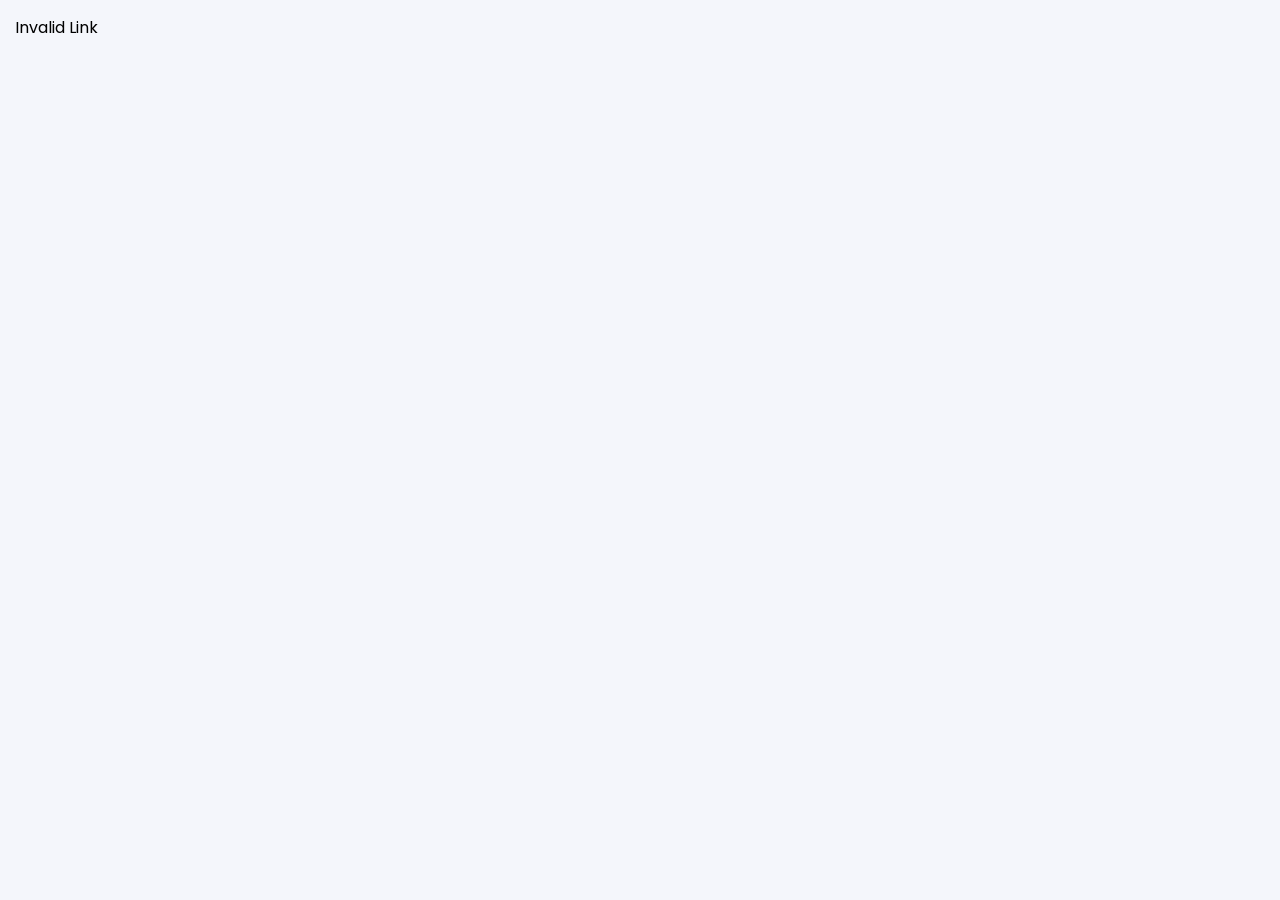
==== dashboard.html @ 228585d0 "Update dashboard.html" ====
<!DOCTYPE html>
<html>
<head>
  <title>Customer Dashboard</title>
  <link href="https://fonts.googleapis.com/css2?family=Poppins:wght@300;400;600&display=swap" rel="stylesheet">

<style>
body {
  font-family: 'Poppins', sans-serif;
  background: #f4f6fb;
  margin: 0;
  padding: 15px;
}

.header {
  display:flex;
  justify-content:space-between;
  align-items:center;
}

.logo img { height:50px; }
h2 { color:#6a11cb; }

/* SUMMARY */
.summary-grid {
  display:grid;
  grid-template-columns:repeat(auto-fit,minmax(150px,1fr));
  gap:10px;
  margin:20px 0;
}

.summary-card {
  padding:15px;
  border-radius:10px;
  color:white;
}

.pending { background:#e74c3c; }
.paid { background:#27ae60; }
.total { background:#6a11cb; }

/* PAY ALL */
.pay-all {
  background:#ff7675;
  color:white;
  padding:12px;
  border-radius:10px;
  text-align:center;
  font-weight:bold;
  cursor:pointer;
}

/* GRID */
.invoice-grid {
  display:grid;
  grid-template-columns:repeat(auto-fit,minmax(280px,1fr));
  gap:15px;
}

.card {
  background:white;
  padding:15px;
  border-radius:10px;
  box-shadow:0 3px 10px rgba(0,0,0,0.08);
}

/* STATUS */
.overdue {
  border:2px solid red;
  animation: blink 1s infinite;
}

@keyframes blink {
  50% { opacity:0.5; }
}

.due-soon { border:2px solid orange; }

.badge {
  padding:4px 10px;
  border-radius:20px;
  color:white;
  font-size:12px;
}

.badge.pending { background:#e74c3c; }
.badge.paid { background:#27ae60; }
.badge.overdue { background:red; }
.badge.due-soon { background:orange; color:black; }

/* BUTTON */
.btn-row { display:flex; gap:10px; }

.btn {
  flex:1;
  padding:10px;
  border:none;
  border-radius:8px;
  cursor:pointer;
}

.btn-pay { background:#27ae60; color:white; }
.btn-download { background:#6a11cb; color:white; }

/* PROGRESS */
.progress {
  background:#eee;
  height:8px;
  border-radius:10px;
  margin-top:5px;
}

.progress-bar {
  height:100%;
  background:linear-gradient(90deg,#00b894,#55efc4);
}

/* OVERDUE TEXT */
.overdue-text {
  color:red;
  font-size:12px;
  font-weight:bold;
}

/* LOADER */
#loader {
  position:fixed;
  top:0;left:0;
  width:100%;height:100%;
  display:flex;
  align-items:center;
  justify-content:center;
  background:white;
  z-index:9999;
}

.spinner {
  width:40px;
  height:40px;
  border:4px solid #ddd;
  border-top:4px solid #6a11cb;
  border-radius:50%;
  animation:spin 1s linear infinite;
}

@keyframes spin {
  100% { transform:rotate(360deg); }
}
</style>
</head>

<body>

<div id="loader">
  <div class="spinner"></div>
</div>

<div class="header">
  <div class="logo">
    <img src="assets/ransan_logo.png">
  </div>
  <h2>Dashboard</h2>
</div>

<div id="summary"></div>
<div id="invoices"></div>

<script>

const API_URL = "https://script.google.com/macros/s/AKfycbz3Izq2yrhPwSDfz1UEiLoZw2MXkhKad_ObGtKMwUM2izVW8AetCph91-z-C6VqcZld/exec";
const customerId = new URLSearchParams(location.search).get("customerId");

let isFirstLoad = true;
let allInvoices = [];

if(!customerId){
  document.body.innerHTML = "Invalid Link";
} else {
  loadData();
  setInterval(loadData,30000);
}

function loadData(){

  if(isFirstLoad){
    document.getElementById("loader").style.display="flex";
  }

const ENV = "test"; // or "live" for testing
//const ENV = "live"; // or "test" for testing  

fetch(API_URL + "?action=getall&env=" + ENV)
    
  .then(res=>res.json())
  .then(data=>{

    document.getElementById("loader").style.display="none";
    isFirstLoad=false;

    allInvoices = data.invoices || [];

    window.allCustomers = data.customers || [];
window.allInvoices = data.invoices || []; // (important for print)

    let invoices = allInvoices.filter(i=>i.customerId===customerId);

    let total=0, paid=0, pending=0;
    let html="";

    // SORT pending first
invoices.sort((a, b) => {

  function getPriority(inv) {

    const paid = (inv.payments || []).reduce((s,p)=>s+Number(p.amount||0),0);
    const total = Number(inv.total || 0);
    const bal = total - paid;

    if (bal <= 0) return 4; // Paid (last)

    const due = inv.dueDate ? new Date(inv.dueDate) : null;
    const today = new Date();

    if (due) {
      const diff = Math.ceil((due - today) / (1000*60*60*24));

      if (diff < 0) return 1;     // 🔴 Overdue
      if (diff <= 3) return 2;    // 🟠 Due Soon
    }

    return 3; // 🟡 Pending
  }

  return getPriority(a) - getPriority(b);
});

    invoices.forEach(inv=>{

      let p=(inv.payments||[]).reduce((s,x)=>s+Number(x.amount||0),0);
      let t=Number(inv.total||0);
      let bal=t-p;

      total+=t;
      paid+=p;
      if(bal>0) pending+=bal;

      // ✅ FIXED invoice number
      let invoiceNo = (
        inv.invoiceNumber ||
        inv.snapshot?.invoiceNumber ||
        inv["Invoice Number"] ||
        inv.number ||
        inv.id
      ).toString().toUpperCase();

      let progress = t ? Math.round((p/t)*100):0;

      let statusClass="", badge="pending", text="Pending", overdueText="";

      let due = inv.dueDate ? new Date(inv.dueDate):null;
      let today = new Date();

      if(bal<=0){
        badge="paid"; text="Paid";
      }
      else if(due){
        let diff=Math.ceil((due-today)/(1000*60*60*24));

        if(diff<0){
          statusClass="overdue";
          badge="overdue";
          text="Overdue";
          overdueText=`Overdue by ${Math.abs(diff)} days`;
        }
        else if(diff<=3){
          statusClass="due-soon";
          badge="due-soon";
          text="Due Soon";
        }
      }

      let upiLink=`upi://pay?pa=f051m00855@indianbk&pn=RanSan&am=${bal}&cu=INR`;

      html+=`
      <div class="card ${statusClass}">
        <div style="display:flex;justify-content:space-between;">
          <b>${
  inv.invoiceNumber ||
  inv.snapshot?.invoiceNumber ||
  inv["Invoice Number"] ||
  inv["invoice number"] ||
  inv.invoice_number ||
  inv.number ||
  "INV-" + (inv.id ? inv.id.slice(-4) : "0000")
}</b>
          <span class="badge ${badge}">${text}</span>
        </div>

        <div style="font-size:12px;">₹${p} / ₹${t}</div>

        <div class="progress">
          <div class="progress-bar" style="width:${progress}%"></div>
        </div>

        ${overdueText?`<div class="overdue-text">${overdueText}</div>`:""}

        ${bal>0?`<div style="color:red;font-weight:bold;">₹${bal}</div>`:`<div style="color:green;">Paid</div>`}

          <div class="btn-row">
            ${bal > 0 ? `
  <button class="btn btn-pay" onclick="payNow('${upiLink}', ${bal})">
                Pay Now
              </button>
            ` : ``}

            <button class="btn btn-download" onclick='openPrint(${JSON.stringify(inv)})'>
              Download
            </button>
          </div>
      </div>
      `;
    });

    let payAll = pending>0 ? `
      <div class="pay-all" onclick="payNow('upi://pay?pa=f051m00855@indianbk&pn=RanSan&am=${pending}&cu=INR',${pending})">
        Pay All ₹${pending}
      </div>`:"";

    document.getElementById("summary").innerHTML=`
      ${payAll}
      <div class="summary-grid">
        <div class="summary-card pending">To Pay ₹${pending}</div>
        <div class="summary-card paid">Paid ₹${paid}</div>
        <div class="summary-card total">Total ₹${total}</div>
      </div>
    `;

    document.getElementById("invoices").innerHTML=
      `<div class="invoice-grid">${html}</div>`;

  });
}

// PAY
function payNow(link,amount){

  if(/Android|iPhone/i.test(navigator.userAgent)){
    location.href=link;
  } else {
    let qr=`https://api.qrserver.com/v1/create-qr-code/?size=200x200&data=${encodeURIComponent(link)}`;
    let w=window.open('');
    w.document.write(`<h2>Scan & Pay ₹${amount}</h2><img src="${qr}">`);
  }
}
  
/* =========================
   DOWNLOAD PDF
========================= */

function openPrintById(invId) {

  const inv = (window.allInvoices || []).find(x => String(x.id) === String(invId));

  if (!inv) {
    alert("Invoice not found");
    console.log("Invoice ID:", invId);
    return;
  }

  openPrint(inv);
}
  
function openPrint(input) {

  let inv = null;

  // CASE 1: ID
  if (typeof input === "string") {

    if (!window.allInvoices) {
      alert("Invoices not loaded");
      return;
    }

    let invData = window.allInvoices.find(x => x.id === input);

    if (!invData) {
      alert("Invoice not found");
      return;
    }

    inv = Object.assign({}, invData, invData.snapshot || {});
  }

  // CASE 2: Object
  else if (typeof input === "object") {
    inv = Object.assign({}, input, input.snapshot || {});
  }

  if (!inv) {
    alert("Invalid invoice data");
    return;
  }

  // safety
  inv.items = inv.items || [];
  inv.payments = inv.payments || [];

  if (!inv) return;

let cust = {
  name: "-",
  phone: "-",
  email: "-"
};

// ✅ 1. Direct fields (most common)
if (inv.customerName || inv.customerPhone || inv.customerEmail) {
  cust = {
    name: inv.customerName || inv.customer_name || "-",
    phone: inv.customerPhone || inv.customer_phone || "-",
    email: inv.customerEmail || inv.customer_email || "-"
  };
}

// ✅ 2. Nested object (snapshot style)
if (inv.customer) {
  cust = {
    name: inv.customer.name || cust.name,
    phone: inv.customer.phone || cust.phone,
    email: inv.customer.email || cust.email
  };
}

// ✅ 3. From global customers (fallback)
if ((cust.name === "-" || cust.phone === "-") && window.allCustomers) {
  const c = window.allCustomers.find(x => x.id === inv.customerId);

  if (c) {
    cust = {
      name: c.name || cust.name,
      phone: c.phone || cust.phone,
      email: c.email || cust.email
    };
  }
}

// ✅ DEBUG (very important)
console.log("Customer Data:", cust);
console.log("Invoice Data:", inv);

let bizData = inv.business || {};

// Try to read from invoice itself (snapshot)
if (inv.customer) cust = inv.customer;
if (inv.business) bizData = inv.business;  

  // ✅ Merge with defaults so biz.upi always exists
  const biz = {
    name: 'Your Business Name',
    phone: '8148610567',
    email: 'sudhakarrn0711@gmail.com',
    address: '16/6, Star Illam, Ramarkrishna 1st Cross Street, Porur, Chennai-600116',
    gst: '33AAAAA0000A1Z5',
    website: 'www.ransangroups.com',
    logo: 'assets/ransan_logo.png',
    upi: 'sudhakarrn0711@okicici',
    corporateOffice: 'Corporate Office: No. 123, Anna Salai, Chennai, TN - 600002',
    branchOffice: "Branch Office: (update JSON)",
    ...bizData
  };

  const paid = (inv.payments || []).reduce((s, p) => s + (p.amount || 0), 0);
  const due = (inv.total || 0) - paid;

  // number to words
  function numberToWords(num) {
    const a = ['', 'One', 'Two', 'Three', 'Four', 'Five', 'Six', 'Seven', 'Eight', 'Nine', 'Ten',
      'Eleven', 'Twelve', 'Thirteen', 'Fourteen', 'Fifteen', 'Sixteen', 'Seventeen',
      'Eighteen', 'Nineteen'];
    const b = ['', '', 'Twenty', 'Thirty', 'Forty', 'Fifty', 'Sixty', 'Seventy', 'Eighty', 'Ninety'];
    if (num === 0) return 'Zero';
    if (num < 20) return a[num];
    if (num < 100) return b[Math.floor(num / 10)] + (num % 10 ? ' ' + a[num % 10] : '');
    if (num < 1000) return a[Math.floor(num / 100)] + ' Hundred ' + (num % 100 !== 0 ? numberToWords(num % 100) : '');
    if (num < 100000) return numberToWords(Math.floor(num / 1000)) + ' Thousand ' + (num % 1000 !== 0 ? numberToWords(num % 1000) : '');
    if (num < 10000000) return numberToWords(Math.floor(num / 100000)) + ' Lakh ' + (num % 100000 !== 0 ? numberToWords(num % 100000) : '');
    return numberToWords(Math.floor(num / 10000000)) + ' Crore ' + (num % 10000000 !== 0 ? numberToWords(num % 10000000) : '');
  }
  const amountInWords = numberToWords(inv.total || 0) + ' Only';

  // ✅ QR Code Section (only if pending due > 0)
  // ✅ QR Code Section (inside openPrint)
  let qrSection = '';
  if (due > 0 && biz.upi) {
    const upiLink = `upi://pay?pa=${biz.upi}&pn=${encodeURIComponent(biz.name)}&am=${due}&cu=INR&tn=Invoice Payment`;
    const qrCodeUrl = `https://api.qrserver.com/v1/create-qr-code/?size=100x100&data=${encodeURIComponent(upiLink)}`;

    console.log("✅ UPI Link:", upiLink);
    console.log("✅ QR URL:", qrCodeUrl);

    qrSection = `
    <div class="payment">
      <h3 style="color:#9a22f6;">Scan to Pay</h3>
      <img src="${qrCodeUrl}" id="qrCodeImg"
           alt="QR Code Payment"
           style="margin-top:10px; width:200px; height:200px; border:1px solid #ccc;" />
      <div style="margin-top:5px; font-size:13px; color:#333;">
        Pay via UPI: <b>${biz.upi}</b>
      </div>
    </div>
  `;
  }

  // ✅ Circle Stamp
  let watermark = '';
  if (due <= 0) {
    watermark = `<div class="stamp paid">PAID</div>`;
  } else if (paid > 0 && due > 0) {
    watermark = `<div class="stamp partial">PARTIALLY PAID</div>`;
  } else {
    watermark = `<div class="stamp unpaid">UNPAID</div>`;
  }

  // ✅ Product rows (FIXED: calculate amount = qty * rate)
  const rows = (inv.items || []).map((it, i) => {
    const desc = it.description || it.desc || it.details || "";

    const qty = Number(it.qty || it.quantity || 0);
    const rate = Number(it.rate || 0);

    // ✅ If amount exists use it, else calculate
    const amount =
      it.amount != null
        ? Number(it.amount)
        : qty * rate;

    return `
    <tr>
      <td style="border:1px solid #ccc;padding:6px;text-align:center">${i + 1}</td>
      <td style="border:1px solid #ccc;padding:6px">${it.serviceName || it.service || ''}</td>
      <td style="border:1px solid #ccc;padding:6px">${desc}</td>
      <td style="border:1px solid #ccc;padding:6px;text-align:center">${qty}</td>
      <td style="border:1px solid #ccc;padding:6px;text-align:right">
        ₹${rate.toLocaleString('en-IN')}
      </td>
      <td style="border:1px solid #ccc;padding:6px;text-align:right">
        ₹${amount.toLocaleString('en-IN')}
      </td>
    </tr>
  `;
  }).join('');

  // ✅ Build HTML
  const html = `
  <html>
  <head>
    <title>Invoice ${inv.invoiceNumber || inv.id}</title>
    <style>
      body { font-family: Arial, sans-serif; padding: 10px; color:#333; position: relative; }
      h1,h2,h3 { margin: 0; }
      table { width: 100%; border-collapse: collapse; margin-top: 15px; }
      .header { text-align: center; }
      .brand { font-size: 28px; font-weight: bold; background:#9a22f6; color:#fff; padding:6px 18px; border-radius:8px; display:inline-block; margin-top:8px; }
      .biz-info { text-align: left; }
      .biz-info h2 { font-size:20px; color:#6a11cb; margin-bottom:5px; }
      .biz-info div { margin-bottom:3px; font-size:14px; }
      hr { margin:15px 0; border:0; border-top:1px solid #ccc; }
      .two-col { display: flex; justify-content: space-between; margin-top: 20px; }
      .col { width: 48%; background:#f9f9ff; padding:10px; border-radius:6px; }
      .col h3 { color:#9a22f6; margin-bottom:8px; }
      .summary-table th { background:#6a11cb; color:#fff; text-align:left; }
      .summary-table td, .summary-table th { border:1px solid #ccc; padding:6px; }
      
      
      
      
      .payment { margin-top:20px; text-align:center; }
      .signature { margin-top: 3px; text-align: right; }
      .footer-note { margin-top:40px; text-align:center; font-size:13px; color:#555; }
      .invoice-container { position: relative; z-index: 1; }
      .stamp { position: absolute; top: 50%; left: 50%; transform: translate(-50%, -50%);
        border: 6px solid; border-radius: 50%; padding: 40px 60px;
        font-size: 32px; font-weight: bold; text-align: center; opacity: 0.15;
        pointer-events: none; z-index: 0; }
      .stamp.paid { border-color: green; color: green; }
      .stamp.partial { border-color: orange; color: orange; }
      .stamp.unpaid { border-color: red; color: red; }
      
      .totals-qr {
  display: flex;
  justify-content: space-between;
  align-items: flex-start;
  margin-top: 20px;
}

.qr-block {
  flex: 1;
  margin-right: 20px;
}

.qr-block img {
  display: block;
  margin: 10px auto;
  width: 120px;
  height: 120px;
  border: 1px solid #ccc;
}

.amount-words {
  margin-top: 10px;
  font-style: italic;
  color: #555;
  text-align: center;
}

.totals {
  width: 280px;
  border: 1px solid #ccc;
  border-radius: 6px;
}

.totals td {
  padding: 6px;
  border: 1px solid #ccc;
  text-align: right;
}
.totals .label {
  font-weight: bold;
  color: #6a11cb;
  text-align: left;
}
.totals .highlight {
  background: #f3e8ff;
  font-weight: bold;
}

/* ✅ Footer at bottom (letterhead style) */
.address-footer {
  position: fixed;
  bottom: 0;
  left: 0;
  width: 100%;
  font-size: 12px;
  text-align: center;
  color: #222;
  background: #f3e8ff;
  padding: 12px;
  line-height: 1.6;
  border-top: 1px solid #ddd;
}
.address-footer b {
  color: #6a11cb;
}
.address-footer div {
  margin: 2px 0;
}

.letterhead-header {
  position: fixed;
  top: 0;
  left: 0;
  width: 100%;
  display: flex;
  align-items: center;
  justify-content: center;
  border-bottom: 3px solid #6a11cb;  /* professional underline */
  padding: 10px 0;
  background: #fff;                  /* white so it doesn't overlap content */
  z-index: 10;
}

.company-logo {
  height: 60px;
  margin-right: 15px;
}

.company-name {
  font-size: 30px;
  font-weight: bold;
  color: #6a11cb;
  text-transform: uppercase;
  letter-spacing: 2px;
}

/* ✅ Push content down so it doesn’t overlap header */
body {
  margin-top: 120px; /* adjust to match header height */
}


    </style>
  </head>
  <body>
  <div class="invoice-container">
    ${watermark}

<!-- Letterhead Header -->
<div class="letterhead-header">
  <img src="${biz.logo}" alt="Company Logo" class="company-logo" />
  <div class="company-name">RanSan Groups</div>
</div>

    <div class="biz-info">
      <h2>${biz.name}</h2>
      <div><b>Phone:</b> ${biz.phone}</div>
      <div><b>Email:</b> ${biz.email}</div>
      <div><b>Address:</b> ${biz.address}</div>
      ${biz.gst ? `<div><b>GST:</b> ${biz.gst}</div>` : ''}
    </div>
    <hr/>

    <div class="two-col">
      <div class="col">
        <h3>Bill To:</h3>
        <div>Name: ${cust.name || '—'}</div>
        <div>Phone: ${cust.phone || '—'}</div>
        <div>Email: ${cust.email || '—'}</div>
      </div>
      <div class="col">
        <h3>Invoice Details:</h3>
        <div>Invoice No: ${inv.invoiceumber || inv.snapshot?.invoiceNumber || inv["Invoice Number"] || inv["invoice number"] || inv.id}</div>
        <div>Date: ${inv.date ? inv.date.slice(0, 10) : ''}</div>
        <div>Status: ${inv.status || ''}</div>
      </div>
    </div>

    <div class="section">
      <h3 style="color:#9a22f6;">Product Summary</h3>
      <table class="summary-table">
        <thead>
          <tr><th>S.No</th><th>Item</th><th>Description</th><th>Quantity</th><th>Rate</th><th>Amount</th></tr>
        </thead>
        <tbody>${rows}</tbody>
      </table>
    </div>

<!-- Totals + QR side by side -->
<div class="totals-qr">
  <div class="qr-block">
    <div class="amount-words">
      Amount in Words: <b>${amountInWords}</b>
    </div>
    ${qrSection}
  </div>
  <table class="totals">
    <tr><td class="label">Total</td><td class="highlight">₹${(inv.total || 0).toLocaleString('en-IN')}</td></tr>
    <tr><td class="label">Paid</td><td>₹${paid.toLocaleString('en-IN')}</td></tr>
    <tr><td class="label">Balance</td><td class="highlight">₹${due.toLocaleString('en-IN')}</td></tr>
  </table>
</div>


    

    

    <div class="signature">
      <div>For: ${biz.name}</div>
      <br/><br/>
      <div>Authorized Signatory</div>
    </div>

<!-- ✅ Letterhead footer -->
<div class="address-footer">
  <div><b>Corporate Office:</b> Shop No 1, Sivagami Nagar, Valanai Colony, Orlem, Malad-W, Mumbai-400064</div>
  <div><b>Branch Office:</b> 16/6. 2nd Floor, Start Illam, Ramakrishna 1st Cross Street, Porur, Chennai-600116</div>
  <div><b>Website:</b> www.ransangroups.com</div>
</div>
  </div>
  </body>
  </html>
  `;

  const printWin = window.open('', '_blank', 'width=800,height=900');
  printWin.document.write(html);
  printWin.document.close();

  // ✅ Ensure print opens reliably
  printWin.onload = () => {
    const qrImg = printWin.document.getElementById('qrCodeImg');
    let printed = false;

    function doPrint() {
      if (!printed) {
        printed = true;
        printWin.focus();
        printWin.print();
        printWin.close();
      }
    }

    if (qrImg) {
      qrImg.onload = () => doPrint();
      // ⏳ fallback: print anyway after 1s
      setTimeout(doPrint, 1000);
    } else {
      doPrint();
    }
  };
}
  


/* =========================
   PAY NOW FUNCTION
========================= */

function payNow(upiLink, amount) {

  const isMobile = /Android|iPhone|iPad|iPod/i.test(navigator.userAgent);

  if (isMobile) {
    // ✅ Mobile → open UPI apps
    setTimeout(() => {
      window.location.href = upiLink;
    }, 200);

  } else {
    // 💻 Desktop → show QR
    const qrUrl = "https://api.qrserver.com/v1/create-qr-code/?size=200x200&data=" + encodeURIComponent(upiLink);

    const win = window.open('', '_blank');

    win.document.write(`
      <html>
      <head>
        <title>Scan & Pay</title>
        <style>
          body { text-align:center; font-family:Arial; padding:20px; }
          img { margin-top:20px; }
        </style>
      </head>
      <body>

        <h2>📲 Scan & Pay</h2>
        <p>Amount: ₹${amount}</p>

        <img src="${qrUrl}" />

        <p>Scan using GPay / PhonePe / Paytm</p>

      </body>
      </html>
    `);
  }
}

</script>

</body>
</html>
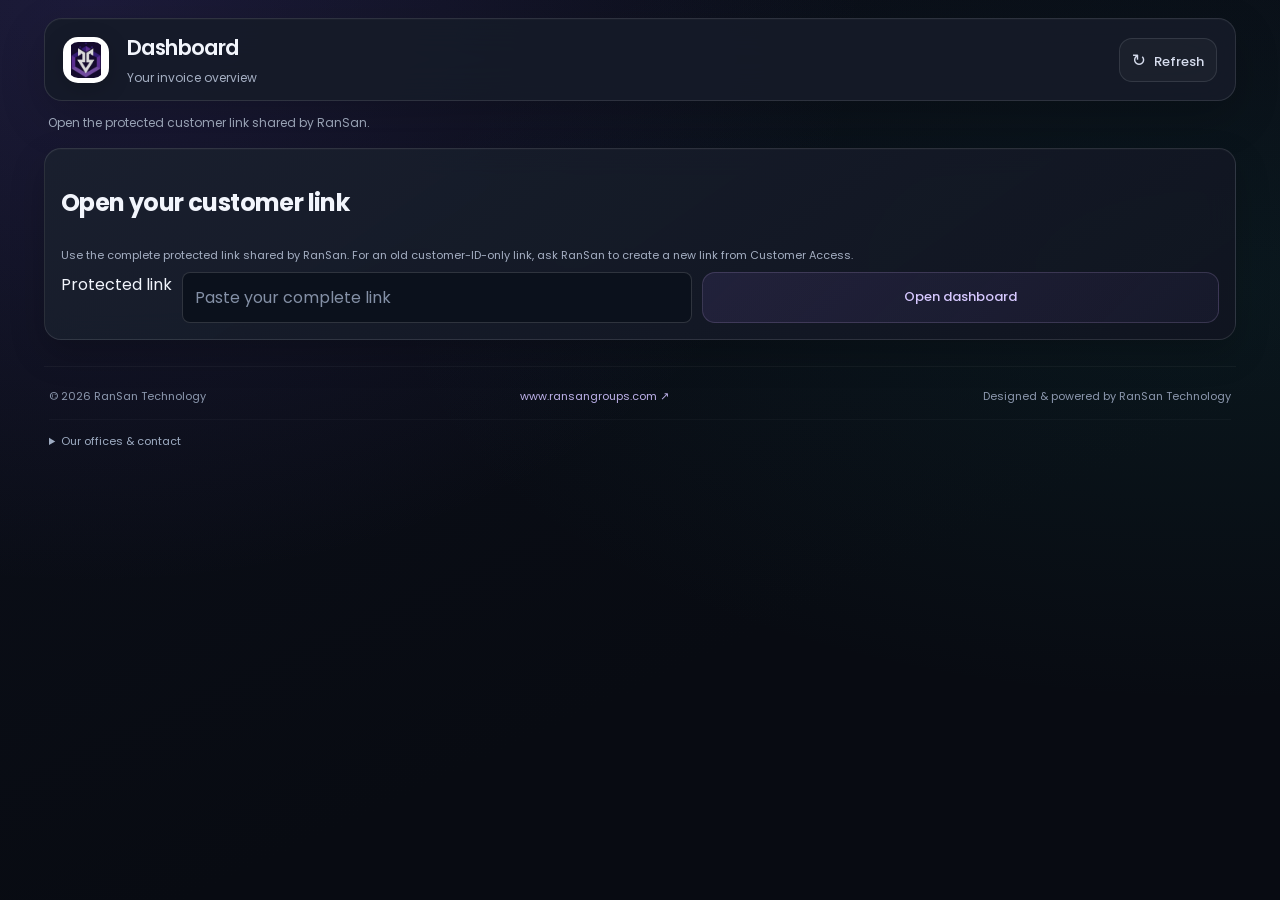
==== commit e76c9a20: "Add files via upload" ====
--- a/dashboard.html
+++ b/dashboard.html
@@ -1,10 +1,4 @@
-<!DOCTYPE html>
-<html>
-<head>
-  <title>Customer Dashboard</title>
-  <link href="https://fonts.googleapis.com/css2?family=Poppins:wght@300;400;600&display=swap" rel="stylesheet">
-
-<style>
+<!DOCTYPE html><html lang="en"><head><meta charset="utf-8"><meta name="viewport" content="width=device-width,initial-scale=1"><meta name="referrer" content="no-referrer"><title>RanSan Customer Dashboard</title><link href="https://fonts.googleapis.com/css2?family=Poppins:wght@300;400;600&display=swap" rel="stylesheet"><style>
 body {
   font-family: 'Poppins', sans-serif;
   background: #f4f6fb;
@@ -146,216 +140,357 @@
 @keyframes spin {
   100% { transform:rotate(360deg); }
 }
-</style>
-</head>
-
-<body>
-
-<div id="loader">
-  <div class="spinner"></div>
-</div>
-
-<div class="header">
-  <div class="logo">
-    <img src="assets/ransan_logo.png">
-  </div>
-  <h2>Dashboard</h2>
-</div>
-
-<div id="summary"></div>
-<div id="invoices"></div>
-
-<script>
-
-const API_URL = "https://script.google.com/macros/s/AKfycbz3Izq2yrhPwSDfz1UEiLoZw2MXkhKad_ObGtKMwUM2izVW8AetCph91-z-C6VqcZld/exec";
-const customerId = new URLSearchParams(location.search).get("customerId");
-
-let isFirstLoad = true;
-let allInvoices = [];
-
-if(!customerId){
-  document.body.innerHTML = "Invalid Link";
-} else {
-  loadData();
-  setInterval(loadData,30000);
-}
-
-function loadData(){
-
-  if(isFirstLoad){
-    document.getElementById("loader").style.display="flex";
-  }
-
-const ENV = "test"; // or "live" for testing
-//const ENV = "live"; // or "test" for testing  
-
-fetch(API_URL + "?action=getall&env=" + ENV)
-    
-  .then(res=>res.json())
-  .then(data=>{
-
-    document.getElementById("loader").style.display="none";
-    isFirstLoad=false;
-
-    allInvoices = data.invoices || [];
-
-    window.allCustomers = data.customers || [];
-window.allInvoices = data.invoices || []; // (important for print)
-
-    let invoices = allInvoices.filter(i=>i.customerId===customerId);
-
-    let total=0, paid=0, pending=0;
-    let html="";
-
-    // SORT pending first
-invoices.sort((a, b) => {
-
-  function getPriority(inv) {
-
-    const paid = (inv.payments || []).reduce((s,p)=>s+Number(p.amount||0),0);
-    const total = Number(inv.total || 0);
-    const bal = total - paid;
-
-    if (bal <= 0) return 4; // Paid (last)
-
-    const due = inv.dueDate ? new Date(inv.dueDate) : null;
-    const today = new Date();
-
-    if (due) {
-      const diff = Math.ceil((due - today) / (1000*60*60*24));
-
-      if (diff < 0) return 1;     // 🔴 Overdue
-      if (diff <= 3) return 2;    // 🟠 Due Soon
-    }
-
-    return 3; // 🟡 Pending
-  }
-
-  return getPriority(a) - getPriority(b);
-});
-
-    invoices.forEach(inv=>{
-
-      let p=(inv.payments||[]).reduce((s,x)=>s+Number(x.amount||0),0);
-      let t=Number(inv.total||0);
-      let bal=t-p;
-
-      total+=t;
-      paid+=p;
-      if(bal>0) pending+=bal;
-
-      // ✅ FIXED invoice number
-      let invoiceNo = (
-        inv.invoiceNumber ||
-        inv.snapshot?.invoiceNumber ||
-        inv["Invoice Number"] ||
-        inv.number ||
-        inv.id
-      ).toString().toUpperCase();
-
-      let progress = t ? Math.round((p/t)*100):0;
-
-      let statusClass="", badge="pending", text="Pending", overdueText="";
-
-      let due = inv.dueDate ? new Date(inv.dueDate):null;
-      let today = new Date();
-
-      if(bal<=0){
-        badge="paid"; text="Paid";
-      }
-      else if(due){
-        let diff=Math.ceil((due-today)/(1000*60*60*24));
-
-        if(diff<0){
-          statusClass="overdue";
-          badge="overdue";
-          text="Overdue";
-          overdueText=`Overdue by ${Math.abs(diff)} days`;
-        }
-        else if(diff<=3){
-          statusClass="due-soon";
-          badge="due-soon";
-          text="Due Soon";
-        }
-      }
-
-      let upiLink=`upi://pay?pa=f051m00855@indianbk&pn=RanSan&am=${bal}&cu=INR`;
-
-      html+=`
-      <div class="card ${statusClass}">
-        <div style="display:flex;justify-content:space-between;">
-          <b>${
-  inv.invoiceNumber ||
-  inv.snapshot?.invoiceNumber ||
-  inv["Invoice Number"] ||
-  inv["invoice number"] ||
-  inv.invoice_number ||
-  inv.number ||
-  "INV-" + (inv.id ? inv.id.slice(-4) : "0000")
-}</b>
-          <span class="badge ${badge}">${text}</span>
-        </div>
-
-        <div style="font-size:12px;">₹${p} / ₹${t}</div>
-
-        <div class="progress">
-          <div class="progress-bar" style="width:${progress}%"></div>
-        </div>
-
-        ${overdueText?`<div class="overdue-text">${overdueText}</div>`:""}
-
-        ${bal>0?`<div style="color:red;font-weight:bold;">₹${bal}</div>`:`<div style="color:green;">Paid</div>`}
-
-          <div class="btn-row">
-            ${bal > 0 ? `
-  <button class="btn btn-pay" onclick="payNow('${upiLink}', ${bal})">
-                Pay Now
-              </button>
-            ` : ``}
-
-            <button class="btn btn-download" onclick='openPrint(${JSON.stringify(inv)})'>
-              Download
-            </button>
-          </div>
-      </div>
-      `;
-    });
-
-    let payAll = pending>0 ? `
-      <div class="pay-all" onclick="payNow('upi://pay?pa=f051m00855@indianbk&pn=RanSan&am=${pending}&cu=INR',${pending})">
-        Pay All ₹${pending}
-      </div>`:"";
-
-    document.getElementById("summary").innerHTML=`
-      ${payAll}
-      <div class="summary-grid">
-        <div class="summary-card pending">To Pay ₹${pending}</div>
-        <div class="summary-card paid">Paid ₹${paid}</div>
-        <div class="summary-card total">Total ₹${total}</div>
-      </div>
-    `;
-
-    document.getElementById("invoices").innerHTML=
-      `<div class="invoice-grid">${html}</div>`;
-
-  });
-}
-
-// PAY
-function payNow(link,amount){
-
-  if(/Android|iPhone/i.test(navigator.userAgent)){
-    location.href=link;
-  } else {
-    let qr=`https://api.qrserver.com/v1/create-qr-code/?size=200x200&data=${encodeURIComponent(link)}`;
-    let w=window.open('');
-    w.document.write(`<h2>Scan & Pay ₹${amount}</h2><img src="${qr}">`);
-  }
-}
-  
-/* =========================
-   DOWNLOAD PDF
-========================= */
+
+*{box-sizing:border-box}[hidden]{display:none!important}body{max-width:1250px;margin:auto;min-height:100vh}.header{gap:14px;flex-wrap:wrap}.header h2{margin:0}.muted{font-size:12px;color:#627085;line-height:1.6}.summary-card strong{display:block;font-size:24px;margin-top:8px}.card-head{display:flex;justify-content:space-between;gap:10px;align-items:center}.badge{white-space:nowrap}.btn{font:inherit;font-size:13px;min-height:44px}.btn:focus-visible,input:focus-visible{outline:3px solid #6a11cb;outline-offset:3px}.pay-all{width:100%;margin-bottom:10px;flex:none}.balance-due{font-weight:600;color:#c62828}.balance-paid{color:#16803c}.card.overdue{animation:none;border-color:#e74c3c}.badge.overdue{animation:none;border:0}.badge.cancelled{background:#64748b}.badge.due-soon{border:0}.progress{overflow:hidden}.progress-bar{border-radius:10px}.card{display:flex;flex-direction:column}.btn-row{margin-top:auto;flex-wrap:wrap}.header-tools{display:flex;gap:8px}.header-tools .btn{flex:none;background:white;border:1px solid #ddd}#status{line-height:1.6;font-size:13px;color:#5b6577}#linkHelp{margin-bottom:20px}#linkForm{display:flex;gap:10px;flex-wrap:wrap}input{padding:12px;border:1px solid #cbd5e1;border-radius:8px;flex:1;min-width:180px;font:inherit}dialog{border:0;border-radius:14px;max-width:95vw;box-shadow:0 20px 80px #0005}dialog::backdrop{background:#15223899}#paymentDialog{text-align:center;width:390px}#printDialog{width:1000px;height:92dvh;padding:15px}#printFrame{width:100%;height:calc(100% - 60px);border:0;margin-top:12px}.dialog-tools{display:flex;justify-content:flex-end;gap:10px}footer{text-align:center;color:#627085;font-size:12px;padding:28px 10px}@media(max-width:600px){body{padding:12px}.summary-grid{grid-template-columns:repeat(3,minmax(0,1fr));gap:7px}.summary-card{padding:12px 8px;font-size:12px}.summary-card strong{font-size:17px;overflow-wrap:anywhere}.invoice-grid{grid-template-columns:minmax(0,1fr)}.logo img{height:46px}h2{font-size:20px}.header-tools{width:100%}}@media(prefers-reduced-motion:reduce){*{animation:none!important}}
+</style><style id="rs-dark-glass-theme">
+/* RanSan dark glass presentation. All application functions remain unchanged. */
+:root {
+  color-scheme: dark;
+  --rs-bg: #080b12;
+  --rs-panel: rgba(20, 25, 38, .88);
+  --rs-border: rgba(255, 255, 255, .11);
+  --rs-text: #f2f5fc;
+  --rs-muted: #a5afc3;
+  --rs-green: #79edbe;
+  --rs-red: #ff9da8;
+  --rs-gold: #f5d586;
+}
+html {
+  min-height: 100%;
+  background: var(--rs-bg);
+}
+body {
+  max-width: 1280px;
+  padding: 28px 24px 0;
+  color: var(--rs-text);
+  background: transparent;
+  font-family: 'Poppins', system-ui, sans-serif;
+  -webkit-font-smoothing: antialiased;
+}
+body::before {
+  content: '';
+  position: fixed;
+  inset: 0;
+  z-index: -1;
+  pointer-events: none;
+  background:
+    radial-gradient(ellipse at 7% 0%, rgba(99, 74, 191, .19), transparent 46%),
+    radial-gradient(ellipse at 95% 32%, rgba(27, 131, 128, .10), transparent 48%),
+    linear-gradient(155deg, #0c101b, #080b12 66%);
+}
+h2 { color: var(--rs-text); letter-spacing: -.6px; }
+.header {
+  padding: 19px 22px;
+  gap: 18px;
+  border: 1px solid var(--rs-border);
+  border-radius: 24px;
+  background: rgba(22, 27, 41, .90);
+  box-shadow: 0 16px 45px #0003, inset 0 1px 0 #ffffff05;
+  backdrop-filter: blur(20px);
+  -webkit-backdrop-filter: blur(20px);
+}
+.logo { flex-shrink: 0; }
+.logo img {
+  display: block;
+  height: 58px;
+  width: 58px;
+  padding: 5px;
+  object-fit: contain;
+  border-radius: 15px;
+  background: #fff;
+  box-shadow: 0 5px 22px #0003;
+}
+.header > div:nth-child(2) { flex: 1; }
+.header h2 { font-size: 24px; font-weight: 600; }
+.muted { color: var(--rs-muted); }
+#customerName { margin-top: 5px; }
+#status {
+  display: block;
+  padding: 0 4px;
+  margin: 17px 0 23px;
+  color: var(--rs-muted);
+  font-size: 12px;
+  overflow-wrap: anywhere;
+}
+#summary { display: flex; flex-direction: column; gap: 12px; margin-bottom: 27px; }
+.summary-grid {
+  order: -1;
+  grid-template-columns: repeat(3, minmax(0, 1fr));
+  gap: 16px;
+  margin: 0 0 3px;
+}
+.summary-card {
+  position: relative;
+  overflow: hidden;
+  isolation: isolate;
+  min-height: 150px;
+  padding: 24px;
+  border: 1px solid var(--rs-border);
+  border-radius: 22px;
+  background: var(--rs-panel);
+  box-shadow: 0 14px 32px #0002, inset 0 1px 0 #ffffff06;
+}
+.summary-card > div { color: #c5ccdb; font-size: 13px; padding-right: 44px; }
+.summary-card strong {
+  margin-top: 20px;
+  font-size: clamp(22px, 3vw, 34px);
+  font-weight: 600;
+  letter-spacing: -1px;
+  line-height: 1.3;
+  overflow-wrap: anywhere;
+  font-variant-numeric: tabular-nums;
+}
+.summary-card::after {
+  content: '₹';
+  position: absolute;
+  top: 20px;
+  right: 20px;
+  display: grid;
+  place-items: center;
+  width: 38px;
+  height: 38px;
+  border: 1px solid #ffffff12;
+  border-radius: 13px;
+  font-size: 19px;
+  background: #ffffff08;
+}
+.summary-card.pending { background: linear-gradient(125deg, #351c2ad9, #151a28 86%); border-color: #ff79882b; }
+.summary-card.pending strong, .summary-card.pending::after { color: var(--rs-red); }
+.summary-card.paid { background: linear-gradient(125deg, #12332cd9, #151a28 86%); border-color: #68dfb32b; }
+.summary-card.paid strong, .summary-card.paid::after { color: var(--rs-green); }
+.summary-card.total { background: linear-gradient(125deg, #2b2248d9, #151a28 86%); border-color: #b89bff2b; }
+.summary-card.total strong, .summary-card.total::after { color: #c5b4ff; }
+.btn {
+  min-height: 46px;
+  border-radius: 13px;
+  border: 1px solid var(--rs-border);
+  padding: 12px 16px;
+  font: 500 13px 'Poppins', system-ui, sans-serif;
+  color: var(--rs-text);
+  background: #ffffff09;
+  transition: background .18s ease, border-color .18s ease, box-shadow .18s ease;
+  touch-action: manipulation;
+}
+.btn:focus-visible, input:focus-visible {
+  outline: 3px solid #d3b7ff;
+  outline-offset: 4px;
+}
+.btn:disabled { opacity: .55; cursor: wait; }
+.header-tools .btn { background: #ffffff08; border-color: var(--rs-border); color: #d7ddee; }
+.header-tools .btn::before { content: '↻'; margin-right: 8px; font-size: 17px; }
+.btn-pay {
+  color: #09231b;
+  background: linear-gradient(135deg, #9af0ce, #58d6a5);
+  border-color: #a1f7d34d;
+  box-shadow: 0 5px 20px #55d7a51a;
+}
+.btn-pay::after { content: ' ↗'; font-size: 16px; }
+.btn-download {
+  color: #d6c8ff;
+  background: linear-gradient(135deg, #6b50a72a, #6b50a714);
+  border-color: #b19ad436;
+}
+.pay-all {
+  position: relative;
+  width: 100%;
+  margin: 0;
+  padding: 17px 22px;
+  text-align: left;
+  color: #c9f7e3;
+  border: 1px solid #75deaf3b;
+  border-radius: 17px;
+  background: linear-gradient(110deg, #1b4632b3, #14251fd9);
+  box-shadow: inset 0 1px 0 #ffffff08;
+  font-size: 14px;
+  overflow-wrap: anywhere;
+  padding-right: 52px;
+}
+.pay-all::after { content: '↗'; position: absolute; right: 22px; top: 14px; font-size: 23px; color: #91e9bd; }
+.invoice-grid { gap: 19px; grid-template-columns: repeat(auto-fit, minmax(300px, 1fr)); }
+.card {
+  position: relative;
+  padding: 23px;
+  border-radius: 23px;
+  border: 1px solid var(--rs-border);
+  background: linear-gradient(145deg, rgba(26, 32, 47, .94), rgba(16, 21, 32, .96));
+  box-shadow: 0 14px 35px #0003, inset 0 1px 0 #ffffff05;
+  backdrop-filter: blur(14px);
+  -webkit-backdrop-filter: blur(14px);
+  overflow: hidden;
+}
+.card-head { align-items: flex-start; gap: 12px; }
+.card-head b { font-size: 15px; line-height: 1.6; font-weight: 600; overflow-wrap: anywhere; min-width: 0; }
+.card > .muted { margin: 10px 0; }
+.card.overdue { border: 1px solid #ef7c8542; background: linear-gradient(145deg, #30202aeb, #121723 80%); animation: none; }
+.card.due-soon { border: 1px solid #e4be6342; background: linear-gradient(145deg, #2e281deb, #121723 80%); }
+.badge {
+  display: inline-flex;
+  align-items: center;
+  justify-content: center;
+  padding: 5px 10px;
+  border: 1px solid #ffffff18;
+  border-radius: 999px;
+  font-size: 10px;
+  font-weight: 600;
+  letter-spacing: .1px;
+  min-height: 27px;
+  line-height: 1.5;
+}
+.badge.paid { color: #8debc0; background: #34bd7c1c; border: 1px solid #59d49e30; }
+.badge.pending { color: #b9caff; background: #729bff1a; border: 1px solid #729bff33; }
+.badge.overdue { color: #ffabb7; background: #fa647b1c; border: 1px solid #fa647b36; animation: none; }
+.badge.due-soon { color: #f6d58f; background: #dfad441c; border: 1px solid #dfad4436; }
+.badge.cancelled { color: #b8c0ce; background: #9aa5b11a; border: 1px solid #9aa5b136; }
+.progress { height: 6px; background: #ffffff0c; border: 1px solid #ffffff05; margin: 13px 0 7px; }
+.progress-bar { background: linear-gradient(90deg, #479c91, #7ce6be); box-shadow: 0 0 12px #64dca530; }
+.balance-due, .balance-paid { font-size: 24px; letter-spacing: -.6px; font-weight: 600; margin: 14px 0 21px; }
+.balance-due { color: #f3d6dd; }
+.balance-paid { color: #8debc0; }
+.overdue-text { color: #ff9eae; font-weight: 500; font-size: 12px; margin: 9px 0 0; }
+.btn-row { gap: 10px; padding-top: 17px; border-top: 1px solid #ffffff0a; }
+input { background: #0b111c; border-color: #ffffff26; color: var(--rs-text); min-height: 46px; }
+input::placeholder { color: #8490a6; }
+#linkHelp h2 { color: var(--rs-text); }
+dialog {
+  padding: 23px;
+  color: var(--rs-text);
+  background: #141b29;
+  border: 1px solid #ffffff24;
+  border-radius: 23px;
+  box-shadow: 0 30px 100px #0009;
+  max-height: calc(100dvh - 24px);
+}
+dialog::backdrop { background: #040812cc; backdrop-filter: blur(8px); }
+.dialog-tools { gap: 9px; }
+#paymentBody h2 { margin: 22px 0 5px; }
+#paymentBody > p:not(.muted) { font-size: 27px; font-weight: 600; color: #9aebc7; }
+#paymentBody img { display: block; margin: 18px auto; max-width: 100%; height: auto; background: white; padding: 12px; border-radius: 17px; }
+#printFrame { border-radius: 10px; background: white; }
+#loader { background: #090d17f5; backdrop-filter: blur(12px); }
+.spinner { border-color: #ffffff16; border-top-color: #b69bf5; }
+footer { margin-top: 34px; border-top: 1px solid #ffffff0b; color: #8c98ae; font-size: 11px; padding: 23px 10px; }
+@media (hover: hover) {
+  .card:hover { border-color: #ffffff29; }
+  .btn-pay:hover { background: linear-gradient(135deg, #b3f7dd, #76e5b7); box-shadow: 0 6px 24px #55d7a530; }
+  .btn-download:hover { background: #a78bfa25; border-color: #b19ad466; }
+  .pay-all:hover { background: linear-gradient(110deg, #245a40cc, #1b332bd9); border-color: #75deaf66; }
+  .header-tools .btn:hover { background: #ffffff12; }
+}
+@media (max-width: 700px) {
+  body { padding: 16px 13px 0; }
+  .header { padding: 16px; border-radius: 20px; gap: 12px; }
+  .header h2 { font-size: 20px; }
+  .header-tools { width: auto; margin-left: auto; }
+  .header-tools .btn { font-size: 12px; padding: 10px; }
+  .header-tools .btn::before { display: none; }
+  .logo img { height: 46px; width: 46px; padding: 4px; border-radius: 12px; }
+  .summary-grid { gap: 9px; }
+  .summary-card { min-height: 131px; padding: 14px 10px; border-radius: 16px; }
+  .summary-card > div { font-size: 11px; padding-right: 0; padding-top: 34px; }
+  .summary-card::after { top: 11px; left: 10px; right: auto; width: 27px; height: 27px; font-size: 15px; border-radius: 9px; }
+  .summary-card strong { font-size: clamp(15px, 4vw, 23px); letter-spacing: -.5px; margin-top: 10px; }
+  .invoice-grid { grid-template-columns: minmax(0, 1fr); gap: 15px; }
+  .card { padding: 20px; border-radius: 20px; }
+  .pay-all { font-size: 13px; padding-left: 16px; }
+  #status { margin: 15px 1px 19px; font-size: 11px; }
+  #printDialog { padding: 12px; }
+}
+@media (max-width: 360px) {
+  .header-tools { width: 100%; }
+  .header-tools .btn { width: 100%; }
+  .summary-card strong { font-size: 14px; }
+  .btn-row { flex-direction: column; }
+}
+@supports not (backdrop-filter: blur(12px)) {
+  .header, .card, .summary-card { background-color: #171d2b; }
+}
+@media (prefers-reduced-motion: reduce) {
+  *, *::before, *::after { animation: none !important; transition: none !important; }
+}
+
+</style><style id="rs-compact-layout">
+/* Compact density: three columns desktop, two laptop/tablet, one mobile. */
+body{max-width:1240px;padding-top:18px}.header{padding:13px 18px;border-radius:18px}.header h2{font-size:21px}.logo img{width:46px;height:46px}.header-tools .btn{min-height:44px;padding:8px 12px}#status{margin:12px 0 16px}#summary{gap:9px;margin-bottom:20px}.summary-grid{gap:12px}.summary-card{min-height:104px;padding:17px 19px;border-radius:17px}.summary-card strong{font-size:27px;margin-top:11px;letter-spacing:-.6px}.summary-card::after{width:31px;height:31px;top:15px;right:15px;font-size:16px;border-radius:10px}.summary-card>div{font-size:12px}.pay-all{padding:11px 46px 11px 16px;min-height:44px;font-size:13px;border-radius:13px}.pay-all::after{font-size:20px;top:9px}.invoice-grid{grid-template-columns:repeat(3,minmax(0,1fr));gap:13px;align-items:start}.card{padding:16px;border-radius:17px;min-width:0}.card-head b{font-size:13px}.badge{font-size:10px;padding:4px 8px;min-height:25px}.card>.muted{margin:7px 0;font-size:11px}.business-label{color:#c4cddd!important}.progress{margin:9px 0 5px;height:5px}.balance-due,.balance-paid{font-size:22px;margin:10px 0 12px}.overdue-text{font-size:11px;margin:5px 0}.btn-row{padding-top:11px;gap:8px;margin-top:12px}.btn-row .btn{padding:10px 8px;font-size:11px;min-height:44px}.invoice-details{border-top:1px solid #ffffff0c;padding-top:10px;font-size:11px;color:#b6c3d5}.invoice-details summary{cursor:pointer;min-height:30px;line-height:1.8;color:#c9b7fc}.invoice-details[open] summary{margin-bottom:8px}.invoice-details h3{font-size:11px;margin:14px 0 4px;color:#dce6f3}.detail-row{display:flex;justify-content:space-between;align-items:start;gap:12px;padding:7px 0;border-bottom:1px solid #ffffff08;line-height:1.6;overflow-wrap:anywhere}.detail-row span{min-width:0}.detail-row strong{flex-shrink:0;font-size:10px}.rs-footer{margin-top:26px;padding:20px 5px;font-size:11px;line-height:1.8}.footer-brand{display:flex;justify-content:space-between;gap:14px;flex-wrap:wrap}.rs-footer a{color:#bdb1e9;text-decoration:none}.rs-footer a:hover{text-decoration:underline}.office-details{margin-top:12px;padding-top:12px;border-top:1px solid #ffffff08;text-align:left}.office-details summary{cursor:pointer;color:#9eacc2;min-height:30px}.office-details p{margin:6px 0}.office-details b{color:#c0cbdc}
+@media(min-width:701px) and (max-width:1050px){.invoice-grid{grid-template-columns:repeat(2,minmax(0,1fr))}}
+@media(max-width:700px){body{padding:12px 12px 0}.header{padding:12px;gap:10px}.header h2{font-size:18px}.logo img{width:42px;height:42px}.summary-grid{gap:7px}.summary-card{min-height:88px;padding:12px 9px}.summary-card::after{display:none}.summary-card>div{padding:0;font-size:10px}.summary-card strong{font-size:clamp(15px,4.3vw,23px);margin-top:10px}.invoice-grid{grid-template-columns:minmax(0,1fr)}.card{padding:15px}.btn-row .btn{font-size:12px}.footer-brand{flex-direction:column;align-items:center;gap:5px}.office-details{text-align:center}.pay-all{font-size:12px}#status{font-size:10px}}
+</style></head><body>
+<div id="loader" role="status" aria-label="Loading customer dashboard"><div class="spinner"></div></div>
+<header class="header"><div class="logo"><img src="[data-uri]" alt="RanSan Groups"></div><div><h2>Dashboard</h2><div id="customerName" class="muted">Your invoice overview</div></div><div class="header-tools"><button id="retry" type="button" class="btn">Refresh</button></div></header>
+<p id="status" role="status" aria-live="polite">Loading your dashboard…</p>
+<section id="linkHelp" class="card" hidden><h2>Open your customer link</h2><p class="muted">Use the complete protected link shared by RanSan. For an old customer-ID-only link, ask RanSan to create a new link from Customer Access.</p><form id="linkForm"><label for="protectedLink">Protected link</label><input id="protectedLink" autocomplete="off" type="text" placeholder="Paste your complete link" required><button class="btn btn-download" type="submit">Open dashboard</button></form></section>
+<main id="content" hidden><div id="summary"></div><div id="invoices"></div></main>
+<dialog id="paymentDialog"><div class="dialog-tools"><button class="btn" id="closePayment" type="button">Close</button></div><div id="paymentBody"></div></dialog>
+<dialog id="printDialog"><div class="dialog-tools"><button id="printNow" class="btn btn-download" type="button">Print / Save PDF</button><button id="closePrint" class="btn" type="button">Close</button></div><iframe id="printFrame" title="Invoice preview" sandbox="allow-same-origin allow-modals"></iframe></dialog>
+<footer class="rs-footer"><div class="footer-brand"><span>© 2026 RanSan Technology</span><a href="https://www.ransangroups.com" target="_blank" rel="noopener noreferrer">www.ransangroups.com ↗</a><span>Designed &amp; powered by RanSan Technology</span></div><details class="office-details"><summary>Our offices &amp; contact</summary><p><b>Corporate Office:</b> Shop No 1, Sivagami Nagar, Valanai Colony, Orlem, Malad-W, Mumbai-400064</p><p><b>Branch Office:</b> 16/6. 2nd Floor, Start Illam, Ramakrishna 1st Cross Street, Porur, Chennai-600116</p><a href="mailto:sudhakarrn0711@gmail.com">sudhakarrn0711@gmail.com</a> · <a href="tel:+918148610567">+91 81486 10567</a></details></footer>
+<script>/* Shared accounting model: browser, customer portal, Apps Script and offline tests. */
+var RanSanLedger = (function(){'use strict';
+const cents=v=>Math.round((Number(v)||0)*100),money=v=>v/100,day=v=>String(v||'').slice(0,10),same=(a,b)=>String(a)===String(b);
+function validDate(v){return /^\d{4}-\d{2}-\d{2}$/.test(v)&&Number.isFinite(Date.parse(v+'T12:00:00Z'))&&new Date(v+'T12:00:00Z').toISOString().slice(0,10)===v}
+function days(a,b){return Math.round((Date.parse(a+'T12:00:00Z')-Date.parse(b+'T12:00:00Z'))/86400000)}
+function events(data,filter={}){const rows=[];const matches=x=>(!filter.customerId||same(x.customerId,filter.customerId))&&(!filter.businessId||same(x.businessId,filter.businessId));for(const inv of data.invoices||[]){if(!matches(inv))continue;const base={customerId:inv.customerId,businessId:inv.businessId,invoiceId:inv.id};if(!/^(void|cancelled)$/i.test(inv.status||''))rows.push({...base,id:'invoice:'+inv.id,date:day(inv.date),kind:'Invoice',reference:inv.invoiceNumber||inv['invoice number']||inv.id,debit:cents(inv.total),credit:0});(inv.payments||[]).forEach((p,i)=>{if(p.sourceAdvanceId)return;rows.push({...base,id:'payment:'+inv.id+':'+(p.id||i),date:day(p.date||inv.date),kind:'Payment',reference:p.reference||p.utr||inv.invoiceNumber||inv.id,method:p.method||'Cash',debit:0,credit:cents(p.amount),estimatedDate:!p.date})})}for(const entry of data.ledger||[]){if(!matches(entry))continue;const debit=['debit','opening_debit'].includes(entry.kind);rows.push({...entry,date:day(entry.date),kind:entry.kind==='advance'?'Advance':entry.kind.startsWith('opening')?'Opening adjustment':'Adjustment',reference:entry.reference||entry.id,debit:debit?cents(entry.amount):0,credit:debit?0:cents(entry.amount)})}const valid=rows.filter(r=>validDate(r.date)).sort((a,b)=>a.date.localeCompare(b.date)||a.id.localeCompare(b.id));valid.invalidDates=rows.length-valid.length;return valid}
+function ledger(data,filter={}){const all=events(data,filter),from=filter.from||'',to=filter.to||'9999-12-31';let opening=0;for(const r of all)if(from&&r.date<from)opening+=r.debit-r.credit;let balance=opening,debits=0,credits=0;const rows=[];for(const r of all){if((from&&r.date<from)||r.date>to)continue;balance+=r.debit-r.credit;debits+=r.debit;credits+=r.credit;rows.push({...r,debit:money(r.debit),credit:money(r.credit),balance:money(balance)})}return {from:from,to:to,invalidDates:all.invalidDates||0,opening:money(opening),debits:money(debits),credits:money(credits),closing:money(balance),rows,estimatedDates:rows.filter(r=>r.estimatedDate).length}}
+function invoiceBalance(inv,asOf){if(!validDate(day(inv.date))||day(inv.date)>asOf||/^(void|cancelled)$/i.test(inv.status||''))return 0;const paid=(inv.payments||[]).filter(p=>day(p.date||inv.date)<=asOf).reduce((s,p)=>s+cents(p.amount),0);return money(Math.max(0,cents(inv.total)-paid))}
+function ageing(data,filter={}){const asOf=filter.to||new Date().toISOString().slice(0,10),totals={'Not due':0,'1–30':0,'31–60':0,'61–90':0,'90+':0,'No due date':0},rows=[];for(const inv of data.invoices||[]){if(filter.customerId&&!same(inv.customerId,filter.customerId)||filter.businessId&&!same(inv.businessId,filter.businessId))continue;const outstanding=invoiceBalance(inv,asOf);if(!outstanding)continue;const due=day(inv.dueDate||inv.due),late=validDate(due)?days(asOf,due):null;const bucket=late===null?'No due date':late<=0?'Not due':late<=30?'1–30':late<=60?'31–60':late<=90?'61–90':'90+';totals[bucket]+=cents(outstanding);rows.push({...inv,outstanding,due,daysOverdue:late,bucket})}for(const k in totals)totals[k]=money(totals[k]);return {rows:rows.sort((a,b)=>(b.daysOverdue||0)-(a.daysOverdue||0)),totals,total:money(rows.reduce((s,r)=>s+cents(r.outstanding),0))}}
+function settlements(data,filter={}){const to=filter.to||'9999-12-31',from=filter.from||'';return (data.invoices||[]).filter(inv=>(!filter.businessId||same(inv.businessId,filter.businessId))&&(!filter.customerId||same(inv.customerId,filter.customerId))&&day(inv.date)<=to&&(!from||day(inv.date)>=from)).map(inv=>{const entries=(data.settlements||[]).filter(s=>same(s.invoiceId,inv.id)&&day(s.date)<=to);const earned=cents(inv.commission),received=entries.filter(s=>s.kind==='received').reduce((s,x)=>s+cents(x.amount),0),reversed=entries.filter(s=>s.kind==='reversal').reduce((s,x)=>s+cents(x.amount),0);return {...inv,earned:money(earned),received:money(received),reversed:money(reversed),outstanding:money(earned-received-reversed)}})}
+function comparison(data,asOf){const d=new Date(asOf+'T12:00:00Z'),y=d.getUTCFullYear(),m=d.getUTCMonth(),n=d.getUTCDate(),pad=x=>String(x).padStart(2,'0');const from=`${y}-${pad(m+1)}-01`,p=new Date(Date.UTC(y,m-1,1,12)),last=new Date(Date.UTC(y,m,0,12)).getUTCDate(),prevFrom=`${p.getUTCFullYear()}-${pad(p.getUTCMonth()+1)}-01`,prevTo=`${p.getUTCFullYear()}-${pad(p.getUTCMonth()+1)}-${pad(Math.min(n,last))}`;return Object.values(data.businesses||{}).map(b=>{function metrics(start,end){const rows=events(data,{businessId:b.id}).filter(r=>r.date>=start&&r.date<=end);return {invoiced:money(rows.filter(r=>r.kind==='Invoice').reduce((s,r)=>s+r.debit,0)),collected:money(rows.filter(r=>['Payment','Advance'].includes(r.kind)).reduce((s,r)=>s+r.credit,0)),outstanding:ageing(data,{businessId:b.id,to:end}).total,commission:money((data.invoices||[]).filter(i=>same(i.businessId,b.id)&&day(i.date)>=start&&day(i.date)<=end).reduce((s,i)=>s+cents(i.commission),0))}}const current=metrics(from,asOf),previous=metrics(prevFrom,prevTo);return {...b,current,previous,change:previous.collected?Math.round((current.collected-previous.collected)/previous.collected*1000)/10:null,period:from+' to '+asOf,previousPeriod:prevFrom+' to '+prevTo}})}
+function duplicates(data){const groups={};function add(businessId,p,invoice){const ref=String(p.reference||p.utr||'').trim().toLowerCase();if(!ref)return;const key=[businessId,String(p.method||'').toLowerCase(),ref].join('|');if(groups[key]===null||groups[key]===undefined)groups[key]=[];groups[key].push({invoiceId:invoice?.id,invoice:invoice?.invoiceNumber||invoice?.id||'Customer advance',reference:ref,amount:Number(p.amount),date:day(p.date)})}for(const inv of data.invoices||[])for(const p of inv.payments||[])if(!p.sourceAdvanceId)add(inv.businessId,p,inv);for(const e of data.ledger||[])if(e.kind==='advance')add(e.businessId,e,null);return Object.values(groups).filter(g=>g.length>1)}
+
+return {cents,money,day,validDate,days,events,ledger,ageing,invoiceBalance,settlements,comparison,duplicates};})();
+if(typeof module!=='undefined'&&module.exports)module.exports=RanSanLedger;
+
+// Customer-scoped v8 API. Keep this URL aligned with your deployed Code.gs.
+const API_URL='https://script.google.com/macros/s/AKfycby1hTz5Xo5D2_zETcF8aDWQ3LMTVFWWCYX7HMViauORWBOgyzo94MP7s3jhW8PRJv7t/exec';
+const $=id=>document.getElementById(id),money=v=>new Intl.NumberFormat('en-IN',{style:'currency',currency:'INR'}).format(Number(v)||0);
+const storage={get(k){try{return sessionStorage.getItem(k)}catch(e){return null}},set(k,v){try{sessionStorage.setItem(k,v)}catch(e){}},remove(k){try{sessionStorage.removeItem(k)}catch(e){}}};
+function linkParts(url){const h=new URLSearchParams(url.hash.slice(1)),q=url.searchParams;return {token:h.get('token')||q.get('token'),env:h.get('env')||q.get('env')}}
+const parts=linkParts(new URL(location.href)),ENV=parts.env||storage.get('rs-classic-env')||'test';let portalToken=parts.token||storage.get('rs-classic-token:'+ENV),isFirstLoad=true,allInvoices=[],portalData=null,busy=false;
+if(parts.token){storage.set('rs-classic-token:'+ENV,portalToken);storage.set('rs-classic-env',ENV);try{history.replaceState(null,'',location.pathname)}catch(e){}}
+function today(){const d=new Date();return d.getFullYear()+'-'+String(d.getMonth()+1).padStart(2,'0')+'-'+String(d.getDate()).padStart(2,'0')}
+function invoiceNo(i){return String(i.invoiceNumber||i['invoice number']||i['Invoice Number']||i.number||i.id||'Invoice')}
+function balance(i){return RanSanLedger.invoiceBalance(i,today())}
+function classification(i){if(/void|cancel/i.test(i.status||''))return {badge:'cancelled',text:'Cancelled',priority:5};if(balance(i)<=0)return {badge:'paid',text:'Paid',priority:4};const d=String(i.dueDate||i.due||'').slice(0,10);if(RanSanLedger.validDate(d)){const diff=Math.round((Date.parse(d+'T12:00:00Z')-Date.parse(today()+'T12:00:00Z'))/86400000);if(diff<0)return {badge:'overdue',text:'Overdue',note:'Overdue by '+(-diff)+' days',priority:1};if(diff<=3)return {badge:'due-soon',text:diff===0?'Due Today':'Due Soon',priority:2}}return {badge:'pending',text:'Pending',priority:3}}
+function node(tag,text,cls){const n=document.createElement(tag);if(text!==undefined)n.textContent=text;if(cls)n.className=cls;return n}
+function button(text,fn,cls){const b=node('button',text,'btn '+(cls||''));b.type='button';b.onclick=fn;return b}
+// Legacy dashboard collection UPI, used only when a business has no configured UPI.
+// Set this to '' to require a UPI address on every business record.
+const LEGACY_COLLECTION_UPI = 'f051m00855@indianbk';
+function business(i){const b=(portalData.businesses||[]).find(b=>String(b.id)===String(i.businessId))||{};return {...b,id:b.id||i.businessId,upi:String(b.upi||'').trim()||LEGACY_COLLECTION_UPI}}
+function invoiceDetails(inv){
+ const panel=node('details',undefined,'invoice-details');panel.append(node('summary','Items & payment history'));
+ const items=node('div',undefined,'detail-items');
+ for(const it of inv.items||[]){const row=node('div',undefined,'detail-row');const qty=Number(it.qty||it.quantity)||0,rate=Number(it.rate)||0;row.append(node('span',(it.serviceName||it.service||'Service')+(it.desc?' · '+it.desc:'')),node('strong',qty+' × '+money(rate)));items.append(row)}
+ if(!(inv.items||[]).length)items.append(node('p','No item details available.','muted'));panel.append(items,node('h3','Payment history'));
+ for(const p of inv.payments||[]){const row=node('div',undefined,'detail-row');row.append(node('span',[String(p.date||'Date not recorded').slice(0,10),p.method||'Payment',p.reference||p.utr].filter(Boolean).join(' · ')),node('strong',money(p.amount)));panel.append(row)}
+ if(!(inv.payments||[]).length)panel.append(node('p','No payments recorded yet.','muted'));return panel;
+}
+function upi(b,amount,reference){return 'upi://pay?'+new URLSearchParams({pa:b.upi,pn:b.name||'RanSan',am:amount.toFixed(2),cu:'INR',tn:reference||'Invoice Payment'}).toString()}
+function renderDashboard(data){
+ portalData=data;allInvoices=data.invoices||[];window.allInvoices=allInvoices;window.allCustomers=data.customers||[data.customer];
+ $('customerName').textContent=data.customer.name||'Customer';$('content').hidden=false;$('linkHelp').hidden=true;
+ const invoices=allInvoices.slice().sort((a,b)=>classification(a).priority-classification(b).priority);let total=0,paid=0,pending=0;const groups=new Map(),grid=node('div',undefined,'invoice-grid');
+ for(const inv of invoices){const status=classification(inv),t=Number(inv.total)||0,bal=balance(inv),p=Math.max(0,t-bal),biz=business(inv);if(status.badge!=='cancelled'){total+=t;paid+=p;pending+=bal}
+ const card=node('article',undefined,'card '+(status.badge==='overdue'||status.badge==='due-soon'?status.badge:'')),head=node('div',undefined,'card-head');head.append(node('b',invoiceNo(inv)),node('span',status.text,'badge '+status.badge));card.append(head,node('p',biz.name||'RanSan','muted business-label'),node('div','Paid '+money(p)+' / Total '+money(t),'muted'));
+ const progress=node('div',undefined,'progress'),bar=node('div',undefined,'progress-bar');bar.style.width=Math.max(0,Math.min(100,t?p/t*100:0))+'%';progress.append(bar);card.append(progress);
+ card.append(node('p','Invoice: '+String(inv.date||'').slice(0,10)+' · Due: '+String(inv.dueDate||inv.due||'Not set').slice(0,10),'muted'));if(status.note)card.append(node('p',status.note,'overdue-text'));
+ card.append(node('p',status.badge==='cancelled'?'Cancelled':bal>0?money(bal)+' due':'Paid',bal>0?'balance-due':'balance-paid'));
+ card.append(invoiceDetails(inv));const actions=node('div',undefined,'btn-row');if(bal>0&&biz.upi){actions.append(button('Pay Now',()=>payNow(upi(biz,bal,invoiceNo(inv)),bal),'btn-pay'));const key=String(biz.id);if(!groups.has(key))groups.set(key,{biz,amount:0});groups.get(key).amount+=bal}else if(bal>0)card.append(node('p','Contact RanSan for payment details.','muted'));
+ actions.append(button('Download / PDF',()=>openPrintById(inv.id),'btn-download'));card.append(actions);grid.append(card)}
+ $('invoices').replaceChildren(grid);if(!invoices.length)$('invoices').append(node('p','No invoices available.','card'));
+ const summary=node('div',undefined,'summary-grid');for(const [label,value,cls]of [['To Pay',pending,'pending'],['Paid',paid,'paid'],['Total',total,'total']]){const card=node('div',undefined,'summary-card '+cls);card.append(node('div',label),node('strong',money(value)));summary.append(card)}$('summary').replaceChildren();for(const {biz,amount} of groups.values()){const label=groups.size===1?'Pay All '+money(amount):'Pay '+(biz.name||'business')+' · '+money(amount);$('summary').append(button(label,()=>payNow(upi(biz,amount,'Invoice payments'),amount),'pay-all'))}$('summary').append(summary);
+ $('status').textContent='Updated '+new Date().toLocaleTimeString()+' · Link expires '+new Date(data.expires).toLocaleDateString();
+}
+async function loadData(){if(busy)return;if(!portalToken){$('loader').hidden=true;$('status').textContent='Open the protected customer link shared by RanSan.';$('linkHelp').hidden=false;return}if(!['test','live'].includes(ENV)){$('loader').hidden=true;$('status').textContent='Invalid environment in link.';return}busy=true;$('retry').disabled=true;const controller=new AbortController(),timer=setTimeout(()=>controller.abort(),30000);
+ try{const res=await fetch(API_URL+'?action=portaldata&env='+ENV,{method:'POST',body:JSON.stringify({portalToken}),credentials:'omit',signal:controller.signal});let data;try{data=await res.json()}catch(e){throw Error('Backend did not return JSON. Check the Apps Script deployment.')}if(!res.ok||data.error||data.success===false)throw Error(data.error||'Unable to load dashboard.');if(!data.customer||!Array.isArray(data.invoices)||!Array.isArray(data.businesses))throw Error('Deploy the corrected v8 backend and create a new customer link.');renderDashboard(data);isFirstLoad=false}
+ catch(e){$('status').textContent=(e.name==='AbortError'?'Connection timed out. Please retry.':e.message)+(portalData?' · Showing previously loaded data.':'');if(/expired|revoked/i.test(e.message)){portalToken=null;storage.remove('rs-classic-token:'+ENV);portalData=null;allInvoices=[];window.allInvoices=[];window.allCustomers=[];$('content').hidden=true;$('summary').replaceChildren();$('invoices').replaceChildren();$('printDialog').close();$('printFrame').srcdoc='';$('linkHelp').hidden=false}}
+ finally{clearTimeout(timer);busy=false;$('loader').hidden=true;$('retry').disabled=false}
+}
+function payNow(link,amount){if(!/^upi:\/\/pay\?/.test(link)||!(Number(amount)>0))return;if(/Android|iPhone|iPad|iPod/i.test(navigator.userAgent)){location.href=link;return}const box=$('paymentBody');box.replaceChildren(node('h2','Scan & Pay'),node('p',money(amount)));const img=node('img');img.alt='UPI payment QR code';img.width=220;img.height=220;img.src='https://api.qrserver.com/v1/create-qr-code/?size=220x220&data='+encodeURIComponent(link);box.append(img,node('p','Scan using your UPI app. Payment confirmation appears after RanSan records it.','muted'));$('paymentDialog').showModal()}
+function escapeHTML(v){return String(v==null?'':v).replace(/[&<>"']/g,c=>({'&':'&amp;','<':'&lt;','>':'&gt;','"':'&quot;',"'":'&#39;'}[c]))}
+function safePrintFields(value){if(typeof value==='string')return escapeHTML(value);if(Array.isArray(value))return value.map(safePrintFields);if(value&&typeof value==='object')return Object.fromEntries(Object.entries(value).map(([k,v])=>[k,safePrintFields(v)]));return value}
+function preparePrint(input){const id=typeof input==='object'&&input?input.id:input,source=allInvoices.find(x=>String(x.id)===String(id));if(!source){alert('Invoice not found');return null}const inv=JSON.parse(JSON.stringify(source));inv.business=business(source);inv.customer=portalData.customer;inv.items=inv.items||[];inv.total=Number(inv.total)||0;inv.payments=(inv.payments||[]).map(p=>({...p,amount:Number(p.amount)||0}));return inv}
+$('retry').onclick=loadData;$('closePayment').onclick=()=>$('paymentDialog').close();$('closePrint').onclick=()=>$('printDialog').close();$('printNow').onclick=()=>{const w=$('printFrame').contentWindow;w.focus();w.print()};
+$('linkForm').onsubmit=e=>{e.preventDefault();try{const p=linkParts(new URL($('protectedLink').value.trim(),location.href));if(!p.token)throw Error('This is an old customer-ID link. Ask RanSan for a new protected link.');if(p.env&&!['test','live'].includes(p.env))throw Error('Invalid environment.');const url=new URL(location.href);url.search='';url.hash=new URLSearchParams({token:p.token,env:p.env||'test'}).toString();location.replace(url.href)}catch(err){$('status').textContent=err.message}};
+loadData();setInterval(()=>{if(portalToken&&!document.hidden)loadData()},30000);
 
 function openPrintById(invId) {
 
@@ -372,36 +507,8 @@
   
 function openPrint(input) {
 
-  let inv = null;
-
-  // CASE 1: ID
-  if (typeof input === "string") {
-
-    if (!window.allInvoices) {
-      alert("Invoices not loaded");
-      return;
-    }
-
-    let invData = window.allInvoices.find(x => x.id === input);
-
-    if (!invData) {
-      alert("Invoice not found");
-      return;
-    }
-
-    inv = Object.assign({}, invData, invData.snapshot || {});
-  }
-
-  // CASE 2: Object
-  else if (typeof input === "object") {
-    inv = Object.assign({}, input, input.snapshot || {});
-  }
-
-  if (!inv) {
-    alert("Invalid invoice data");
-    return;
-  }
-
+  let inv = preparePrint(input);
+  if (!inv) return;
   // safety
   inv.items = inv.items || [];
   inv.payments = inv.payments || [];
@@ -446,8 +553,7 @@
 }
 
 // ✅ DEBUG (very important)
-console.log("Customer Data:", cust);
-console.log("Invoice Data:", inv);
+
 
 let bizData = inv.business || {};
 
@@ -456,22 +562,12 @@
 if (inv.business) bizData = inv.business;  
 
   // ✅ Merge with defaults so biz.upi always exists
-  const biz = {
-    name: 'Your Business Name',
-    phone: '8148610567',
-    email: 'sudhakarrn0711@gmail.com',
-    address: '16/6, Star Illam, Ramarkrishna 1st Cross Street, Porur, Chennai-600116',
-    gst: '33AAAAA0000A1Z5',
-    website: 'www.ransangroups.com',
-    logo: 'assets/ransan_logo.png',
-    upi: 'sudhakarrn0711@okicici',
-    corporateOffice: 'Corporate Office: No. 123, Anna Salai, Chennai, TN - 600002',
-    branchOffice: "Branch Office: (update JSON)",
-    ...bizData
-  };
-
-  const paid = (inv.payments || []).reduce((s, p) => s + (p.amount || 0), 0);
-  const due = (inv.total || 0) - paid;
+  const biz = {name: 'RanSan', phone:'', email:'', address:'', gst:'', website:'www.ransangroups.com', logo:'[data-uri]', upi:'', ...bizData};
+  if (!/^(https?:\/\/|assets\/)/i.test(biz.logo || '')) biz.logo = '[data-uri]';
+  inv = safePrintFields(inv); cust = safePrintFields(cust);
+  for (const k of Object.keys(biz)) biz[k] = safePrintFields(biz[k]);
+  const paid = (inv.payments || []).reduce((s, p) => s + Number(p.amount || 0), 0);
+  const due = Math.max(0, Math.round(((inv.total || 0) - paid) * 100) / 100);
 
   // number to words
   function numberToWords(num) {
@@ -487,7 +583,7 @@
     if (num < 10000000) return numberToWords(Math.floor(num / 100000)) + ' Lakh ' + (num % 100000 !== 0 ? numberToWords(num % 100000) : '');
     return numberToWords(Math.floor(num / 10000000)) + ' Crore ' + (num % 10000000 !== 0 ? numberToWords(num % 10000000) : '');
   }
-  const amountInWords = numberToWords(inv.total || 0) + ' Only';
+  const amountInWords = numberToWords(Math.floor(inv.total || 0)) + ' Rupees' + (Math.round((inv.total % 1) * 100) ? ' and ' + numberToWords(Math.round((inv.total % 1) * 100)) + ' Paise' : '') + ' Only';
 
   // ✅ QR Code Section (only if pending due > 0)
   // ✅ QR Code Section (inside openPrint)
@@ -557,7 +653,7 @@
   <head>
     <title>Invoice ${inv.invoiceNumber || inv.id}</title>
     <style>
-      body { font-family: Arial, sans-serif; padding: 10px; color:#333; position: relative; }
+      thead{display:table-header-group} tr{break-inside:avoid} @page{size:A4;margin:12mm} body { font-family: Arial, sans-serif; padding: 10px; color:#333; position: relative; }
       h1,h2,h3 { margin: 0; }
       table { width: 100%; border-collapse: collapse; margin-top: 15px; }
       .header { text-align: center; }
@@ -637,7 +733,7 @@
 
 /* ✅ Footer at bottom (letterhead style) */
 .address-footer {
-  position: fixed;
+  position: static;
   bottom: 0;
   left: 0;
   width: 100%;
@@ -657,7 +753,7 @@
 }
 
 .letterhead-header {
-  position: fixed;
+  position: static;
   top: 0;
   left: 0;
   width: 100%;
@@ -685,7 +781,7 @@
 
 /* ✅ Push content down so it doesn’t overlap header */
 body {
-  margin-top: 120px; /* adjust to match header height */
+  margin-top: 0; /* adjust to match header height */
 }
 
 
@@ -719,7 +815,7 @@
       </div>
       <div class="col">
         <h3>Invoice Details:</h3>
-        <div>Invoice No: ${inv.invoiceumber || inv.snapshot?.invoiceNumber || inv["Invoice Number"] || inv["invoice number"] || inv.id}</div>
+        <div>Invoice No: ${inv.invoiceNumber || inv.snapshot?.invoiceNumber || inv["Invoice Number"] || inv["invoice number"] || inv.id}</div>
         <div>Date: ${inv.date ? inv.date.slice(0, 10) : ''}</div>
         <div>Status: ${inv.status || ''}</div>
       </div>
@@ -772,81 +868,7 @@
   </html>
   `;
 
-  const printWin = window.open('', '_blank', 'width=800,height=900');
-  printWin.document.write(html);
-  printWin.document.close();
-
-  // ✅ Ensure print opens reliably
-  printWin.onload = () => {
-    const qrImg = printWin.document.getElementById('qrCodeImg');
-    let printed = false;
-
-    function doPrint() {
-      if (!printed) {
-        printed = true;
-        printWin.focus();
-        printWin.print();
-        printWin.close();
-      }
-    }
-
-    if (qrImg) {
-      qrImg.onload = () => doPrint();
-      // ⏳ fallback: print anyway after 1s
-      setTimeout(doPrint, 1000);
-    } else {
-      doPrint();
-    }
-  };
-}
-  
-
-
-/* =========================
-   PAY NOW FUNCTION
-========================= */
-
-function payNow(upiLink, amount) {
-
-  const isMobile = /Android|iPhone|iPad|iPod/i.test(navigator.userAgent);
-
-  if (isMobile) {
-    // ✅ Mobile → open UPI apps
-    setTimeout(() => {
-      window.location.href = upiLink;
-    }, 200);
-
-  } else {
-    // 💻 Desktop → show QR
-    const qrUrl = "https://api.qrserver.com/v1/create-qr-code/?size=200x200&data=" + encodeURIComponent(upiLink);
-
-    const win = window.open('', '_blank');
-
-    win.document.write(`
-      <html>
-      <head>
-        <title>Scan & Pay</title>
-        <style>
-          body { text-align:center; font-family:Arial; padding:20px; }
-          img { margin-top:20px; }
-        </style>
-      </head>
-      <body>
-
-        <h2>📲 Scan & Pay</h2>
-        <p>Amount: ₹${amount}</p>
-
-        <img src="${qrUrl}" />
-
-        <p>Scan using GPay / PhonePe / Paytm</p>
-
-      </body>
-      </html>
-    `);
-  }
-}
-
-</script>
-
-</body>
-</html>
+  $('printFrame').srcdoc = html;
+  $('printDialog').showModal();
+}
+</script></body></html>
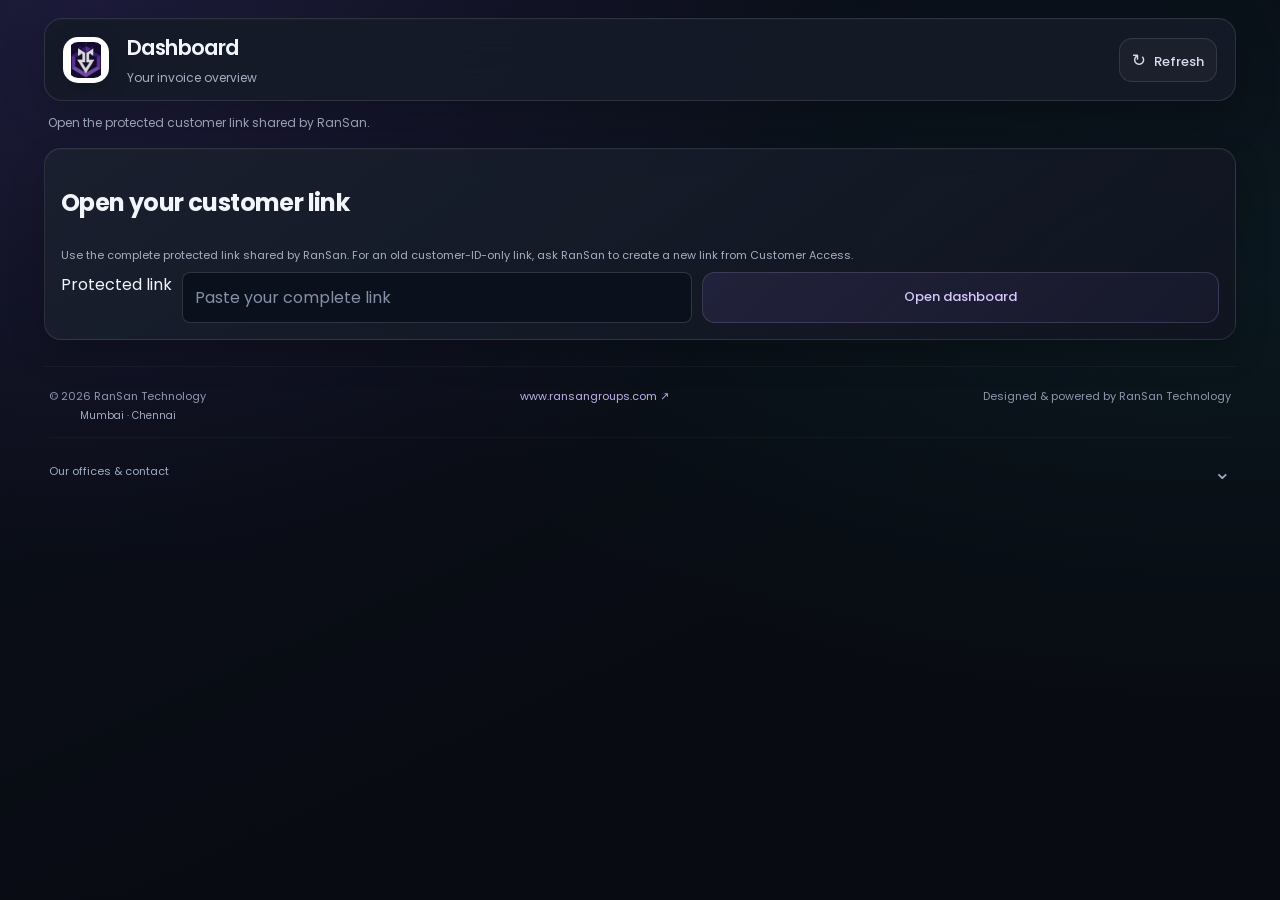
==== commit 72ffe0c9: "Add files via upload" ====
--- a/dashboard.html
+++ b/dashboard.html
@@ -413,15 +413,17 @@
 body{max-width:1240px;padding-top:18px}.header{padding:13px 18px;border-radius:18px}.header h2{font-size:21px}.logo img{width:46px;height:46px}.header-tools .btn{min-height:44px;padding:8px 12px}#status{margin:12px 0 16px}#summary{gap:9px;margin-bottom:20px}.summary-grid{gap:12px}.summary-card{min-height:104px;padding:17px 19px;border-radius:17px}.summary-card strong{font-size:27px;margin-top:11px;letter-spacing:-.6px}.summary-card::after{width:31px;height:31px;top:15px;right:15px;font-size:16px;border-radius:10px}.summary-card>div{font-size:12px}.pay-all{padding:11px 46px 11px 16px;min-height:44px;font-size:13px;border-radius:13px}.pay-all::after{font-size:20px;top:9px}.invoice-grid{grid-template-columns:repeat(3,minmax(0,1fr));gap:13px;align-items:start}.card{padding:16px;border-radius:17px;min-width:0}.card-head b{font-size:13px}.badge{font-size:10px;padding:4px 8px;min-height:25px}.card>.muted{margin:7px 0;font-size:11px}.business-label{color:#c4cddd!important}.progress{margin:9px 0 5px;height:5px}.balance-due,.balance-paid{font-size:22px;margin:10px 0 12px}.overdue-text{font-size:11px;margin:5px 0}.btn-row{padding-top:11px;gap:8px;margin-top:12px}.btn-row .btn{padding:10px 8px;font-size:11px;min-height:44px}.invoice-details{border-top:1px solid #ffffff0c;padding-top:10px;font-size:11px;color:#b6c3d5}.invoice-details summary{cursor:pointer;min-height:30px;line-height:1.8;color:#c9b7fc}.invoice-details[open] summary{margin-bottom:8px}.invoice-details h3{font-size:11px;margin:14px 0 4px;color:#dce6f3}.detail-row{display:flex;justify-content:space-between;align-items:start;gap:12px;padding:7px 0;border-bottom:1px solid #ffffff08;line-height:1.6;overflow-wrap:anywhere}.detail-row span{min-width:0}.detail-row strong{flex-shrink:0;font-size:10px}.rs-footer{margin-top:26px;padding:20px 5px;font-size:11px;line-height:1.8}.footer-brand{display:flex;justify-content:space-between;gap:14px;flex-wrap:wrap}.rs-footer a{color:#bdb1e9;text-decoration:none}.rs-footer a:hover{text-decoration:underline}.office-details{margin-top:12px;padding-top:12px;border-top:1px solid #ffffff08;text-align:left}.office-details summary{cursor:pointer;color:#9eacc2;min-height:30px}.office-details p{margin:6px 0}.office-details b{color:#c0cbdc}
 @media(min-width:701px) and (max-width:1050px){.invoice-grid{grid-template-columns:repeat(2,minmax(0,1fr))}}
 @media(max-width:700px){body{padding:12px 12px 0}.header{padding:12px;gap:10px}.header h2{font-size:18px}.logo img{width:42px;height:42px}.summary-grid{gap:7px}.summary-card{min-height:88px;padding:12px 9px}.summary-card::after{display:none}.summary-card>div{padding:0;font-size:10px}.summary-card strong{font-size:clamp(15px,4.3vw,23px);margin-top:10px}.invoice-grid{grid-template-columns:minmax(0,1fr)}.card{padding:15px}.btn-row .btn{font-size:12px}.footer-brand{flex-direction:column;align-items:center;gap:5px}.office-details{text-align:center}.pay-all{font-size:12px}#status{font-size:10px}}
+</style><style id="rs-dashboard-tools-style">
+.dashboard-tools{margin:21px 0 15px;padding:17px;border:1px solid #ffffff10;border-radius:17px;background:#151c2999}.toolbar-top{display:flex;align-items:center;justify-content:space-between;gap:12px}.toolbar-top h2{font-size:17px;margin:0}.toolbar-top p{margin:4px 0}.toolbar-top .btn{flex:none}.invoice-filters{display:flex;gap:8px;flex-wrap:wrap;margin:15px 0}.filter-pill{font:500 12px 'Poppins',system-ui;min-height:44px;padding:9px 15px;background:#ffffff06;border:1px solid #ffffff16;border-radius:999px;color:#b8c5d8;cursor:pointer}.filter-pill[aria-pressed=true]{color:#e3d8ff;border-color:#b699f56b;background:#9870ee25}#filter-overdue[aria-pressed=true]{background:#ed6c8122;color:#ffb2c0;border-color:#ed6c8155}#filter-paid[aria-pressed=true]{background:#68d5a322;color:#91ecc2;border-color:#68d5a355}.invoice-search{display:flex;gap:9px}.invoice-search input{min-width:0;width:100%;font-size:12px}.invoice-search .btn{flex:none}.filter-pill:focus-visible,.support-link:focus-visible,summary:focus-visible{outline:3px solid #d0b7ff;outline-offset:3px}.sr-only{position:absolute;width:1px;height:1px;padding:0;margin:-1px;overflow:hidden;clip:rect(0,0,0,0);white-space:nowrap;border:0}#lastLoaded{font-size:10px;margin:10px 0 0;color:#8e9fb8}.invoice-breakdown{display:grid;grid-template-columns:repeat(3,minmax(0,1fr));gap:6px;margin:0 0 12px;padding:10px 0;border-top:1px solid #ffffff0b}.invoice-breakdown>div{min-width:0}.invoice-breakdown dt{font-size:10px;color:#93a3b9}.invoice-breakdown dd{margin:5px 0 0;font-size:12px;color:#e0e8f5;overflow-wrap:anywhere;font-weight:600}.invoice-breakdown>div:last-child dd{color:#f0d08d}.payment-help{display:flex;justify-content:space-between;gap:6px;flex-wrap:wrap;border-top:1px solid #ffffff08;margin-top:12px;padding-top:5px}.support-link{display:inline-flex;align-items:center;min-height:44px;font-size:10px;line-height:1.5;color:#adc7ec;text-decoration:none}.support-link:hover{text-decoration:underline}.receipt-button{width:100%;margin-top:8px;min-height:44px;text-align:left;font-size:11px;color:#bde8da;background:#29624e22;border-color:#68d5a329}.empty-invoices{padding:25px;border:1px dashed #ffffff25;border-radius:14px;color:#adbed4;font-size:13px}.footer-locations{display:block;color:#a0acc1;font-size:10px}.office-details summary{display:flex;align-items:center;justify-content:space-between;min-height:44px;list-style:none;gap:18px}.office-details summary::-webkit-details-marker{display:none}.office-chevron{font-size:21px;transition:transform .15s}.office-details[open] .office-chevron{transform:rotate(180deg)}#statementDialog{width:min(1000px,95vw)}.statement-controls{display:flex;align-items:end;gap:10px;flex-wrap:wrap}.statement-controls label{font-size:12px;color:#aabbd0}.statement-controls input{display:block;margin-top:6px;font-size:13px}.statement-controls .btn{flex:none}.statement-preview{overflow-x:auto;max-height:52vh}.statement-preview table{width:100%;min-width:620px;border-collapse:collapse;font-size:12px;margin-top:16px}.statement-preview th,.statement-preview td{padding:10px;text-align:left;border-bottom:1px solid #ffffff15}.statement-preview th{background:#222d40}.statement-preview p{font-size:12px;line-height:1.8}.statement-preview .totals{padding:12px;background:#ffffff08;border-radius:10px}.statement-error{color:#ffabb7;font-size:12px}.statement-preview .note{color:#a3b6ce;font-size:11px}@media(max-width:700px){.dashboard-tools{padding:13px}.toolbar-top{align-items:flex-start;flex-wrap:wrap}.toolbar-top .btn{font-size:11px;padding:10px}.filter-pill{font-size:11px;padding:9px 11px}.invoice-filters{gap:6px}.invoice-breakdown dd{font-size:13px}.statement-controls>*{flex:1 1 135px}.statement-controls input{width:100%;min-width:0}.office-details summary{justify-content:center}.invoice-search .btn{padding:10px;font-size:12px}}@media(prefers-reduced-motion:reduce){.office-chevron{transition:none}}
 </style></head><body>
 <div id="loader" role="status" aria-label="Loading customer dashboard"><div class="spinner"></div></div>
 <header class="header"><div class="logo"><img src="[data-uri]" alt="RanSan Groups"></div><div><h2>Dashboard</h2><div id="customerName" class="muted">Your invoice overview</div></div><div class="header-tools"><button id="retry" type="button" class="btn">Refresh</button></div></header>
 <p id="status" role="status" aria-live="polite">Loading your dashboard…</p>
 <section id="linkHelp" class="card" hidden><h2>Open your customer link</h2><p class="muted">Use the complete protected link shared by RanSan. For an old customer-ID-only link, ask RanSan to create a new link from Customer Access.</p><form id="linkForm"><label for="protectedLink">Protected link</label><input id="protectedLink" autocomplete="off" type="text" placeholder="Paste your complete link" required><button class="btn btn-download" type="submit">Open dashboard</button></form></section>
-<main id="content" hidden><div id="summary"></div><div id="invoices"></div></main>
-<dialog id="paymentDialog"><div class="dialog-tools"><button class="btn" id="closePayment" type="button">Close</button></div><div id="paymentBody"></div></dialog>
+<main id="content" hidden><div id="summary"></div><section class="dashboard-tools" aria-label="Invoice tools"><div class="toolbar-top"><div><h2>Your invoices</h2><p id="invoiceResults" class="muted" aria-live="polite"></p></div><button id="openStatement" class="btn btn-download" type="button">Customer statement</button></div><div class="invoice-filters" role="group" aria-label="Invoice status"><button id="filter-all" type="button" class="filter-pill" aria-pressed="true">All (0)</button><button id="filter-outstanding" type="button" class="filter-pill" aria-pressed="false">Outstanding (0)</button><button id="filter-overdue" type="button" class="filter-pill" aria-pressed="false">Overdue (0)</button><button id="filter-paid" type="button" class="filter-pill" aria-pressed="false">Paid (0)</button></div><div class="invoice-search"><label class="sr-only" for="invoiceSearch">Search invoice number, service or business</label><input id="invoiceSearch" type="search" autocomplete="off" placeholder="Search invoice number, service or business…"><button id="clearSearch" class="btn" type="button">Clear</button></div><p id="lastLoaded" class="muted"></p></section><p id="invoiceNoResults" class="empty-invoices" hidden>No invoices match these filters. Try another status or clear your search.</p><div id="invoices"></div></main>
+<dialog id="statementDialog" aria-labelledby="statementTitle"><div class="dialog-tools"><button id="closeStatement" class="btn" type="button">Close</button></div><h2 id="statementTitle">Customer statement</h2><p class="muted">Invoices, payments, advances and adjustments from your protected customer ledger.</p><div class="statement-controls"><label>From<input id="statementFrom" type="date" required></label><label>Through<input id="statementTo" type="date" required></label><button id="statementApply" class="btn" type="button">Apply</button><button id="statementPdf" class="btn btn-download" type="button">Print / Save PDF</button><button id="statementCsv" class="btn" type="button">Download CSV</button></div><p id="statementError" class="statement-error" role="status"></p><div id="statementPreview" class="statement-preview"></div></dialog><dialog id="paymentDialog"><div class="dialog-tools"><button class="btn" id="closePayment" type="button">Close</button></div><div id="paymentBody"></div></dialog>
 <dialog id="printDialog"><div class="dialog-tools"><button id="printNow" class="btn btn-download" type="button">Print / Save PDF</button><button id="closePrint" class="btn" type="button">Close</button></div><iframe id="printFrame" title="Invoice preview" sandbox="allow-same-origin allow-modals"></iframe></dialog>
-<footer class="rs-footer"><div class="footer-brand"><span>© 2026 RanSan Technology</span><a href="https://www.ransangroups.com" target="_blank" rel="noopener noreferrer">www.ransangroups.com ↗</a><span>Designed &amp; powered by RanSan Technology</span></div><details class="office-details"><summary>Our offices &amp; contact</summary><p><b>Corporate Office:</b> Shop No 1, Sivagami Nagar, Valanai Colony, Orlem, Malad-W, Mumbai-400064</p><p><b>Branch Office:</b> 16/6. 2nd Floor, Start Illam, Ramakrishna 1st Cross Street, Porur, Chennai-600116</p><a href="mailto:sudhakarrn0711@gmail.com">sudhakarrn0711@gmail.com</a> · <a href="tel:+918148610567">+91 81486 10567</a></details></footer>
+<footer class="rs-footer"><div class="footer-brand"><span>© 2026 RanSan Technology <span class="footer-locations">Mumbai · Chennai</span></span><a href="https://www.ransangroups.com" target="_blank" rel="noopener noreferrer">www.ransangroups.com ↗</a><span>Designed &amp; powered by RanSan Technology</span></div><details class="office-details"><summary>Our offices &amp; contact <span aria-hidden="true" class="office-chevron">⌄</span></summary><p><b>Corporate Office:</b> Shop No 1, Sivagami Nagar, Valanai Colony, Orlem, Malad-W, Mumbai-400064</p><p><b>Branch Office:</b> 16/6. 2nd Floor, Start Illam, Ramakrishna 1st Cross Street, Porur, Chennai-600116</p><a href="mailto:sudhakarrn0711@gmail.com">sudhakarrn0711@gmail.com</a> · <a href="tel:+918148610567">+91 81486 10567</a></details></footer>
 <script>/* Shared accounting model: browser, customer portal, Apps Script and offline tests. */
 var RanSanLedger = (function(){'use strict';
 const cents=v=>Math.round((Number(v)||0)*100),money=v=>v/100,day=v=>String(v||'').slice(0,10),same=(a,b)=>String(a)===String(b);
@@ -871,4 +873,57 @@
   $('printFrame').srcdoc = html;
   $('printDialog').showModal();
 }
+
+/* Customer dashboard enhancements; all data stays within the protected portal response. */
+const SUPPORT_PHONE = '918148610567';
+let activeInvoiceFilter = 'all', lastSuccessfulUpdate = null;
+const originalRenderDashboard = renderDashboard;
+const originalLoadData = loadData;
+const originalInvoiceDetails = invoiceDetails;
+function supportLink(inv){return 'https://wa.me/'+SUPPORT_PHONE+'?text='+encodeURIComponent('Hello RanSan, I need help with invoice '+invoiceNo(inv)+'. I have already paid / would like payment assistance. Please verify the payment reference I will provide.');}
+function contactAction(label,url){const a=node('a',label,'support-link');a.href=url;a.target='_blank';a.rel='noopener noreferrer';return a;}
+function matchesInvoiceFilter(inv,filter){const state=classification(inv);if(filter==='all')return true;if(filter==='outstanding')return balance(inv)>0&&state.badge!=='cancelled';if(filter==='overdue')return state.badge==='overdue';if(filter==='paid')return state.badge==='paid';return false;}
+function invoiceSearchText(inv){return [invoiceNo(inv),business(inv).name,...(inv.items||[]).flatMap(it=>[it.serviceName,it.service,it.desc,it.description,it.details])].filter(Boolean).join(' ').toLowerCase();}
+function sortedInvoices(){return allInvoices.slice().sort((a,b)=>classification(a).priority-classification(b).priority);}
+function applyInvoiceFilters(){
+ const query=$('invoiceSearch').value.trim().toLowerCase(),invoices=sortedInvoices(),cards=$('invoices').children[0]?.children||[];let visible=0;
+ invoices.forEach((inv,index)=>{const show=matchesInvoiceFilter(inv,activeInvoiceFilter)&&invoiceSearchText(inv).includes(query);if(cards[index])cards[index].hidden=!show;if(show)visible++});
+ for(const filter of ['all','outstanding','overdue','paid']){const count=invoices.filter(i=>matchesInvoiceFilter(i,filter)&&invoiceSearchText(i).includes(query)).length,button=$('filter-'+filter);button.textContent=({all:'All',outstanding:'Outstanding',overdue:'Overdue',paid:'Paid'}[filter])+' ('+count+')';button.setAttribute('aria-pressed',String(filter===activeInvoiceFilter));}
+ $('invoiceResults').textContent=visible+' of '+invoices.length+' invoices shown';$('invoiceNoResults').hidden=visible>0;
+}
+invoiceDetails=function(inv){const panel=originalInvoiceDetails(inv);(inv.payments||[]).forEach((payment,index)=>{if(Number(payment.amount)>0)panel.append(button((payment.sourceAdvanceId?'Allocation confirmation':'Payment receipt')+' · '+money(payment.amount),()=>downloadReceipt(inv.id,index),'receipt-button'))});return panel;};
+renderDashboard=function(data){
+ const openInvoiceIds=new Set();const previous=sortedInvoices(),oldCards=$('invoices').children[0]?.children||[];previous.forEach((i,index)=>{if(oldCards[index]?.querySelector('details')?.open)openInvoiceIds.add(String(i.id))});
+ originalRenderDashboard(data);lastSuccessfulUpdate=new Date();
+ const invoices=sortedInvoices(),cards=$('invoices').children[0]?.children||[];
+ invoices.forEach((inv,index)=>{const card=cards[index];if(!card)return;
+ const metrics=node('dl',undefined,'invoice-breakdown');const total=Number(inv.total)||0,due=balance(inv),received=(inv.payments||[]).reduce((sum,p)=>sum+(Number(p.amount)||0),0);
+ for(const [label,value]of [['Total',total],['Paid',received],['Balance',due]]){const item=node('div');item.append(node('dt',label),node('dd',money(value)));metrics.append(item)}
+ const details=card.querySelector('.invoice-details');if(details){card.insertBefore(metrics,details);details.open=openInvoiceIds.has(String(inv.id))}else card.append(metrics);
+ const help=node('div',undefined,'payment-help');help.append(contactAction('Already paid? Contact RanSan',supportLink(inv)),contactAction('Call support','tel:+'+SUPPORT_PHONE));card.append(help);
+ });
+ applyInvoiceFilters();$('lastLoaded').textContent='Last successful update: '+lastSuccessfulUpdate.toLocaleString();
+};
+loadData=async function(){if(busy)return;const refreshing=!!portalData;if(portalToken){$('retry').textContent=refreshing?'Refreshing…':'Loading…';$('content').setAttribute('aria-busy','true');if(refreshing)$('status').textContent='Refreshing… Your current invoices remain visible.';}
+ try{await originalLoadData()}finally{$('retry').textContent='Refresh';$('content').setAttribute('aria-busy','false');if(lastSuccessfulUpdate&&!portalData){$('lastLoaded').textContent=''}if(lastSuccessfulUpdate&&portalData&&!$('status').textContent.startsWith('Updated'))$('status').textContent+=' Last successful update: '+lastSuccessfulUpdate.toLocaleTimeString();if(!portalData){$('statementDialog').close();$('statementPreview').replaceChildren()}}
+};
+function printDocument(title,body){return '<!doctype html><html><head><meta charset="utf-8"><title>'+escapeHTML(title)+'</title><style>@page{size:A4;margin:14mm}body{font:13px Arial,sans-serif;color:#182336;padding:12px}h1{font-size:23px}h2{font-size:17px}table{width:100%;border-collapse:collapse;margin:16px 0}th,td{padding:9px;border-bottom:1px solid #dde2ea;text-align:left}thead{display:table-header-group}tr{break-inside:avoid}footer{border-top:1px solid #ddd;margin-top:26px;padding-top:12px;font-size:10px;line-height:1.7}.totals{font-weight:bold;padding:12px;background:#f0f3f8}.note{font-size:11px;color:#526174}</style></head><body><h1>RanSan Groups</h1><h2>'+escapeHTML(title)+'</h2><p>Customer: '+escapeHTML(portalData.customer.name)+'</p>'+body+'<footer><b>Corporate Office:</b> Shop No 1, Sivagami Nagar, Valanai Colony, Orlem, Malad-W, Mumbai-400064<br><b>Branch Office:</b> 16/6. 2nd Floor, Start Illam, Ramakrishna 1st Cross Street, Porur, Chennai-600116<br>www.ransangroups.com · +91 81486 10567 · sudhakarrn0711@gmail.com</footer></body></html>';}
+function showDocument(title,body){if(!portalData)return;$('printFrame').srcdoc=printDocument(title,body);$('printDialog').showModal();}
+function downloadReceipt(id,index){if(!portalData)return;const inv=allInvoices.find(i=>String(i.id)===String(id)),p=inv?.payments?.[index];if(!p||!(Number(p.amount)>0))return;
+ const title=p.sourceAdvanceId?'Advance allocation confirmation':'Payment receipt',reference=p.reference||p.utr||'Not recorded',businessName=business(inv).name||'RanSan';
+ const rows=[['Invoice',invoiceNo(inv)],['Business',businessName],['Payment date',p.date?String(p.date).slice(0,10):'Not recorded'],['Amount',money(p.amount)],['Method',p.method||'Not recorded'],['Reference / UTR',reference],['Receipt identifier',p.id||String(inv.id)+'-payment-'+(index+1)]];
+ showDocument(title,'<table><tbody>'+rows.map(([k,v])=>'<tr><th>'+escapeHTML(k)+'</th><td>'+escapeHTML(v)+'</td></tr>').join('')+'</tbody></table><p class="note">'+(p.sourceAdvanceId?'This confirms allocation of an existing customer advance; it is not a new cash receipt.':'This receipt reflects a payment recorded by RanSan. It is not independent bank verification.')+'</p>');
+}
+function statementReport(){if(!portalData)throw Error('Load your customer dashboard first.');const from=$('statementFrom').value,to=$('statementTo').value;if(!RanSanLedger.validDate(from)||!RanSanLedger.validDate(to)||from>to)throw Error('Select a valid date range with From on or before Through.');return RanSanLedger.ledger(portalData,{customerId:portalData.customer.id,from,to});}
+function statementBody(report){const rows=[['Opening balance',report.from,'',0,0,report.opening],...report.rows.map(r=>[r.kind,r.date,r.reference,r.debit,r.credit,r.balance])];return '<p>Period: '+escapeHTML(report.from)+' to '+escapeHTML(report.to)+'</p><p class="totals">Opening '+escapeHTML(money(report.opening))+' · Debits '+escapeHTML(money(report.debits))+' · Credits '+escapeHTML(money(report.credits))+' · Closing '+escapeHTML(money(report.closing))+'</p><table><thead><tr><th>Type</th><th>Date</th><th>Reference</th><th>Debit</th><th>Credit</th><th>Balance</th></tr></thead><tbody>'+rows.map(r=>'<tr>'+r.map((v,i)=>'<td>'+escapeHTML(i>=3?money(v):v)+'</td>').join('')+'</tr>').join('')+'</tbody></table><p class="note">'+(report.estimatedDates?'Some legacy payment dates use the invoice date and require review. ':'')+(report.invalidDates?report.invalidDates+' entries with invalid dates were excluded; contact RanSan for review. ':'')+'Positive closing balance: payable to RanSan. Negative closing balance: customer credit. Advances and allocations follow the shared customer ledger.</p>';}
+function previewStatement(){try{const report=statementReport();$('statementError').textContent='';$('statementPreview').innerHTML=statementBody(report);return report}catch(e){$('statementError').textContent=e.message;$('statementPreview').replaceChildren();return null}}
+$('openStatement').onclick=()=>{if(!portalData)return;$('statementDialog').showModal();previewStatement()};$('closeStatement').onclick=()=>$('statementDialog').close();$('statementApply').onclick=previewStatement;$('statementPdf').onclick=()=>{const report=previewStatement();if(report)showDocument('Customer statement',statementBody(report))};
+function csvCell(value){const s=String(value??'');return '"'+(/^[\s]*[=+@-]/.test(s)&&typeof value!=='number'?"'"+s:s).replace(/"/g,'""')+'"';}
+$('statementCsv').onclick=()=>{const r=previewStatement();if(!r)return;const rows=[['Type','Date','Reference','Debit','Credit','Balance'],['Opening balance',r.from,'',0,0,r.opening],...r.rows.map(x=>[x.kind,x.date,x.reference,x.debit,x.credit,x.balance]),['Closing balance',r.to,'',r.debits,r.credits,r.closing]];const blob=new Blob(['\ufeff'+rows.map(row=>row.map(csvCell).join(',')).join('\r\n')],{type:'text/csv;charset=utf-8'}),url=URL.createObjectURL(blob),a=document.createElement('a');a.href=url;a.download='RanSan-statement-'+r.from+'-to-'+r.to+'.csv';document.body.append(a);a.click();a.remove();setTimeout(()=>URL.revokeObjectURL(url),1000)};
+for(const filter of ['all','outstanding','overdue','paid'])$('filter-'+filter).onclick=()=>{activeInvoiceFilter=filter;applyInvoiceFilters()};$('invoiceSearch').oninput=applyInvoiceFilters;
+$('clearSearch').onclick=()=>{$('invoiceSearch').value='';applyInvoiceFilters();$('invoiceSearch').focus()};
+$('statementTo').value=today();$('statementFrom').value=today().slice(0,7)+'01';
+// Rebind Refresh after wrapping the existing loader. The periodic callback uses loadData dynamically.
+$('retry').onclick=loadData;
+
 </script></body></html>
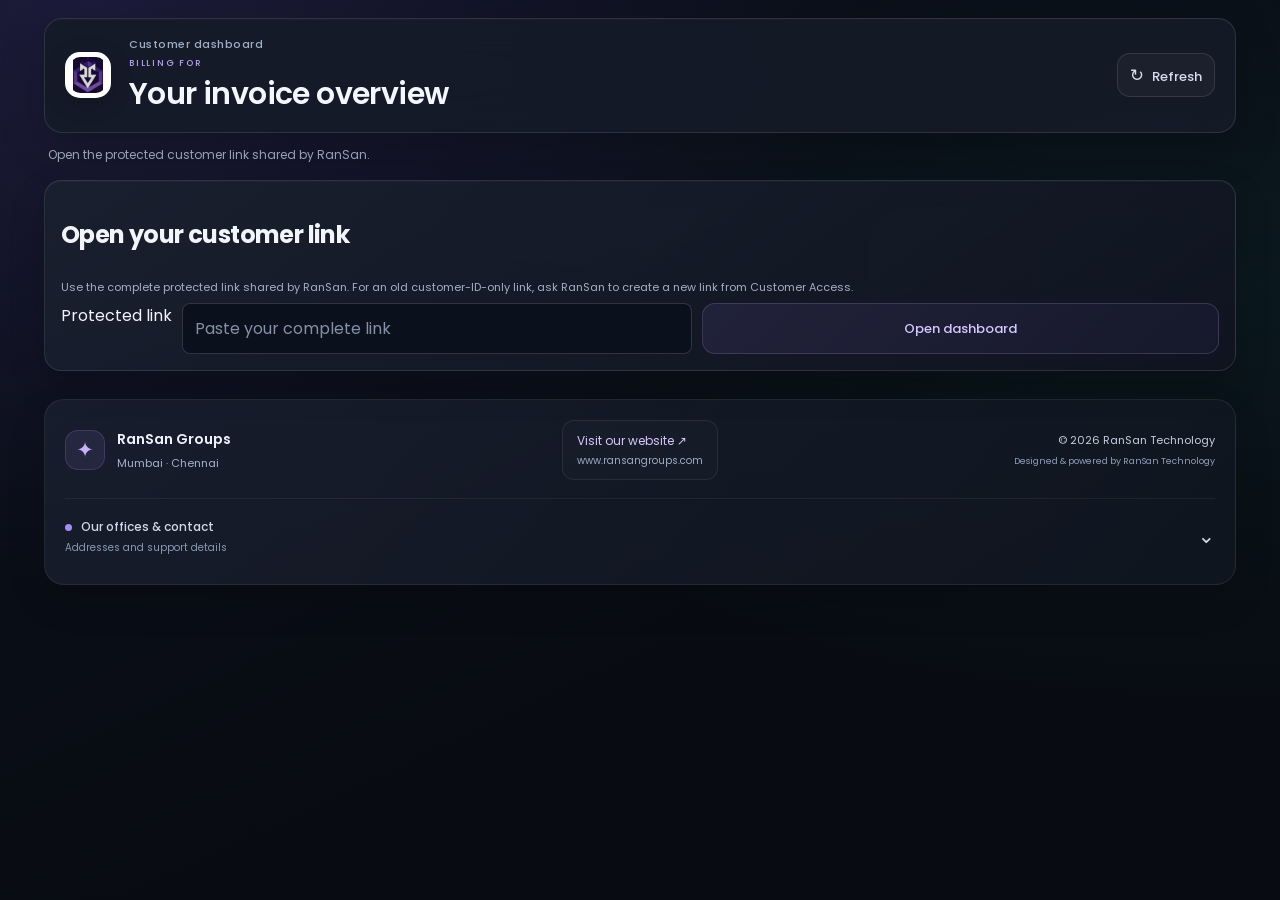
==== commit 091218f1: "Add files via upload" ====
--- a/dashboard.html
+++ b/dashboard.html
@@ -415,15 +415,24 @@
 @media(max-width:700px){body{padding:12px 12px 0}.header{padding:12px;gap:10px}.header h2{font-size:18px}.logo img{width:42px;height:42px}.summary-grid{gap:7px}.summary-card{min-height:88px;padding:12px 9px}.summary-card::after{display:none}.summary-card>div{padding:0;font-size:10px}.summary-card strong{font-size:clamp(15px,4.3vw,23px);margin-top:10px}.invoice-grid{grid-template-columns:minmax(0,1fr)}.card{padding:15px}.btn-row .btn{font-size:12px}.footer-brand{flex-direction:column;align-items:center;gap:5px}.office-details{text-align:center}.pay-all{font-size:12px}#status{font-size:10px}}
 </style><style id="rs-dashboard-tools-style">
 .dashboard-tools{margin:21px 0 15px;padding:17px;border:1px solid #ffffff10;border-radius:17px;background:#151c2999}.toolbar-top{display:flex;align-items:center;justify-content:space-between;gap:12px}.toolbar-top h2{font-size:17px;margin:0}.toolbar-top p{margin:4px 0}.toolbar-top .btn{flex:none}.invoice-filters{display:flex;gap:8px;flex-wrap:wrap;margin:15px 0}.filter-pill{font:500 12px 'Poppins',system-ui;min-height:44px;padding:9px 15px;background:#ffffff06;border:1px solid #ffffff16;border-radius:999px;color:#b8c5d8;cursor:pointer}.filter-pill[aria-pressed=true]{color:#e3d8ff;border-color:#b699f56b;background:#9870ee25}#filter-overdue[aria-pressed=true]{background:#ed6c8122;color:#ffb2c0;border-color:#ed6c8155}#filter-paid[aria-pressed=true]{background:#68d5a322;color:#91ecc2;border-color:#68d5a355}.invoice-search{display:flex;gap:9px}.invoice-search input{min-width:0;width:100%;font-size:12px}.invoice-search .btn{flex:none}.filter-pill:focus-visible,.support-link:focus-visible,summary:focus-visible{outline:3px solid #d0b7ff;outline-offset:3px}.sr-only{position:absolute;width:1px;height:1px;padding:0;margin:-1px;overflow:hidden;clip:rect(0,0,0,0);white-space:nowrap;border:0}#lastLoaded{font-size:10px;margin:10px 0 0;color:#8e9fb8}.invoice-breakdown{display:grid;grid-template-columns:repeat(3,minmax(0,1fr));gap:6px;margin:0 0 12px;padding:10px 0;border-top:1px solid #ffffff0b}.invoice-breakdown>div{min-width:0}.invoice-breakdown dt{font-size:10px;color:#93a3b9}.invoice-breakdown dd{margin:5px 0 0;font-size:12px;color:#e0e8f5;overflow-wrap:anywhere;font-weight:600}.invoice-breakdown>div:last-child dd{color:#f0d08d}.payment-help{display:flex;justify-content:space-between;gap:6px;flex-wrap:wrap;border-top:1px solid #ffffff08;margin-top:12px;padding-top:5px}.support-link{display:inline-flex;align-items:center;min-height:44px;font-size:10px;line-height:1.5;color:#adc7ec;text-decoration:none}.support-link:hover{text-decoration:underline}.receipt-button{width:100%;margin-top:8px;min-height:44px;text-align:left;font-size:11px;color:#bde8da;background:#29624e22;border-color:#68d5a329}.empty-invoices{padding:25px;border:1px dashed #ffffff25;border-radius:14px;color:#adbed4;font-size:13px}.footer-locations{display:block;color:#a0acc1;font-size:10px}.office-details summary{display:flex;align-items:center;justify-content:space-between;min-height:44px;list-style:none;gap:18px}.office-details summary::-webkit-details-marker{display:none}.office-chevron{font-size:21px;transition:transform .15s}.office-details[open] .office-chevron{transform:rotate(180deg)}#statementDialog{width:min(1000px,95vw)}.statement-controls{display:flex;align-items:end;gap:10px;flex-wrap:wrap}.statement-controls label{font-size:12px;color:#aabbd0}.statement-controls input{display:block;margin-top:6px;font-size:13px}.statement-controls .btn{flex:none}.statement-preview{overflow-x:auto;max-height:52vh}.statement-preview table{width:100%;min-width:620px;border-collapse:collapse;font-size:12px;margin-top:16px}.statement-preview th,.statement-preview td{padding:10px;text-align:left;border-bottom:1px solid #ffffff15}.statement-preview th{background:#222d40}.statement-preview p{font-size:12px;line-height:1.8}.statement-preview .totals{padding:12px;background:#ffffff08;border-radius:10px}.statement-error{color:#ffabb7;font-size:12px}.statement-preview .note{color:#a3b6ce;font-size:11px}@media(max-width:700px){.dashboard-tools{padding:13px}.toolbar-top{align-items:flex-start;flex-wrap:wrap}.toolbar-top .btn{font-size:11px;padding:10px}.filter-pill{font-size:11px;padding:9px 11px}.invoice-filters{gap:6px}.invoice-breakdown dd{font-size:13px}.statement-controls>*{flex:1 1 135px}.statement-controls input{width:100%;min-width:0}.office-details summary{justify-content:center}.invoice-search .btn{padding:10px;font-size:12px}}@media(prefers-reduced-motion:reduce){.office-chevron{transition:none}}
+</style><style id="rs-polished-customer-ui">
+/* Customer identity and balanced payment colours. */
+.header>div:nth-child(2){min-width:0}.header h2{font-size:11px;font-weight:500;letter-spacing:.5px;color:#9faec5;margin:0 0 4px}#customerName{font-size:clamp(20px,2.5vw,30px);font-weight:600;line-height:1.35;letter-spacing:-.6px;color:#f5f7ff;overflow-wrap:anywhere;margin:0;padding:0}#customerName::before{content:'BILLING FOR';display:block;font-size:9px;font-weight:500;letter-spacing:1.8px;color:#b6a2ee;margin-bottom:5px}.header{align-items:center;padding:17px 20px}.header-tools{align-self:center}.invoice-breakdown{gap:7px;border-top:0;padding:0;margin:0 0 13px}.invoice-breakdown>div{padding:10px 8px;border-radius:11px;border:1px solid #a891f324;background:linear-gradient(135deg,#65509623,#1c1f3026)}.invoice-breakdown dt{font-size:9px;color:#c1b1e9;text-transform:uppercase;letter-spacing:.6px}.invoice-breakdown dd{color:#d8c8ff;font-size:12px;margin-top:6px}.invoice-breakdown>div:nth-child(2){border-color:#5edaab28;background:linear-gradient(135deg,#27996f22,#152b2526)}.invoice-breakdown>div:nth-child(2) dt{color:#94c6b3}.invoice-breakdown>div:nth-child(2) dd{color:#8ce7bc}.invoice-breakdown>div:last-child{border-color:#f28ba12b;background:linear-gradient(135deg,#a6445d22,#2a182326)}.invoice-breakdown>div:last-child dt{color:#d9a8b4}.invoice-breakdown>div:last-child dd{color:#ffabbc}.card:has(.badge.paid) .invoice-breakdown>div:last-child{border-color:#5edaab28;background:#27996f15}.card:has(.badge.paid) .invoice-breakdown>div:last-child dd{color:#8ce7bc}.mobile-upi-link{display:flex;text-align:center;align-items:center;justify-content:center;text-decoration:none;margin:16px 0 10px;min-height:48px}
+/* Footer with an intentionally quiet, full-width glass surface. */
+.rs-footer{padding:20px;margin-top:28px;border:1px solid #ffffff12;border-radius:20px;background:linear-gradient(130deg,#1c2333b3,#101620ed);box-shadow:0 15px 38px #0002;text-align:left}.footer-brand{display:grid;grid-template-columns:1fr 1fr 1fr;align-items:center;gap:20px}.footer-identity{display:flex;gap:12px;align-items:center}.footer-emblem{display:grid;place-items:center;width:40px;height:40px;border-radius:13px;background:#a68cf51a;color:#c7b1ff;border:1px solid #ac90ef30;font-size:21px;flex-shrink:0}.footer-identity strong{font-size:14px;color:#edf1fc;font-weight:600}.footer-locations{color:#a5b2c9;font-size:11px;margin-top:2px}.footer-website{justify-self:center;display:block;border:1px solid #ffffff13;border-radius:12px;padding:9px 14px;background:#ffffff04;color:#d4c7fa!important;min-height:44px;font-size:12px}.footer-website small{display:block;font-size:10px;color:#9bacc3}.footer-credit{text-align:right;color:#c4cede;font-size:11px}.footer-credit small{display:block;font-size:9px;color:#8e9fb8;margin-top:3px}.office-details{border-top:1px solid #ffffff0e;margin-top:18px;padding-top:10px;text-align:left}.office-details summary{justify-content:space-between;min-height:55px;font-size:12px;font-weight:500;color:#d0d9e8}.office-details summary small{display:block;font-size:10px;color:#879ab4;font-weight:400;margin-top:2px}.office-dot{display:inline-block;width:7px;height:7px;background:#a68cf5;border-radius:50%;margin-right:9px}.office-grid{display:grid;grid-template-columns:1fr 1fr 1.1fr;gap:12px;padding-top:9px}.office-card{border:1px solid #ffffff0d;border-radius:14px;background:#ffffff03;padding:16px;min-width:0}.office-title{display:flex;gap:10px;align-items:center}.office-icon{display:grid;place-items:center;width:34px;height:34px;background:#7d94ff12;border-radius:11px;font-size:20px;color:#aabefa;flex-shrink:0}.office-tag{font-size:8px;letter-spacing:1.1px;color:#93a5c1}.office-card h3{font-size:13px;color:#dde6f5;margin:3px 0 0;font-weight:500}.office-card address{font-style:normal;font-size:11px;line-height:1.9;color:#9fadc3;margin-top:12px}.office-support a{display:flex;align-items:center;font-size:10px;color:#bbd0ea;min-height:44px;overflow-wrap:anywhere}.office-support h3{margin-bottom:5px}
+/* Statement typography, accounting alignment and useful contrast. */
+#statementDialog{padding:22px;background:linear-gradient(135deg,#1b2435,#0e1522);border-color:#ffffff24}#statementTitle{font-size:22px;color:#f1f5fc;margin:9px 0 5px}.statement-controls{padding:14px;border:1px solid #ffffff10;border-radius:14px;background:#080e1b55;margin:18px 0 10px}.statement-controls label{font-size:10px;text-transform:uppercase;letter-spacing:.7px;color:#9eafc6}.statement-controls input{margin-top:7px;min-height:44px;background:#0c1422;color:#edf3ff;border-color:#ffffff1f}.statement-controls .btn{font-size:11px;min-height:44px}.statement-preview{max-height:54vh;border:1px solid #ffffff12;border-radius:14px;background:#0d1522}.statement-period{padding:13px 16px!important;margin:0;border-bottom:1px solid #ffffff0d;color:#97a9c3;font-size:11px!important}.statement-period strong{color:#d7e2f3;font-weight:500;margin-left:10px}.statement-kpis{display:grid;grid-template-columns:repeat(4,minmax(0,1fr));gap:9px;padding:13px}.statement-kpi{border:1px solid #ffffff10;border-radius:11px;padding:12px;background:#ffffff04;min-width:0}.statement-kpi span{display:block;color:#9baec7;font-size:9px;text-transform:uppercase;letter-spacing:.7px}.statement-kpi strong{display:block;margin-top:7px;font-size:15px;font-weight:600;color:#c4b5f4;font-variant-numeric:tabular-nums;overflow-wrap:anywhere}.statement-kpi:nth-child(2) strong{color:#f4adbb}.statement-kpi:nth-child(3) strong{color:#8ce7bc}.statement-kpi:last-child strong{color:#e8d08d}.statement-preview table{margin:0;min-width:690px;font-size:11px}.statement-preview thead{position:sticky;top:0;z-index:1}.statement-preview th{padding:12px;background:#202c40;color:#c9d6e9;font-size:9px;font-weight:500;text-transform:uppercase;letter-spacing:.5px;white-space:nowrap;border-bottom:1px solid #ffffff1c}.statement-preview td{padding:12px;color:#c2cee1;border-bottom:1px solid #ffffff09;vertical-align:top;line-height:1.6}.statement-preview tbody tr:nth-child(even){background:#ffffff04}.statement-preview tbody tr:hover{background:#a293dd0b}.statement-preview tbody tr:first-child{background:#b091f30c}.statement-preview td:nth-child(2){white-space:nowrap;color:#95a8c3}.statement-preview td:nth-child(3){overflow-wrap:anywhere;max-width:200px}.statement-preview td:nth-child(n+4),.statement-preview th:nth-child(n+4){text-align:right;font-variant-numeric:tabular-nums;white-space:nowrap}.statement-preview td:nth-child(4){color:#efa8b7}.statement-preview td:nth-child(5){color:#8ad5b1}.statement-preview td:nth-child(6){color:#e1d2a7;font-weight:500}.statement-preview .note{padding:12px 15px;margin:0;background:#ffffff04;color:#8ca1bd;font-size:10px;border-top:1px solid #ffffff08}
+@media(max-width:900px){.office-grid{grid-template-columns:1fr 1fr}.office-support{grid-column:1/-1}.office-support a{display:inline-flex;margin-right:15px}.footer-brand{grid-template-columns:1fr 1fr}.footer-credit{grid-column:1/-1;text-align:left;border-top:1px solid #ffffff08;padding-top:10px}.footer-website{justify-self:end}}
+@media(max-width:700px){.header{padding:14px;align-items:flex-start}.header-tools{width:auto;align-self:center}#customerName{font-size:22px;letter-spacing:-.4px}.header h2{font-size:10px}#customerName::before{font-size:8px;letter-spacing:1.3px}.header>div:nth-child(2){flex-basis:calc(100% - 62px)}.header-tools{width:100%;margin:0}.header-tools .btn{width:100%}.invoice-breakdown dd{font-size:13px}.rs-footer{padding:16px;margin-top:22px}.footer-brand{display:flex;flex-direction:column;align-items:stretch;gap:14px}.footer-website{align-self:stretch;text-align:left}.footer-credit{text-align:left}.office-grid{grid-template-columns:1fr}.office-support{grid-column:auto}.office-support a{display:flex;margin:0}.office-card{padding:14px}.office-details summary{justify-content:space-between}.office-card address{font-size:12px}.office-tag{font-size:9px}.office-card h3{font-size:14px}#statementDialog{padding:14px;width:calc(100vw - 16px);max-width:calc(100vw - 16px);max-height:calc(100dvh - 16px)}#statementTitle{font-size:20px}.statement-controls{padding:11px;gap:10px}.statement-controls>label{flex:1 1 calc(50% - 10px);min-width:0}.statement-controls .btn{flex:1 1 135px;padding:11px 9px}.statement-preview{max-height:45vh}.statement-kpis{grid-template-columns:repeat(2,minmax(0,1fr));gap:7px;padding:10px}.statement-kpi{padding:10px}.statement-kpi strong{font-size:15px}.statement-period{padding:11px!important}.statement-period strong{display:block;margin:4px 0 0}.statement-preview table{min-width:640px}.statement-preview td{padding:11px;font-size:11px}.statement-preview::before{content:'Swipe horizontally to see all columns →';display:block;color:#9eacc6;font-size:10px;padding:9px 11px;border-bottom:1px solid #ffffff0c}.dialog-tools .btn{min-height:44px}#paymentDialog{width:calc(100vw - 24px);max-width:420px;padding:19px}#paymentBody>p:not(.muted){font-size:29px}}
 </style></head><body>
 <div id="loader" role="status" aria-label="Loading customer dashboard"><div class="spinner"></div></div>
-<header class="header"><div class="logo"><img src="[data-uri]" alt="RanSan Groups"></div><div><h2>Dashboard</h2><div id="customerName" class="muted">Your invoice overview</div></div><div class="header-tools"><button id="retry" type="button" class="btn">Refresh</button></div></header>
+<header class="header"><div class="logo"><img src="[data-uri]" alt="RanSan Groups"></div><div><h2>Customer dashboard</h2><div id="customerName" class="muted">Your invoice overview</div></div><div class="header-tools"><button id="retry" type="button" class="btn">Refresh</button></div></header>
 <p id="status" role="status" aria-live="polite">Loading your dashboard…</p>
 <section id="linkHelp" class="card" hidden><h2>Open your customer link</h2><p class="muted">Use the complete protected link shared by RanSan. For an old customer-ID-only link, ask RanSan to create a new link from Customer Access.</p><form id="linkForm"><label for="protectedLink">Protected link</label><input id="protectedLink" autocomplete="off" type="text" placeholder="Paste your complete link" required><button class="btn btn-download" type="submit">Open dashboard</button></form></section>
 <main id="content" hidden><div id="summary"></div><section class="dashboard-tools" aria-label="Invoice tools"><div class="toolbar-top"><div><h2>Your invoices</h2><p id="invoiceResults" class="muted" aria-live="polite"></p></div><button id="openStatement" class="btn btn-download" type="button">Customer statement</button></div><div class="invoice-filters" role="group" aria-label="Invoice status"><button id="filter-all" type="button" class="filter-pill" aria-pressed="true">All (0)</button><button id="filter-outstanding" type="button" class="filter-pill" aria-pressed="false">Outstanding (0)</button><button id="filter-overdue" type="button" class="filter-pill" aria-pressed="false">Overdue (0)</button><button id="filter-paid" type="button" class="filter-pill" aria-pressed="false">Paid (0)</button></div><div class="invoice-search"><label class="sr-only" for="invoiceSearch">Search invoice number, service or business</label><input id="invoiceSearch" type="search" autocomplete="off" placeholder="Search invoice number, service or business…"><button id="clearSearch" class="btn" type="button">Clear</button></div><p id="lastLoaded" class="muted"></p></section><p id="invoiceNoResults" class="empty-invoices" hidden>No invoices match these filters. Try another status or clear your search.</p><div id="invoices"></div></main>
 <dialog id="statementDialog" aria-labelledby="statementTitle"><div class="dialog-tools"><button id="closeStatement" class="btn" type="button">Close</button></div><h2 id="statementTitle">Customer statement</h2><p class="muted">Invoices, payments, advances and adjustments from your protected customer ledger.</p><div class="statement-controls"><label>From<input id="statementFrom" type="date" required></label><label>Through<input id="statementTo" type="date" required></label><button id="statementApply" class="btn" type="button">Apply</button><button id="statementPdf" class="btn btn-download" type="button">Print / Save PDF</button><button id="statementCsv" class="btn" type="button">Download CSV</button></div><p id="statementError" class="statement-error" role="status"></p><div id="statementPreview" class="statement-preview"></div></dialog><dialog id="paymentDialog"><div class="dialog-tools"><button class="btn" id="closePayment" type="button">Close</button></div><div id="paymentBody"></div></dialog>
 <dialog id="printDialog"><div class="dialog-tools"><button id="printNow" class="btn btn-download" type="button">Print / Save PDF</button><button id="closePrint" class="btn" type="button">Close</button></div><iframe id="printFrame" title="Invoice preview" sandbox="allow-same-origin allow-modals"></iframe></dialog>
-<footer class="rs-footer"><div class="footer-brand"><span>© 2026 RanSan Technology <span class="footer-locations">Mumbai · Chennai</span></span><a href="https://www.ransangroups.com" target="_blank" rel="noopener noreferrer">www.ransangroups.com ↗</a><span>Designed &amp; powered by RanSan Technology</span></div><details class="office-details"><summary>Our offices &amp; contact <span aria-hidden="true" class="office-chevron">⌄</span></summary><p><b>Corporate Office:</b> Shop No 1, Sivagami Nagar, Valanai Colony, Orlem, Malad-W, Mumbai-400064</p><p><b>Branch Office:</b> 16/6. 2nd Floor, Start Illam, Ramakrishna 1st Cross Street, Porur, Chennai-600116</p><a href="mailto:sudhakarrn0711@gmail.com">sudhakarrn0711@gmail.com</a> · <a href="tel:+918148610567">+91 81486 10567</a></details></footer>
+<footer class="rs-footer"><div class="footer-brand"><div class="footer-identity"><span class="footer-emblem" aria-hidden="true">✦</span><div><strong>RanSan Groups</strong><span class="footer-locations">Mumbai <span aria-hidden="true">·</span> Chennai</span></div></div><a class="footer-website" href="https://www.ransangroups.com" target="_blank" rel="noopener noreferrer">Visit our website <span aria-hidden="true">↗</span><small>www.ransangroups.com</small></a><div class="footer-credit">© 2026 RanSan Technology<small>Designed &amp; powered by RanSan Technology</small></div></div><details class="office-details"><summary><span><span class="office-dot" aria-hidden="true"></span>Our offices &amp; contact<small>Addresses and support details</small></span><span aria-hidden="true" class="office-chevron">⌄</span></summary><div class="office-grid"><section class="office-card"><div class="office-title"><span class="office-icon" aria-hidden="true">⌖</span><div><span class="office-tag">CORPORATE OFFICE</span><h3>Mumbai</h3></div></div><address>Shop No 1, Sivagami Nagar, Valanai Colony, Orlem, Malad-W, Mumbai-400064</address></section><section class="office-card"><div class="office-title"><span class="office-icon" aria-hidden="true">⌖</span><div><span class="office-tag">BRANCH OFFICE</span><h3>Chennai</h3></div></div><address>16/6. 2nd Floor, Start Illam, Ramakrishna 1st Cross Street, Porur, Chennai-600116</address></section><section class="office-card office-support"><span class="office-tag">CUSTOMER SUPPORT</span><h3>How can we help?</h3><a href="tel:+918148610567">Call +91 81486 10567 ↗</a><a href="mailto:sudhakarrn0711@gmail.com">sudhakarrn0711@gmail.com ↗</a><a href="https://wa.me/918148610567" target="_blank" rel="noopener noreferrer">Chat on WhatsApp ↗</a></section></div></details></footer>
 <script>/* Shared accounting model: browser, customer portal, Apps Script and offline tests. */
 var RanSanLedger = (function(){'use strict';
 const cents=v=>Math.round((Number(v)||0)*100),money=v=>v/100,day=v=>String(v||'').slice(0,10),same=(a,b)=>String(a)===String(b);
@@ -486,7 +495,18 @@
  catch(e){$('status').textContent=(e.name==='AbortError'?'Connection timed out. Please retry.':e.message)+(portalData?' · Showing previously loaded data.':'');if(/expired|revoked/i.test(e.message)){portalToken=null;storage.remove('rs-classic-token:'+ENV);portalData=null;allInvoices=[];window.allInvoices=[];window.allCustomers=[];$('content').hidden=true;$('summary').replaceChildren();$('invoices').replaceChildren();$('printDialog').close();$('printFrame').srcdoc='';$('linkHelp').hidden=false}}
  finally{clearTimeout(timer);busy=false;$('loader').hidden=true;$('retry').disabled=false}
 }
-function payNow(link,amount){if(!/^upi:\/\/pay\?/.test(link)||!(Number(amount)>0))return;if(/Android|iPhone|iPad|iPod/i.test(navigator.userAgent)){location.href=link;return}const box=$('paymentBody');box.replaceChildren(node('h2','Scan & Pay'),node('p',money(amount)));const img=node('img');img.alt='UPI payment QR code';img.width=220;img.height=220;img.src='https://api.qrserver.com/v1/create-qr-code/?size=220x220&data='+encodeURIComponent(link);box.append(img,node('p','Scan using your UPI app. Payment confirmation appears after RanSan records it.','muted'));$('paymentDialog').showModal()}
+function payNow(link,amount){
+ if(!/^upi:\/\/pay\?/.test(link)||!(Number(amount)>0))return;
+ const isMobile=/Android|iPhone|iPad|iPod/i.test(navigator.userAgent)||(/Macintosh/i.test(navigator.userAgent)&&navigator.maxTouchPoints>1);
+ const box=$('paymentBody');box.replaceChildren(node('h2',isMobile?'Pay with your UPI app':'Scan & Pay'),node('p',money(amount)));
+ const params=new URL(link).searchParams;box.append(node('p','Paying '+(params.get('pn')||'RanSan')+' · '+(params.get('pa')||''),'muted'));
+ if(isMobile){const retry=node('a','Open UPI app ↗','btn btn-pay mobile-upi-link');retry.href=link;box.append(retry,node('p','If no app opens, tap Open UPI app in your normal browser, or scan the QR code from another device.','muted'))}
+ const img=node('img');img.alt='Scan to pay via UPI';img.width=220;img.height=220;img.src='https://api.qrserver.com/v1/create-qr-code/?size=220x220&data='+encodeURIComponent(link);img.onerror=()=>{img.hidden=true;box.append(node('p','QR code could not load. Use the UPI address shown above.','muted'))};box.append(img,node('p','Payment appears here after RanSan records it. Opening a UPI app does not confirm payment.','muted'));
+ $('paymentDialog').showModal();
+ // Launch synchronously from the original tap so the browser retains the user gesture.
+ if(isMobile)location.href=link;
+}
+
 function escapeHTML(v){return String(v==null?'':v).replace(/[&<>"']/g,c=>({'&':'&amp;','<':'&lt;','>':'&gt;','"':'&quot;',"'":'&#39;'}[c]))}
 function safePrintFields(value){if(typeof value==='string')return escapeHTML(value);if(Array.isArray(value))return value.map(safePrintFields);if(value&&typeof value==='object')return Object.fromEntries(Object.entries(value).map(([k,v])=>[k,safePrintFields(v)]));return value}
 function preparePrint(input){const id=typeof input==='object'&&input?input.id:input,source=allInvoices.find(x=>String(x.id)===String(id));if(!source){alert('Invoice not found');return null}const inv=JSON.parse(JSON.stringify(source));inv.business=business(source);inv.customer=portalData.customer;inv.items=inv.items||[];inv.total=Number(inv.total)||0;inv.payments=(inv.payments||[]).map(p=>({...p,amount:Number(p.amount)||0}));return inv}
@@ -907,7 +927,7 @@
 loadData=async function(){if(busy)return;const refreshing=!!portalData;if(portalToken){$('retry').textContent=refreshing?'Refreshing…':'Loading…';$('content').setAttribute('aria-busy','true');if(refreshing)$('status').textContent='Refreshing… Your current invoices remain visible.';}
  try{await originalLoadData()}finally{$('retry').textContent='Refresh';$('content').setAttribute('aria-busy','false');if(lastSuccessfulUpdate&&!portalData){$('lastLoaded').textContent=''}if(lastSuccessfulUpdate&&portalData&&!$('status').textContent.startsWith('Updated'))$('status').textContent+=' Last successful update: '+lastSuccessfulUpdate.toLocaleTimeString();if(!portalData){$('statementDialog').close();$('statementPreview').replaceChildren()}}
 };
-function printDocument(title,body){return '<!doctype html><html><head><meta charset="utf-8"><title>'+escapeHTML(title)+'</title><style>@page{size:A4;margin:14mm}body{font:13px Arial,sans-serif;color:#182336;padding:12px}h1{font-size:23px}h2{font-size:17px}table{width:100%;border-collapse:collapse;margin:16px 0}th,td{padding:9px;border-bottom:1px solid #dde2ea;text-align:left}thead{display:table-header-group}tr{break-inside:avoid}footer{border-top:1px solid #ddd;margin-top:26px;padding-top:12px;font-size:10px;line-height:1.7}.totals{font-weight:bold;padding:12px;background:#f0f3f8}.note{font-size:11px;color:#526174}</style></head><body><h1>RanSan Groups</h1><h2>'+escapeHTML(title)+'</h2><p>Customer: '+escapeHTML(portalData.customer.name)+'</p>'+body+'<footer><b>Corporate Office:</b> Shop No 1, Sivagami Nagar, Valanai Colony, Orlem, Malad-W, Mumbai-400064<br><b>Branch Office:</b> 16/6. 2nd Floor, Start Illam, Ramakrishna 1st Cross Street, Porur, Chennai-600116<br>www.ransangroups.com · +91 81486 10567 · sudhakarrn0711@gmail.com</footer></body></html>';}
+function printDocument(title,body){return '<!doctype html><html><head><meta charset="utf-8"><title>'+escapeHTML(title)+'</title><style>@page{size:A4;margin:14mm}body{font:13px Arial,sans-serif;color:#182336;padding:12px}h1{font-size:23px}h2{font-size:17px}table{width:100%;border-collapse:collapse;margin:16px 0}th,td{padding:9px;border-bottom:1px solid #dde2ea;text-align:left}thead{display:table-header-group}tr{break-inside:avoid}footer{border-top:1px solid #ddd;margin-top:26px;padding-top:12px;font-size:10px;line-height:1.7}.totals{font-weight:bold;padding:12px;background:#f0f3f8}.note{font-size:11px;color:#526174}.statement-kpis{display:table;width:100%;border:1px solid #ddd}.statement-kpi{display:table-cell;padding:10px}.statement-kpi span,.statement-kpi strong{display:block;margin-bottom:5px}.statement-period strong{margin-left:10px}td:nth-child(n+4),th:nth-child(n+4){text-align:right;font-variant-numeric:tabular-nums}</style></head><body><h1>RanSan Groups</h1><h2>'+escapeHTML(title)+'</h2><p>Customer: '+escapeHTML(portalData.customer.name)+'</p>'+body+'<footer><b>Corporate Office:</b> Shop No 1, Sivagami Nagar, Valanai Colony, Orlem, Malad-W, Mumbai-400064<br><b>Branch Office:</b> 16/6. 2nd Floor, Start Illam, Ramakrishna 1st Cross Street, Porur, Chennai-600116<br>www.ransangroups.com · +91 81486 10567 · sudhakarrn0711@gmail.com</footer></body></html>';}
 function showDocument(title,body){if(!portalData)return;$('printFrame').srcdoc=printDocument(title,body);$('printDialog').showModal();}
 function downloadReceipt(id,index){if(!portalData)return;const inv=allInvoices.find(i=>String(i.id)===String(id)),p=inv?.payments?.[index];if(!p||!(Number(p.amount)>0))return;
  const title=p.sourceAdvanceId?'Advance allocation confirmation':'Payment receipt',reference=p.reference||p.utr||'Not recorded',businessName=business(inv).name||'RanSan';
@@ -915,7 +935,7 @@
  showDocument(title,'<table><tbody>'+rows.map(([k,v])=>'<tr><th>'+escapeHTML(k)+'</th><td>'+escapeHTML(v)+'</td></tr>').join('')+'</tbody></table><p class="note">'+(p.sourceAdvanceId?'This confirms allocation of an existing customer advance; it is not a new cash receipt.':'This receipt reflects a payment recorded by RanSan. It is not independent bank verification.')+'</p>');
 }
 function statementReport(){if(!portalData)throw Error('Load your customer dashboard first.');const from=$('statementFrom').value,to=$('statementTo').value;if(!RanSanLedger.validDate(from)||!RanSanLedger.validDate(to)||from>to)throw Error('Select a valid date range with From on or before Through.');return RanSanLedger.ledger(portalData,{customerId:portalData.customer.id,from,to});}
-function statementBody(report){const rows=[['Opening balance',report.from,'',0,0,report.opening],...report.rows.map(r=>[r.kind,r.date,r.reference,r.debit,r.credit,r.balance])];return '<p>Period: '+escapeHTML(report.from)+' to '+escapeHTML(report.to)+'</p><p class="totals">Opening '+escapeHTML(money(report.opening))+' · Debits '+escapeHTML(money(report.debits))+' · Credits '+escapeHTML(money(report.credits))+' · Closing '+escapeHTML(money(report.closing))+'</p><table><thead><tr><th>Type</th><th>Date</th><th>Reference</th><th>Debit</th><th>Credit</th><th>Balance</th></tr></thead><tbody>'+rows.map(r=>'<tr>'+r.map((v,i)=>'<td>'+escapeHTML(i>=3?money(v):v)+'</td>').join('')+'</tr>').join('')+'</tbody></table><p class="note">'+(report.estimatedDates?'Some legacy payment dates use the invoice date and require review. ':'')+(report.invalidDates?report.invalidDates+' entries with invalid dates were excluded; contact RanSan for review. ':'')+'Positive closing balance: payable to RanSan. Negative closing balance: customer credit. Advances and allocations follow the shared customer ledger.</p>';}
+function statementBody(report){const rows=[['Opening balance',report.from,'',0,0,report.opening],...report.rows.map(r=>[r.kind,r.date,r.reference,r.debit,r.credit,r.balance])];return '<p class="statement-period">Statement period <strong>'+escapeHTML(report.from)+' → '+escapeHTML(report.to)+'</strong></p><div class="statement-kpis">'+[['Opening',report.opening],['Debits',report.debits],['Credits',report.credits],['Closing',report.closing]].map(([label,value])=>'<div class="statement-kpi"><span>'+label+'</span><strong>'+escapeHTML(money(value))+'</strong></div>').join('')+'</div><table><thead><tr><th>Type</th><th>Date</th><th>Reference</th><th>Debit</th><th>Credit</th><th>Balance</th></tr></thead><tbody>'+rows.map(r=>'<tr>'+r.map((v,i)=>'<td>'+escapeHTML(i>=3?money(v):v)+'</td>').join('')+'</tr>').join('')+'</tbody></table><p class="note">'+(report.estimatedDates?'Some legacy payment dates use the invoice date and require review. ':'')+(report.invalidDates?report.invalidDates+' entries with invalid dates were excluded; contact RanSan for review. ':'')+'Positive closing balance: payable to RanSan. Negative closing balance: customer credit. Advances and allocations follow the shared customer ledger.</p>';}
 function previewStatement(){try{const report=statementReport();$('statementError').textContent='';$('statementPreview').innerHTML=statementBody(report);return report}catch(e){$('statementError').textContent=e.message;$('statementPreview').replaceChildren();return null}}
 $('openStatement').onclick=()=>{if(!portalData)return;$('statementDialog').showModal();previewStatement()};$('closeStatement').onclick=()=>$('statementDialog').close();$('statementApply').onclick=previewStatement;$('statementPdf').onclick=()=>{const report=previewStatement();if(report)showDocument('Customer statement',statementBody(report))};
 function csvCell(value){const s=String(value??'');return '"'+(/^[\s]*[=+@-]/.test(s)&&typeof value!=='number'?"'"+s:s).replace(/"/g,'""')+'"';}
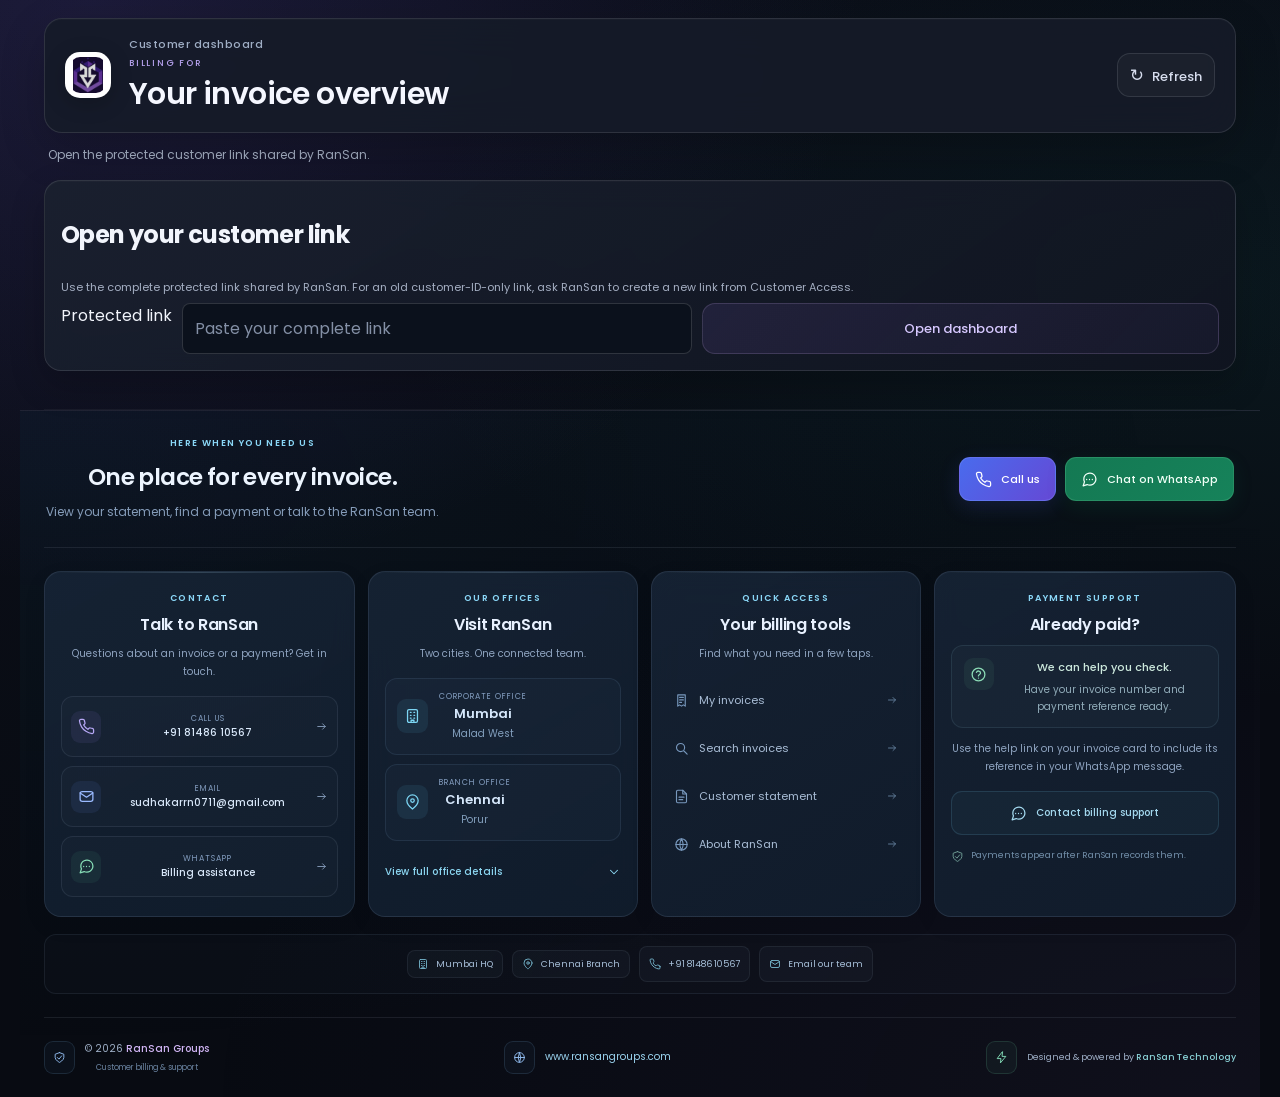
==== commit 770314a3: "Add files via upload" ====
--- a/dashboard.html
+++ b/dashboard.html
@@ -424,6 +424,59 @@
 #statementDialog{padding:22px;background:linear-gradient(135deg,#1b2435,#0e1522);border-color:#ffffff24}#statementTitle{font-size:22px;color:#f1f5fc;margin:9px 0 5px}.statement-controls{padding:14px;border:1px solid #ffffff10;border-radius:14px;background:#080e1b55;margin:18px 0 10px}.statement-controls label{font-size:10px;text-transform:uppercase;letter-spacing:.7px;color:#9eafc6}.statement-controls input{margin-top:7px;min-height:44px;background:#0c1422;color:#edf3ff;border-color:#ffffff1f}.statement-controls .btn{font-size:11px;min-height:44px}.statement-preview{max-height:54vh;border:1px solid #ffffff12;border-radius:14px;background:#0d1522}.statement-period{padding:13px 16px!important;margin:0;border-bottom:1px solid #ffffff0d;color:#97a9c3;font-size:11px!important}.statement-period strong{color:#d7e2f3;font-weight:500;margin-left:10px}.statement-kpis{display:grid;grid-template-columns:repeat(4,minmax(0,1fr));gap:9px;padding:13px}.statement-kpi{border:1px solid #ffffff10;border-radius:11px;padding:12px;background:#ffffff04;min-width:0}.statement-kpi span{display:block;color:#9baec7;font-size:9px;text-transform:uppercase;letter-spacing:.7px}.statement-kpi strong{display:block;margin-top:7px;font-size:15px;font-weight:600;color:#c4b5f4;font-variant-numeric:tabular-nums;overflow-wrap:anywhere}.statement-kpi:nth-child(2) strong{color:#f4adbb}.statement-kpi:nth-child(3) strong{color:#8ce7bc}.statement-kpi:last-child strong{color:#e8d08d}.statement-preview table{margin:0;min-width:690px;font-size:11px}.statement-preview thead{position:sticky;top:0;z-index:1}.statement-preview th{padding:12px;background:#202c40;color:#c9d6e9;font-size:9px;font-weight:500;text-transform:uppercase;letter-spacing:.5px;white-space:nowrap;border-bottom:1px solid #ffffff1c}.statement-preview td{padding:12px;color:#c2cee1;border-bottom:1px solid #ffffff09;vertical-align:top;line-height:1.6}.statement-preview tbody tr:nth-child(even){background:#ffffff04}.statement-preview tbody tr:hover{background:#a293dd0b}.statement-preview tbody tr:first-child{background:#b091f30c}.statement-preview td:nth-child(2){white-space:nowrap;color:#95a8c3}.statement-preview td:nth-child(3){overflow-wrap:anywhere;max-width:200px}.statement-preview td:nth-child(n+4),.statement-preview th:nth-child(n+4){text-align:right;font-variant-numeric:tabular-nums;white-space:nowrap}.statement-preview td:nth-child(4){color:#efa8b7}.statement-preview td:nth-child(5){color:#8ad5b1}.statement-preview td:nth-child(6){color:#e1d2a7;font-weight:500}.statement-preview .note{padding:12px 15px;margin:0;background:#ffffff04;color:#8ca1bd;font-size:10px;border-top:1px solid #ffffff08}
 @media(max-width:900px){.office-grid{grid-template-columns:1fr 1fr}.office-support{grid-column:1/-1}.office-support a{display:inline-flex;margin-right:15px}.footer-brand{grid-template-columns:1fr 1fr}.footer-credit{grid-column:1/-1;text-align:left;border-top:1px solid #ffffff08;padding-top:10px}.footer-website{justify-self:end}}
 @media(max-width:700px){.header{padding:14px;align-items:flex-start}.header-tools{width:auto;align-self:center}#customerName{font-size:22px;letter-spacing:-.4px}.header h2{font-size:10px}#customerName::before{font-size:8px;letter-spacing:1.3px}.header>div:nth-child(2){flex-basis:calc(100% - 62px)}.header-tools{width:100%;margin:0}.header-tools .btn{width:100%}.invoice-breakdown dd{font-size:13px}.rs-footer{padding:16px;margin-top:22px}.footer-brand{display:flex;flex-direction:column;align-items:stretch;gap:14px}.footer-website{align-self:stretch;text-align:left}.footer-credit{text-align:left}.office-grid{grid-template-columns:1fr}.office-support{grid-column:auto}.office-support a{display:flex;margin:0}.office-card{padding:14px}.office-details summary{justify-content:space-between}.office-card address{font-size:12px}.office-tag{font-size:9px}.office-card h3{font-size:14px}#statementDialog{padding:14px;width:calc(100vw - 16px);max-width:calc(100vw - 16px);max-height:calc(100dvh - 16px)}#statementTitle{font-size:20px}.statement-controls{padding:11px;gap:10px}.statement-controls>label{flex:1 1 calc(50% - 10px);min-width:0}.statement-controls .btn{flex:1 1 135px;padding:11px 9px}.statement-preview{max-height:45vh}.statement-kpis{grid-template-columns:repeat(2,minmax(0,1fr));gap:7px;padding:10px}.statement-kpi{padding:10px}.statement-kpi strong{font-size:15px}.statement-period{padding:11px!important}.statement-period strong{display:block;margin:4px 0 0}.statement-preview table{min-width:640px}.statement-preview td{padding:11px;font-size:11px}.statement-preview::before{content:'Swipe horizontally to see all columns →';display:block;color:#9eacc6;font-size:10px;padding:9px 11px;border-bottom:1px solid #ffffff0c}.dialog-tools .btn{min-height:44px}#paymentDialog{width:calc(100vw - 24px);max-width:420px;padding:19px}#paymentBody>p:not(.muted){font-size:29px}}
+</style><style id="rs-customer-labels-colours">
+/* Customer-oriented colour accents; existing behaviour and geometry retained. */
+.footer-identity strong{color:#c7a5ff;text-shadow:0 0 24px #ae7df52b}.footer-emblem{background:linear-gradient(145deg,#9a69e92a,#7447bf16);border-color:#ba90fd42;color:#d2b0ff;box-shadow:0 3px 20px #9f6eea12}.footer-locations{color:#a99ec4}.footer-website{background:linear-gradient(125deg,#6583c523,#4d6ca014);border-color:#8bacf332;color:#a9cfff!important;box-shadow:inset 0 1px 0 #a6cfff09}.footer-website small{color:#8eaacb}.footer-website:hover{background:#7298e329;text-decoration:none!important;border-color:#8bacf35c}.footer-credit{color:#d7ba89}.footer-credit small{color:#aa9c85}.rs-footer{background:linear-gradient(125deg,#241c36b8,#131e2cd9 60%,#10231ed9);border-color:#c09eec1c}.office-details{border-top-color:#b599e61f}.office-details>summary{background:linear-gradient(110deg,#9972d91c,#527eab12);padding:12px 14px;border:1px solid #b99be327;border-radius:13px;color:#d1b8f5;min-height:60px}.office-details>summary small{color:#9f91b4}.office-dot{background:#c19af3;box-shadow:0 0 11px #b994f34a}.office-chevron{color:#c1a4ef}.office-grid{gap:12px;padding-top:13px}.office-card{background:linear-gradient(140deg,#9567d319,#4026530b);border-color:#b68fdf26}.office-card .office-tag{color:#b8a1d1}.office-card h3{color:#d5b7f5}.office-card address{color:#b7a8c8}.office-card .office-icon{color:#c9a7f3;background:#a174d41c;border:1px solid #b18bd224}.office-card:nth-child(2){background:linear-gradient(140deg,#537fc51b,#1c31420b);border-color:#89b4ec27}.office-card:nth-child(2) .office-tag{color:#8eaed2}.office-card:nth-child(2) h3{color:#a4cdf4}.office-card:nth-child(2) address{color:#9fb8d0}.office-card:nth-child(2) .office-icon{background:#5f9ac81b;border-color:#82addc25;color:#9bc5ed}.office-card.office-support{background:linear-gradient(140deg,#4ca78218,#1531240b);border-color:#75c7a127}.office-support .office-tag{color:#8bbfa9}.office-support h3{color:#a0dec0}.office-support a{color:#9dd1bc}.office-support a:hover{color:#c3f5de}.statement-kpi:nth-child(2){background:#a6445d13;border-color:#f28ba123}.statement-kpi:nth-child(3){background:#27996f13;border-color:#5edaab23}.statement-preview th:nth-child(4){background:#382330;color:#f5b7c8}.statement-preview th:nth-child(5){background:#19372d;color:#a6e8c8}.statement-preview th:nth-child(6){background:#37301e;color:#e8d397}.statement-preview .note{border-left:3px solid #8c75b7;background:#7963980b}.statement-kpi span{line-height:1.6;min-height:15px}.statement-preview td:nth-child(3){word-break:normal;overflow-wrap:anywhere}@media(max-width:700px){.footer-identity strong{font-size:15px}.office-details>summary{padding:12px}.office-card address{font-size:12px}.statement-kpi span{font-size:9px}.footer-credit{padding:12px;border:1px solid #bda16b24;border-radius:11px;background:#c5a56308}}
+</style><style id="rs-reference-footer-style">/* Footer inspired by the supplied reference; self-contained SVG icon system. */
+.rf-footer{--rf-cyan:#8bd8f8;--rf-purple:#b9a6ff;--rf-green:#91dfbc;--rf-line:#d5e4ff16;margin-top:38px;padding:26px 0 0;color:#a6b6ce;isolation:isolate;position:relative;font-size:12px;line-height:1.65}
+.rf-footer::before{content:'';position:absolute;inset:0 -24px;background:radial-gradient(ellipse at 3% 10%,#11536c18,transparent 65%),radial-gradient(ellipse at 96% 100%,#61428716,transparent 60%);z-index:-1;pointer-events:none;border-top:1px solid var(--rf-line)}
+.rf-footer .rf-svg{width:17px;height:17px;flex-shrink:0;display:block}
+.rf-top{display:flex;align-items:center;justify-content:space-between;gap:24px;padding:0 2px 25px;border-bottom:1px solid var(--rf-line);margin-bottom:23px}
+.rf-eyebrow{display:block;color:var(--rf-cyan);font-size:9px;font-weight:600;letter-spacing:1.4px;margin-bottom:8px}
+.rf-top h2{font-size:23px;font-weight:600;letter-spacing:-.6px;color:#edf5ff;margin:0 0 5px}
+.rf-top p{margin:0;color:#859cb9;font-size:12px}
+.rf-top-actions{display:flex;gap:9px;flex-wrap:wrap;flex-shrink:0}
+.rf-footer a{text-decoration:none}.rf-footer button{font-family:inherit;cursor:pointer}
+.rf-action{display:inline-flex;justify-content:center;align-items:center;gap:9px;min-height:44px;padding:11px 15px;border-radius:11px;font-size:11px;font-weight:500;border:1px solid #ffffff20;background:#ffffff06;color:#dceaff}
+.rf-call{background:linear-gradient(130deg,#496bed,#6549d5);border-color:#8097ff55;color:#fff;box-shadow:0 6px 20px #4a5de22b}
+.rf-whatsapp{background:linear-gradient(130deg,#147953,#16825a);border-color:#65c99540;color:#f0fff7;box-shadow:0 6px 20px #13805220}
+.rf-grid{display:grid;grid-template-columns:1.15fr 1fr 1fr 1.12fr;gap:13px;align-items:stretch}
+.rf-card{position:relative;min-width:0;padding:19px 16px;border:1px solid #a6bfdf1f;border-radius:17px;background:linear-gradient(150deg,#172537d9,#111d2de8);box-shadow:inset 0 1px 0 #ffffff03,0 8px 25px #0001;backdrop-filter:blur(12px);-webkit-backdrop-filter:blur(12px)}
+.rf-card::before{content:'';position:absolute;left:18px;right:18px;top:0;height:1px;background:linear-gradient(90deg,transparent,#a7d6ef30,transparent)}
+.rf-card h3{font-size:16px;letter-spacing:-.3px;font-weight:600;color:#e8f1ff;margin:0 0 9px;line-height:1.4}
+.rf-card-copy{font-size:10px;line-height:1.8;color:#8eA3bf;margin:0 0 15px}
+.rf-contact{display:flex;align-items:center;gap:9px;min-height:61px;padding:10px 9px;margin-top:9px;background:#ffffff04;border:1px solid #bad4f118;border-radius:12px;color:#c7d5e9}
+.rf-contact>span:nth-child(2){min-width:0;flex:1}.rf-contact small,.rf-office-mini small{display:block;color:#819bbd;font-size:8px;letter-spacing:1px;line-height:1.7}
+.rf-contact strong{display:block;font-size:10px;font-weight:500;color:#d9e8fa;overflow-wrap:anywhere;line-height:1.6}
+.rf-contact>.rf-svg:last-child{width:13px;height:13px;color:#7f96b3}
+.rf-iconbox{display:grid;place-items:center;border-radius:9px;width:30px;height:32px;flex-shrink:0;background:#9b86ff17;color:#b7a8f5}
+.rf-blue .rf-iconbox{background:#708fff17;color:#9abaff}.rf-green .rf-iconbox{background:#52c89515;color:#86dcb6}
+.rf-office-mini{display:flex;align-items:center;gap:11px;padding:11px;background:#85bcf207;border:1px solid #99c0e71b;border-radius:12px;margin-bottom:9px}
+.rf-office-mini>.rf-svg{width:31px;height:34px;padding:7px;background:#66c2e518;border-radius:9px;color:#7cd6f4}
+.rf-office-mini strong{display:block;color:#d5e7fb;font-size:13px;font-weight:600;line-height:1.5}.rf-office-mini em{font-style:normal;font-size:10px;color:#829ebc}
+.rf-addresses summary{list-style:none;cursor:pointer;display:flex;align-items:center;justify-content:space-between;gap:5px;min-height:44px;color:#8cd7f2;font-size:10px;font-weight:500}
+.rf-addresses summary::-webkit-details-marker{display:none}.rf-addresses summary .rf-svg{width:14px;height:14px;transition:transform .18s}.rf-addresses[open] summary .rf-svg{transform:rotate(180deg)}
+.rf-addresses address{font-style:normal;padding:10px 0;border-top:1px solid #ffffff0b;color:#90a8c4;font-size:10px;line-height:1.8}.rf-addresses address strong{display:block;color:#bdd6ed;font-size:10px;margin-bottom:3px}
+.rf-explore-card nav{display:flex;flex-direction:column;gap:4px;margin-top:9px}
+.rf-explore-card nav a,.rf-explore-card nav button{display:flex;align-items:center;width:100%;gap:10px;padding:11px 6px;border:0;border-radius:9px;min-height:44px;background:transparent;color:#a9bdd6;font-size:11px;text-align:left}
+.rf-explore-card nav :is(a,button)>.rf-svg:first-child{color:#7898bd;width:15px;height:15px}.rf-explore-card nav :is(a,button)>.rf-svg:last-child{margin-left:auto;width:12px;height:12px;color:#66829f}
+.rf-support-note{display:flex;align-items:flex-start;gap:9px;border:1px solid #86b6cc20;background:#83b7c309;border-radius:12px;padding:12px;margin-bottom:12px}
+.rf-support-note .rf-iconbox{background:#6ac69513;color:#8cdbb6}.rf-support-note strong{display:block;font-size:11px;color:#cce8dc;font-weight:500}.rf-support-note p{font-size:10px;margin:5px 0 0;color:#91acb9;line-height:1.7}
+.rf-support-action{width:100%;padding:10px 8px;font-size:10px;color:#a4d9ef;background:#4ba5c00d;border-color:#80cced24}
+.rf-support-fine{display:flex;align-items:flex-start;gap:7px;margin-top:13px;font-size:9px;color:#728ea9;line-height:1.7}.rf-support-fine .rf-svg{width:13px;height:15px;color:#6f9b94;margin-top:1px}
+.rf-location-strip{display:flex;justify-content:center;align-items:center;gap:9px;flex-wrap:wrap;margin:17px 0 23px;padding:11px;border:1px solid #a2c1e317;border-radius:12px;background:#6c98ba07}
+.rf-location-strip>span,.rf-location-strip>a{display:inline-flex;align-items:center;gap:7px;padding:6px 9px;border-radius:8px;background:#94b0d00b;border:1px solid #bdd7f014;color:#a8c0da;font-size:9px}
+.rf-location-strip>a{min-height:36px}.rf-location-strip .rf-svg{width:12px;height:12px;color:#76b7cf}
+.rf-bottom{display:grid;grid-template-columns:1fr 1fr 1.3fr;gap:14px;align-items:center;padding:23px 0;border-top:1px solid var(--rf-line);font-size:10px}
+.rf-bottom>div,.rf-bottom>a{display:flex;align-items:center;gap:10px;color:#9eafc6}
+.rf-bottom>div>.rf-svg,.rf-bottom>a>.rf-svg{width:31px;height:33px;padding:8px;border-radius:9px;border:1px solid #77a8d32a;background:#578cc30d;color:#8eb9eb}
+.rf-bottom strong{font-weight:500;color:#d1b5f5}.rf-bottom small{display:block;color:#69829f;font-size:8px;margin-top:3px}
+.rf-bottom-site{justify-self:center;color:#9ad3ef!important;overflow-wrap:anywhere}.rf-bottom .rf-powered{justify-self:end;font-size:9px}.rf-powered .rf-svg{color:#80d5b2!important;border-color:#65bd942d!important;background:#54bd9010!important}.rf-powered strong{color:#8bd3d8}
+.rf-footer a:focus-visible,.rf-footer button:focus-visible,.rf-footer summary:focus-visible{outline:3px solid #90cfee;outline-offset:3px}
+@media(hover:hover){.rf-contact:hover{border-color:#a1c9ec42;background:#7ab0de0c}.rf-action:hover{filter:brightness(1.12)}.rf-explore-card nav :is(a,button):hover{background:#8ab6e30c;color:#def2ff}.rf-location-strip a:hover{background:#8ab6e31a}.rf-bottom-site:hover{color:#c9eeff!important}}
+@media(max-width:1050px){.rf-grid{grid-template-columns:repeat(2,minmax(0,1fr))}.rf-card{padding:20px}.rf-card-copy{font-size:11px}.rf-contact strong{font-size:12px}.rf-contact small{font-size:9px}.rf-top{align-items:flex-start;flex-direction:column;gap:16px}.rf-card h3{font-size:17px}.rf-bottom{grid-template-columns:1fr 1fr}.rf-bottom-site{justify-self:end}.rf-bottom .rf-powered{grid-column:1/-1;justify-self:start}.rf-contact-card,.rf-offices-card{min-height:0}}
+@media(max-width:600px){.rf-footer{margin-top:25px;padding-top:20px}.rf-footer::before{inset:0 -12px}.rf-top{padding-bottom:20px;margin-bottom:17px;gap:15px}.rf-top h2{font-size:21px}.rf-top p{font-size:11px}.rf-top-actions{width:100%;display:grid;grid-template-columns:1fr 1fr;gap:8px}.rf-action{font-size:11px;padding:11px 8px;min-height:46px}.rf-grid{grid-template-columns:minmax(0,1fr);gap:12px}.rf-card{padding:18px;border-radius:15px}.rf-eyebrow{font-size:9px}.rf-card-copy{font-size:12px}.rf-contact{min-height:64px}.rf-contact strong{font-size:12px}.rf-contact small{font-size:9px}.rf-office-mini strong{font-size:14px}.rf-office-mini small{font-size:9px}.rf-office-mini em{font-size:11px}.rf-addresses summary{min-height:48px;font-size:12px}.rf-addresses address{font-size:12px}.rf-addresses address strong{font-size:11px}.rf-explore-card nav a,.rf-explore-card nav button{font-size:12px;min-height:48px}.rf-support-note strong{font-size:12px}.rf-support-note p{font-size:11px}.rf-support-fine{font-size:10px}.rf-support-action{font-size:12px}.rf-location-strip{gap:7px;padding:10px}.rf-location-strip>span,.rf-location-strip>a{font-size:10px}.rf-location-strip>a{min-height:44px}.rf-bottom{display:flex;align-items:flex-start;flex-direction:column;gap:17px;padding:20px 3px}.rf-bottom>div,.rf-bottom>a{font-size:11px;min-height:36px}.rf-bottom .rf-powered{font-size:10px}.rf-bottom small{font-size:9px}.rf-bottom-site{min-height:44px!important}}
+@media(prefers-reduced-motion:reduce){.rf-footer *{transition:none!important}}
 </style></head><body>
 <div id="loader" role="status" aria-label="Loading customer dashboard"><div class="spinner"></div></div>
 <header class="header"><div class="logo"><img src="[data-uri]" alt="RanSan Groups"></div><div><h2>Customer dashboard</h2><div id="customerName" class="muted">Your invoice overview</div></div><div class="header-tools"><button id="retry" type="button" class="btn">Refresh</button></div></header>
@@ -432,7 +485,14 @@
 <main id="content" hidden><div id="summary"></div><section class="dashboard-tools" aria-label="Invoice tools"><div class="toolbar-top"><div><h2>Your invoices</h2><p id="invoiceResults" class="muted" aria-live="polite"></p></div><button id="openStatement" class="btn btn-download" type="button">Customer statement</button></div><div class="invoice-filters" role="group" aria-label="Invoice status"><button id="filter-all" type="button" class="filter-pill" aria-pressed="true">All (0)</button><button id="filter-outstanding" type="button" class="filter-pill" aria-pressed="false">Outstanding (0)</button><button id="filter-overdue" type="button" class="filter-pill" aria-pressed="false">Overdue (0)</button><button id="filter-paid" type="button" class="filter-pill" aria-pressed="false">Paid (0)</button></div><div class="invoice-search"><label class="sr-only" for="invoiceSearch">Search invoice number, service or business</label><input id="invoiceSearch" type="search" autocomplete="off" placeholder="Search invoice number, service or business…"><button id="clearSearch" class="btn" type="button">Clear</button></div><p id="lastLoaded" class="muted"></p></section><p id="invoiceNoResults" class="empty-invoices" hidden>No invoices match these filters. Try another status or clear your search.</p><div id="invoices"></div></main>
 <dialog id="statementDialog" aria-labelledby="statementTitle"><div class="dialog-tools"><button id="closeStatement" class="btn" type="button">Close</button></div><h2 id="statementTitle">Customer statement</h2><p class="muted">Invoices, payments, advances and adjustments from your protected customer ledger.</p><div class="statement-controls"><label>From<input id="statementFrom" type="date" required></label><label>Through<input id="statementTo" type="date" required></label><button id="statementApply" class="btn" type="button">Apply</button><button id="statementPdf" class="btn btn-download" type="button">Print / Save PDF</button><button id="statementCsv" class="btn" type="button">Download CSV</button></div><p id="statementError" class="statement-error" role="status"></p><div id="statementPreview" class="statement-preview"></div></dialog><dialog id="paymentDialog"><div class="dialog-tools"><button class="btn" id="closePayment" type="button">Close</button></div><div id="paymentBody"></div></dialog>
 <dialog id="printDialog"><div class="dialog-tools"><button id="printNow" class="btn btn-download" type="button">Print / Save PDF</button><button id="closePrint" class="btn" type="button">Close</button></div><iframe id="printFrame" title="Invoice preview" sandbox="allow-same-origin allow-modals"></iframe></dialog>
-<footer class="rs-footer"><div class="footer-brand"><div class="footer-identity"><span class="footer-emblem" aria-hidden="true">✦</span><div><strong>RanSan Groups</strong><span class="footer-locations">Mumbai <span aria-hidden="true">·</span> Chennai</span></div></div><a class="footer-website" href="https://www.ransangroups.com" target="_blank" rel="noopener noreferrer">Visit our website <span aria-hidden="true">↗</span><small>www.ransangroups.com</small></a><div class="footer-credit">© 2026 RanSan Technology<small>Designed &amp; powered by RanSan Technology</small></div></div><details class="office-details"><summary><span><span class="office-dot" aria-hidden="true"></span>Our offices &amp; contact<small>Addresses and support details</small></span><span aria-hidden="true" class="office-chevron">⌄</span></summary><div class="office-grid"><section class="office-card"><div class="office-title"><span class="office-icon" aria-hidden="true">⌖</span><div><span class="office-tag">CORPORATE OFFICE</span><h3>Mumbai</h3></div></div><address>Shop No 1, Sivagami Nagar, Valanai Colony, Orlem, Malad-W, Mumbai-400064</address></section><section class="office-card"><div class="office-title"><span class="office-icon" aria-hidden="true">⌖</span><div><span class="office-tag">BRANCH OFFICE</span><h3>Chennai</h3></div></div><address>16/6. 2nd Floor, Start Illam, Ramakrishna 1st Cross Street, Porur, Chennai-600116</address></section><section class="office-card office-support"><span class="office-tag">CUSTOMER SUPPORT</span><h3>How can we help?</h3><a href="tel:+918148610567">Call +91 81486 10567 ↗</a><a href="mailto:sudhakarrn0711@gmail.com">sudhakarrn0711@gmail.com ↗</a><a href="https://wa.me/918148610567" target="_blank" rel="noopener noreferrer">Chat on WhatsApp ↗</a></section></div></details></footer>
+<footer id="rsReferenceFooter" class="rf-footer" aria-label="RanSan contact and customer resources">
+<div class="rf-top"><div><span class="rf-eyebrow">HERE WHEN YOU NEED US</span><h2>One place for every invoice.</h2><p>View your statement, find a payment or talk to the RanSan team.</p></div><div class="rf-top-actions"><a class="rf-action rf-call" href="tel:+918148610567"><svg class="rf-svg" viewBox="0 0 24 24" fill="none" stroke="currentColor" stroke-width="1.8" stroke-linecap="round" stroke-linejoin="round" aria-hidden="true" focusable="false"><path d="M22 16.9v3a2 2 0 0 1-2.2 2 19.8 19.8 0 0 1-8.6-3.1 19.5 19.5 0 0 1-6-6A19.8 19.8 0 0 1 2.1 4.2 2 2 0 0 1 4.1 2h3a2 2 0 0 1 2 1.7c.1 1 .4 1.9.7 2.8a2 2 0 0 1-.5 2.1L8 9.9a16 16 0 0 0 6 6l1.3-1.3a2 2 0 0 1 2.1-.5c.9.3 1.8.6 2.8.7a2 2 0 0 1 1.8 2.1Z"/></svg><span>Call us</span></a><a class="rf-action rf-whatsapp" href="https://wa.me/918148610567" target="_blank" rel="noopener noreferrer"><svg class="rf-svg" viewBox="0 0 24 24" fill="none" stroke="currentColor" stroke-width="1.8" stroke-linecap="round" stroke-linejoin="round" aria-hidden="true" focusable="false"><path d="M21 11.5a8.4 8.4 0 0 1-.9 3.8 8.5 8.5 0 0 1-7.6 4.7 8.4 8.4 0 0 1-3.8-.9L3 21l1.9-5.7a8.4 8.4 0 0 1-.9-3.8 8.5 8.5 0 0 1 4.7-7.6 8.4 8.4 0 0 1 3.8-.9h.5a8.5 8.5 0 0 1 8 8v.5Z"/><path d="M8 12h.01M12 12h.01M16 12h.01"/></svg><span>Chat on WhatsApp</span></a></div></div>
+<div class="rf-grid"><section class="rf-card rf-contact-card"><span class="rf-eyebrow">CONTACT</span><h3>Talk to RanSan</h3><p class="rf-card-copy">Questions about an invoice or a payment? Get in touch.</p><a class="rf-contact rf-purple" href="tel:+918148610567"><span class="rf-iconbox"><svg class="rf-svg" viewBox="0 0 24 24" fill="none" stroke="currentColor" stroke-width="1.8" stroke-linecap="round" stroke-linejoin="round" aria-hidden="true" focusable="false"><path d="M22 16.9v3a2 2 0 0 1-2.2 2 19.8 19.8 0 0 1-8.6-3.1 19.5 19.5 0 0 1-6-6A19.8 19.8 0 0 1 2.1 4.2 2 2 0 0 1 4.1 2h3a2 2 0 0 1 2 1.7c.1 1 .4 1.9.7 2.8a2 2 0 0 1-.5 2.1L8 9.9a16 16 0 0 0 6 6l1.3-1.3a2 2 0 0 1 2.1-.5c.9.3 1.8.6 2.8.7a2 2 0 0 1 1.8 2.1Z"/></svg></span><span><small>CALL US</small><strong>+91 81486 10567</strong></span><svg class="rf-svg" viewBox="0 0 24 24" fill="none" stroke="currentColor" stroke-width="1.8" stroke-linecap="round" stroke-linejoin="round" aria-hidden="true" focusable="false"><path d="M5 12h14m-5-5 5 5-5 5"/></svg></a><a class="rf-contact rf-blue" href="mailto:sudhakarrn0711@gmail.com"><span class="rf-iconbox"><svg class="rf-svg" viewBox="0 0 24 24" fill="none" stroke="currentColor" stroke-width="1.8" stroke-linecap="round" stroke-linejoin="round" aria-hidden="true" focusable="false"><rect x="3" y="5" width="18" height="14" rx="3"/><path d="m3 7 9 6 9-6"/></svg></span><span><small>EMAIL</small><strong>sudhakarrn0711@gmail.com</strong></span><svg class="rf-svg" viewBox="0 0 24 24" fill="none" stroke="currentColor" stroke-width="1.8" stroke-linecap="round" stroke-linejoin="round" aria-hidden="true" focusable="false"><path d="M5 12h14m-5-5 5 5-5 5"/></svg></a><a class="rf-contact rf-green" href="https://wa.me/918148610567" target="_blank" rel="noopener noreferrer"><span class="rf-iconbox"><svg class="rf-svg" viewBox="0 0 24 24" fill="none" stroke="currentColor" stroke-width="1.8" stroke-linecap="round" stroke-linejoin="round" aria-hidden="true" focusable="false"><path d="M21 11.5a8.4 8.4 0 0 1-.9 3.8 8.5 8.5 0 0 1-7.6 4.7 8.4 8.4 0 0 1-3.8-.9L3 21l1.9-5.7a8.4 8.4 0 0 1-.9-3.8 8.5 8.5 0 0 1 4.7-7.6 8.4 8.4 0 0 1 3.8-.9h.5a8.5 8.5 0 0 1 8 8v.5Z"/><path d="M8 12h.01M12 12h.01M16 12h.01"/></svg></span><span><small>WHATSAPP</small><strong>Billing assistance</strong></span><svg class="rf-svg" viewBox="0 0 24 24" fill="none" stroke="currentColor" stroke-width="1.8" stroke-linecap="round" stroke-linejoin="round" aria-hidden="true" focusable="false"><path d="M5 12h14m-5-5 5 5-5 5"/></svg></a></section>
+<section class="rf-card rf-offices-card"><span class="rf-eyebrow">OUR OFFICES</span><h3>Visit RanSan</h3><p class="rf-card-copy">Two cities. One connected team.</p><div class="rf-office-mini"><svg class="rf-svg" viewBox="0 0 24 24" fill="none" stroke="currentColor" stroke-width="1.8" stroke-linecap="round" stroke-linejoin="round" aria-hidden="true" focusable="false"><rect x="5" y="3" width="14" height="18" rx="2"/><path d="M9 7h1m4 0h1M9 11h1m4 0h1M9 15h1m4 0h1M10 21v-3h4v3"/></svg><span><small>CORPORATE OFFICE</small><strong>Mumbai</strong><em>Malad West</em></span></div><div class="rf-office-mini"><svg class="rf-svg" viewBox="0 0 24 24" fill="none" stroke="currentColor" stroke-width="1.8" stroke-linecap="round" stroke-linejoin="round" aria-hidden="true" focusable="false"><path d="M20 10c0 6-8 12-8 12S4 16 4 10a8 8 0 1 1 16 0Z"/><circle cx="12" cy="10" r="2.5"/></svg><span><small>BRANCH OFFICE</small><strong>Chennai</strong><em>Porur</em></span></div><details class="rf-addresses"><summary>View full office details<svg class="rf-svg" viewBox="0 0 24 24" fill="none" stroke="currentColor" stroke-width="1.8" stroke-linecap="round" stroke-linejoin="round" aria-hidden="true" focusable="false"><path d="m6 9 6 6 6-6"/></svg></summary><div><address><strong>Mumbai · Corporate Office</strong>Shop No 1, Sivagami Nagar, Valanai Colony, Orlem, Malad-W, Mumbai-400064</address><address><strong>Chennai · Branch Office</strong>16/6. 2nd Floor, Start Illam, Ramakrishna 1st Cross Street, Porur, Chennai-600116</address></div></details></section>
+<section class="rf-card rf-explore-card"><span class="rf-eyebrow">QUICK ACCESS</span><h3>Your billing tools</h3><p class="rf-card-copy">Find what you need in a few taps.</p><nav aria-label="Customer dashboard shortcuts"><button type="button" data-rf-action="invoices"><svg class="rf-svg" viewBox="0 0 24 24" fill="none" stroke="currentColor" stroke-width="1.8" stroke-linecap="round" stroke-linejoin="round" aria-hidden="true" focusable="false"><path d="M6 3h12v18l-3-2-3 2-3-2-3 2V3Z"/><path d="M9 7h6m-6 4h6m-6 4h3"/></svg><span>My invoices</span><svg class="rf-svg" viewBox="0 0 24 24" fill="none" stroke="currentColor" stroke-width="1.8" stroke-linecap="round" stroke-linejoin="round" aria-hidden="true" focusable="false"><path d="M5 12h14m-5-5 5 5-5 5"/></svg></button><button type="button" data-rf-action="search"><svg class="rf-svg" viewBox="0 0 24 24" fill="none" stroke="currentColor" stroke-width="1.8" stroke-linecap="round" stroke-linejoin="round" aria-hidden="true" focusable="false"><circle cx="10.5" cy="10.5" r="6.5"/><path d="m16 16 5 5"/></svg><span>Search invoices</span><svg class="rf-svg" viewBox="0 0 24 24" fill="none" stroke="currentColor" stroke-width="1.8" stroke-linecap="round" stroke-linejoin="round" aria-hidden="true" focusable="false"><path d="M5 12h14m-5-5 5 5-5 5"/></svg></button><button type="button" data-rf-action="statement"><svg class="rf-svg" viewBox="0 0 24 24" fill="none" stroke="currentColor" stroke-width="1.8" stroke-linecap="round" stroke-linejoin="round" aria-hidden="true" focusable="false"><path d="M14 2H6a2 2 0 0 0-2 2v16a2 2 0 0 0 2 2h12a2 2 0 0 0 2-2V8Z"/><path d="M14 2v6h6M8 13h8m-8 4h6"/></svg><span>Customer statement</span><svg class="rf-svg" viewBox="0 0 24 24" fill="none" stroke="currentColor" stroke-width="1.8" stroke-linecap="round" stroke-linejoin="round" aria-hidden="true" focusable="false"><path d="M5 12h14m-5-5 5 5-5 5"/></svg></button><a href="https://www.ransangroups.com" target="_blank" rel="noopener noreferrer"><svg class="rf-svg" viewBox="0 0 24 24" fill="none" stroke="currentColor" stroke-width="1.8" stroke-linecap="round" stroke-linejoin="round" aria-hidden="true" focusable="false"><circle cx="12" cy="12" r="9"/><path d="M3 12h18M12 3a18 18 0 0 1 0 18 18 18 0 0 1 0-18Z"/></svg><span>About RanSan</span><svg class="rf-svg" viewBox="0 0 24 24" fill="none" stroke="currentColor" stroke-width="1.8" stroke-linecap="round" stroke-linejoin="round" aria-hidden="true" focusable="false"><path d="M5 12h14m-5-5 5 5-5 5"/></svg></a></nav></section>
+<section class="rf-card rf-support-card"><span class="rf-eyebrow">PAYMENT SUPPORT</span><h3>Already paid?</h3><div class="rf-support-note"><span class="rf-iconbox"><svg class="rf-svg" viewBox="0 0 24 24" fill="none" stroke="currentColor" stroke-width="1.8" stroke-linecap="round" stroke-linejoin="round" aria-hidden="true" focusable="false"><circle cx="12" cy="12" r="9"/><path d="M9.1 9a3 3 0 0 1 5.8 1c0 2-3 2-3 4m.1 3h.01"/></svg></span><div><strong>We can help you check.</strong><p>Have your invoice number and payment reference ready.</p></div></div><p class="rf-card-copy">Use the help link on your invoice card to include its reference in your WhatsApp message.</p><a class="rf-action rf-support-action" href="https://wa.me/918148610567" target="_blank" rel="noopener noreferrer"><svg class="rf-svg" viewBox="0 0 24 24" fill="none" stroke="currentColor" stroke-width="1.8" stroke-linecap="round" stroke-linejoin="round" aria-hidden="true" focusable="false"><path d="M21 11.5a8.4 8.4 0 0 1-.9 3.8 8.5 8.5 0 0 1-7.6 4.7 8.4 8.4 0 0 1-3.8-.9L3 21l1.9-5.7a8.4 8.4 0 0 1-.9-3.8 8.5 8.5 0 0 1 4.7-7.6 8.4 8.4 0 0 1 3.8-.9h.5a8.5 8.5 0 0 1 8 8v.5Z"/><path d="M8 12h.01M12 12h.01M16 12h.01"/></svg><span>Contact billing support</span></a><div class="rf-support-fine"><svg class="rf-svg" viewBox="0 0 24 24" fill="none" stroke="currentColor" stroke-width="1.8" stroke-linecap="round" stroke-linejoin="round" aria-hidden="true" focusable="false"><path d="m12 3 8 3v6c0 5-8 9-8 9s-8-4-8-9V6l8-3Z"/><path d="m8 12 3 3 5-6"/></svg><span>Payments appear after RanSan records them.</span></div></section></div>
+<div class="rf-location-strip"><span><svg class="rf-svg" viewBox="0 0 24 24" fill="none" stroke="currentColor" stroke-width="1.8" stroke-linecap="round" stroke-linejoin="round" aria-hidden="true" focusable="false"><rect x="5" y="3" width="14" height="18" rx="2"/><path d="M9 7h1m4 0h1M9 11h1m4 0h1M9 15h1m4 0h1M10 21v-3h4v3"/></svg>Mumbai HQ</span><span><svg class="rf-svg" viewBox="0 0 24 24" fill="none" stroke="currentColor" stroke-width="1.8" stroke-linecap="round" stroke-linejoin="round" aria-hidden="true" focusable="false"><path d="M20 10c0 6-8 12-8 12S4 16 4 10a8 8 0 1 1 16 0Z"/><circle cx="12" cy="10" r="2.5"/></svg>Chennai Branch</span><a href="tel:+918148610567"><svg class="rf-svg" viewBox="0 0 24 24" fill="none" stroke="currentColor" stroke-width="1.8" stroke-linecap="round" stroke-linejoin="round" aria-hidden="true" focusable="false"><path d="M22 16.9v3a2 2 0 0 1-2.2 2 19.8 19.8 0 0 1-8.6-3.1 19.5 19.5 0 0 1-6-6A19.8 19.8 0 0 1 2.1 4.2 2 2 0 0 1 4.1 2h3a2 2 0 0 1 2 1.7c.1 1 .4 1.9.7 2.8a2 2 0 0 1-.5 2.1L8 9.9a16 16 0 0 0 6 6l1.3-1.3a2 2 0 0 1 2.1-.5c.9.3 1.8.6 2.8.7a2 2 0 0 1 1.8 2.1Z"/></svg>+91 81486 10567</a><a href="mailto:sudhakarrn0711@gmail.com"><svg class="rf-svg" viewBox="0 0 24 24" fill="none" stroke="currentColor" stroke-width="1.8" stroke-linecap="round" stroke-linejoin="round" aria-hidden="true" focusable="false"><rect x="3" y="5" width="18" height="14" rx="3"/><path d="m3 7 9 6 9-6"/></svg>Email our team</a></div>
+<div class="rf-bottom"><div><svg class="rf-svg" viewBox="0 0 24 24" fill="none" stroke="currentColor" stroke-width="1.8" stroke-linecap="round" stroke-linejoin="round" aria-hidden="true" focusable="false"><path d="m12 3 8 3v6c0 5-8 9-8 9s-8-4-8-9V6l8-3Z"/><path d="m8 12 3 3 5-6"/></svg><span>© 2026 <strong>RanSan Groups</strong><small>Customer billing &amp; support</small></span></div><a href="https://www.ransangroups.com" target="_blank" rel="noopener noreferrer" class="rf-bottom-site"><svg class="rf-svg" viewBox="0 0 24 24" fill="none" stroke="currentColor" stroke-width="1.8" stroke-linecap="round" stroke-linejoin="round" aria-hidden="true" focusable="false"><circle cx="12" cy="12" r="9"/><path d="M3 12h18M12 3a18 18 0 0 1 0 18 18 18 0 0 1 0-18Z"/></svg>www.ransangroups.com</a><div class="rf-powered"><svg class="rf-svg" viewBox="0 0 24 24" fill="none" stroke="currentColor" stroke-width="1.8" stroke-linecap="round" stroke-linejoin="round" aria-hidden="true" focusable="false"><path d="m13 2-9 12h7l-1 8 10-12h-7l1-8Z"/></svg><span>Designed &amp; powered by <strong>RanSan Technology</strong></span></div></div></footer>
 <script>/* Shared accounting model: browser, customer portal, Apps Script and offline tests. */
 var RanSanLedger = (function(){'use strict';
 const cents=v=>Math.round((Number(v)||0)*100),money=v=>v/100,day=v=>String(v||'').slice(0,10),same=(a,b)=>String(a)===String(b);
@@ -927,7 +987,7 @@
 loadData=async function(){if(busy)return;const refreshing=!!portalData;if(portalToken){$('retry').textContent=refreshing?'Refreshing…':'Loading…';$('content').setAttribute('aria-busy','true');if(refreshing)$('status').textContent='Refreshing… Your current invoices remain visible.';}
  try{await originalLoadData()}finally{$('retry').textContent='Refresh';$('content').setAttribute('aria-busy','false');if(lastSuccessfulUpdate&&!portalData){$('lastLoaded').textContent=''}if(lastSuccessfulUpdate&&portalData&&!$('status').textContent.startsWith('Updated'))$('status').textContent+=' Last successful update: '+lastSuccessfulUpdate.toLocaleTimeString();if(!portalData){$('statementDialog').close();$('statementPreview').replaceChildren()}}
 };
-function printDocument(title,body){return '<!doctype html><html><head><meta charset="utf-8"><title>'+escapeHTML(title)+'</title><style>@page{size:A4;margin:14mm}body{font:13px Arial,sans-serif;color:#182336;padding:12px}h1{font-size:23px}h2{font-size:17px}table{width:100%;border-collapse:collapse;margin:16px 0}th,td{padding:9px;border-bottom:1px solid #dde2ea;text-align:left}thead{display:table-header-group}tr{break-inside:avoid}footer{border-top:1px solid #ddd;margin-top:26px;padding-top:12px;font-size:10px;line-height:1.7}.totals{font-weight:bold;padding:12px;background:#f0f3f8}.note{font-size:11px;color:#526174}.statement-kpis{display:table;width:100%;border:1px solid #ddd}.statement-kpi{display:table-cell;padding:10px}.statement-kpi span,.statement-kpi strong{display:block;margin-bottom:5px}.statement-period strong{margin-left:10px}td:nth-child(n+4),th:nth-child(n+4){text-align:right;font-variant-numeric:tabular-nums}</style></head><body><h1>RanSan Groups</h1><h2>'+escapeHTML(title)+'</h2><p>Customer: '+escapeHTML(portalData.customer.name)+'</p>'+body+'<footer><b>Corporate Office:</b> Shop No 1, Sivagami Nagar, Valanai Colony, Orlem, Malad-W, Mumbai-400064<br><b>Branch Office:</b> 16/6. 2nd Floor, Start Illam, Ramakrishna 1st Cross Street, Porur, Chennai-600116<br>www.ransangroups.com · +91 81486 10567 · sudhakarrn0711@gmail.com</footer></body></html>';}
+function printDocument(title,body){return '<!doctype html><html><head><meta charset="utf-8"><title>'+escapeHTML(title)+'</title><style>@page{size:A4;margin:14mm}body{font:13px Arial,sans-serif;color:#182336;padding:12px}h1{font-size:23px}h2{font-size:17px}table{width:100%;border-collapse:collapse;margin:16px 0}th,td{padding:9px;border-bottom:1px solid #dde2ea;text-align:left}thead{display:table-header-group}tr{break-inside:avoid}footer{border-top:1px solid #ddd;margin-top:26px;padding-top:12px;font-size:10px;line-height:1.7}.totals{font-weight:bold;padding:12px;background:#f0f3f8}.note{font-size:11px;color:#526174}.statement-kpis{display:table;width:100%;border:1px solid #ddd}.statement-kpi{display:table-cell;padding:10px}.statement-kpi span,.statement-kpi strong{display:block;margin-bottom:5px}.statement-period strong{margin-left:10px}td:nth-child(n+4),th:nth-child(n+4){text-align:right;font-variant-numeric:tabular-nums}*{box-sizing:border-box;-webkit-print-color-adjust:exact;print-color-adjust:exact}body{font-family:Arial,sans-serif;color:#24314c;padding:4px;font-size:11px}h1{font-size:25px;letter-spacing:-.5px;color:#6847b5;margin:0;background:#f2edff;padding:17px 18px 5px;border-top:5px solid #8060c4}h2{font-size:17px;font-weight:500;color:#61507e;background:#f2edff;margin:0;padding:0 18px 17px;border-bottom:1px solid #ded2f6}h2+p{padding:12px 15px;background:#f5f7fc;border:1px solid #e1e6f0;border-radius:7px;color:#344568;margin:16px 0}.statement-period{padding:10px 13px;color:#66738e;border-left:3px solid #a88adf;background:#f8f6fc}.statement-period strong{margin-left:8px;color:#4d3d6d}.statement-kpis{display:table;width:100%;table-layout:fixed;border-spacing:6px;border-collapse:separate;border:0;margin:10px -3px 14px}.statement-kpi{display:table-cell;padding:12px 9px;border:1px solid #dfd5f2;border-radius:8px;background:#f4effc;vertical-align:top}.statement-kpi span{font-size:9px;color:#77678e;display:block;margin-bottom:8px}.statement-kpi strong{color:#674b9b;font-size:14px;display:block;overflow-wrap:anywhere;font-variant-numeric:tabular-nums}.statement-kpi:nth-child(2){border-color:#f0d0d8;background:#fff1f4}.statement-kpi:nth-child(2) strong{color:#b13a5a}.statement-kpi:nth-child(3){border-color:#c4e6d8;background:#eef9f3}.statement-kpi:nth-child(3) strong{color:#227655}.statement-kpi:nth-child(4){border-color:#eadbb9;background:#fff8e9}.statement-kpi:nth-child(4) strong{color:#906b22}table{width:100%;border-collapse:collapse;margin:13px 0;font-size:10px;table-layout:fixed}thead{display:table-header-group}tr{break-inside:avoid}th,td{padding:9px 7px;border-bottom:1px solid #e1e5ee;text-align:left;overflow-wrap:anywhere;vertical-align:top}thead th{color:#fff;background:#65508f;border-color:#65508f;font-weight:500;font-size:9px}thead th:nth-child(4){background:#945269}thead th:nth-child(5){background:#35745e}thead th:nth-child(6){background:#817047}tbody tr:nth-child(even){background:#f6f7fb}tbody tr:first-child{background:#f0ecf8}td:nth-child(n+4),th:nth-child(n+4){text-align:right;font-variant-numeric:tabular-nums}td:nth-child(4){color:#ae3d5b}td:nth-child(5){color:#227958}td:nth-child(6){color:#73571f;font-weight:600}.note{background:#f1f5fb;border-left:3px solid #b9c9df;padding:11px 13px;font-size:9px;color:#60708b;line-height:1.7}footer{border:1px solid #e2d9ef;border-top:3px solid #a78bce;background:#f7f3fb;padding:13px 15px;margin-top:23px;border-radius:0 0 8px 8px;color:#6c5c80;line-height:1.9;font-size:9px}footer b{color:#6a498e}@media print{body{padding:0}.statement-kpis{break-inside:avoid}h1,h2{break-after:avoid}footer{break-inside:avoid}}</style></head><body><h1>RanSan Groups</h1><h2>'+escapeHTML(title)+'</h2><p>Customer: '+escapeHTML(portalData.customer.name)+'</p>'+body+'<footer><b>Corporate Office:</b> Shop No 1, Sivagami Nagar, Valanai Colony, Orlem, Malad-W, Mumbai-400064<br><b>Branch Office:</b> 16/6. 2nd Floor, Start Illam, Ramakrishna 1st Cross Street, Porur, Chennai-600116<br>www.ransangroups.com · +91 81486 10567 · sudhakarrn0711@gmail.com</footer></body></html>';}
 function showDocument(title,body){if(!portalData)return;$('printFrame').srcdoc=printDocument(title,body);$('printDialog').showModal();}
 function downloadReceipt(id,index){if(!portalData)return;const inv=allInvoices.find(i=>String(i.id)===String(id)),p=inv?.payments?.[index];if(!p||!(Number(p.amount)>0))return;
  const title=p.sourceAdvanceId?'Advance allocation confirmation':'Payment receipt',reference=p.reference||p.utr||'Not recorded',businessName=business(inv).name||'RanSan';
@@ -935,15 +995,24 @@
  showDocument(title,'<table><tbody>'+rows.map(([k,v])=>'<tr><th>'+escapeHTML(k)+'</th><td>'+escapeHTML(v)+'</td></tr>').join('')+'</tbody></table><p class="note">'+(p.sourceAdvanceId?'This confirms allocation of an existing customer advance; it is not a new cash receipt.':'This receipt reflects a payment recorded by RanSan. It is not independent bank verification.')+'</p>');
 }
 function statementReport(){if(!portalData)throw Error('Load your customer dashboard first.');const from=$('statementFrom').value,to=$('statementTo').value;if(!RanSanLedger.validDate(from)||!RanSanLedger.validDate(to)||from>to)throw Error('Select a valid date range with From on or before Through.');return RanSanLedger.ledger(portalData,{customerId:portalData.customer.id,from,to});}
-function statementBody(report){const rows=[['Opening balance',report.from,'',0,0,report.opening],...report.rows.map(r=>[r.kind,r.date,r.reference,r.debit,r.credit,r.balance])];return '<p class="statement-period">Statement period <strong>'+escapeHTML(report.from)+' → '+escapeHTML(report.to)+'</strong></p><div class="statement-kpis">'+[['Opening',report.opening],['Debits',report.debits],['Credits',report.credits],['Closing',report.closing]].map(([label,value])=>'<div class="statement-kpi"><span>'+label+'</span><strong>'+escapeHTML(money(value))+'</strong></div>').join('')+'</div><table><thead><tr><th>Type</th><th>Date</th><th>Reference</th><th>Debit</th><th>Credit</th><th>Balance</th></tr></thead><tbody>'+rows.map(r=>'<tr>'+r.map((v,i)=>'<td>'+escapeHTML(i>=3?money(v):v)+'</td>').join('')+'</tr>').join('')+'</tbody></table><p class="note">'+(report.estimatedDates?'Some legacy payment dates use the invoice date and require review. ':'')+(report.invalidDates?report.invalidDates+' entries with invalid dates were excluded; contact RanSan for review. ':'')+'Positive closing balance: payable to RanSan. Negative closing balance: customer credit. Advances and allocations follow the shared customer ledger.</p>';}
+function statementBody(report){const rows=[['Opening balance',report.from,'',0,0,report.opening],...report.rows.map(r=>[r.kind,r.date,r.reference,r.debit,r.credit,r.balance])];return '<p class="statement-period">Statement period <strong>'+escapeHTML(report.from)+' → '+escapeHTML(report.to)+'</strong></p><div class="statement-kpis">'+[['Opening',report.opening],['Charges',report.debits],['Payments & credits',report.credits],['Closing',report.closing]].map(([label,value])=>'<div class="statement-kpi"><span>'+label+'</span><strong>'+escapeHTML(money(value))+'</strong></div>').join('')+'</div><table><thead><tr><th>Type</th><th>Date</th><th>Reference</th><th>Charges</th><th>Payments &amp; credits</th><th>Balance</th></tr></thead><tbody>'+rows.map(r=>'<tr>'+r.map((v,i)=>'<td>'+escapeHTML(i>=3?money(v):v)+'</td>').join('')+'</tr>').join('')+'</tbody></table><p class="note">'+(report.estimatedDates?'Some legacy payment dates use the invoice date and require review. ':'')+(report.invalidDates?report.invalidDates+' entries with invalid dates were excluded; contact RanSan for review. ':'')+'Charges increase your balance. Payments &amp; credits reduce it and may include advances or adjustments. A positive closing balance is payable to RanSan; a negative balance is credit available with RanSan. Advance allocations do not count as a second payment.</p>';}
 function previewStatement(){try{const report=statementReport();$('statementError').textContent='';$('statementPreview').innerHTML=statementBody(report);return report}catch(e){$('statementError').textContent=e.message;$('statementPreview').replaceChildren();return null}}
 $('openStatement').onclick=()=>{if(!portalData)return;$('statementDialog').showModal();previewStatement()};$('closeStatement').onclick=()=>$('statementDialog').close();$('statementApply').onclick=previewStatement;$('statementPdf').onclick=()=>{const report=previewStatement();if(report)showDocument('Customer statement',statementBody(report))};
 function csvCell(value){const s=String(value??'');return '"'+(/^[\s]*[=+@-]/.test(s)&&typeof value!=='number'?"'"+s:s).replace(/"/g,'""')+'"';}
-$('statementCsv').onclick=()=>{const r=previewStatement();if(!r)return;const rows=[['Type','Date','Reference','Debit','Credit','Balance'],['Opening balance',r.from,'',0,0,r.opening],...r.rows.map(x=>[x.kind,x.date,x.reference,x.debit,x.credit,x.balance]),['Closing balance',r.to,'',r.debits,r.credits,r.closing]];const blob=new Blob(['\ufeff'+rows.map(row=>row.map(csvCell).join(',')).join('\r\n')],{type:'text/csv;charset=utf-8'}),url=URL.createObjectURL(blob),a=document.createElement('a');a.href=url;a.download='RanSan-statement-'+r.from+'-to-'+r.to+'.csv';document.body.append(a);a.click();a.remove();setTimeout(()=>URL.revokeObjectURL(url),1000)};
+$('statementCsv').onclick=()=>{const r=previewStatement();if(!r)return;const rows=[['Type','Date','Reference','Charges','Payments & credits','Balance'],['Opening balance',r.from,'',0,0,r.opening],...r.rows.map(x=>[x.kind,x.date,x.reference,x.debit,x.credit,x.balance]),['Closing balance',r.to,'',r.debits,r.credits,r.closing]];const blob=new Blob(['\ufeff'+rows.map(row=>row.map(csvCell).join(',')).join('\r\n')],{type:'text/csv;charset=utf-8'}),url=URL.createObjectURL(blob),a=document.createElement('a');a.href=url;a.download='RanSan-statement-'+r.from+'-to-'+r.to+'.csv';document.body.append(a);a.click();a.remove();setTimeout(()=>URL.revokeObjectURL(url),1000)};
 for(const filter of ['all','outstanding','overdue','paid'])$('filter-'+filter).onclick=()=>{activeInvoiceFilter=filter;applyInvoiceFilters()};$('invoiceSearch').oninput=applyInvoiceFilters;
 $('clearSearch').onclick=()=>{$('invoiceSearch').value='';applyInvoiceFilters();$('invoiceSearch').focus()};
 $('statementTo').value=today();$('statementFrom').value=today().slice(0,7)+'01';
 // Rebind Refresh after wrapping the existing loader. The periodic callback uses loadData dynamically.
 $('retry').onclick=loadData;
 
+
+
+document.querySelectorAll('[data-rf-action]').forEach(button=>button.addEventListener('click',()=>{
+ if(!portalData){$('linkHelp').hidden=false;$('linkHelp').scrollIntoView({block:'center'});$('protectedLink').focus();return;}
+ const action=button.dataset.rfAction;
+ if(action==='statement'){$('openStatement').click();return;}
+ const target=action==='search'?$('invoiceSearch'):$('content');target.scrollIntoView({block:'start'});if(action==='search')target.focus();
+}));
+
 </script></body></html>
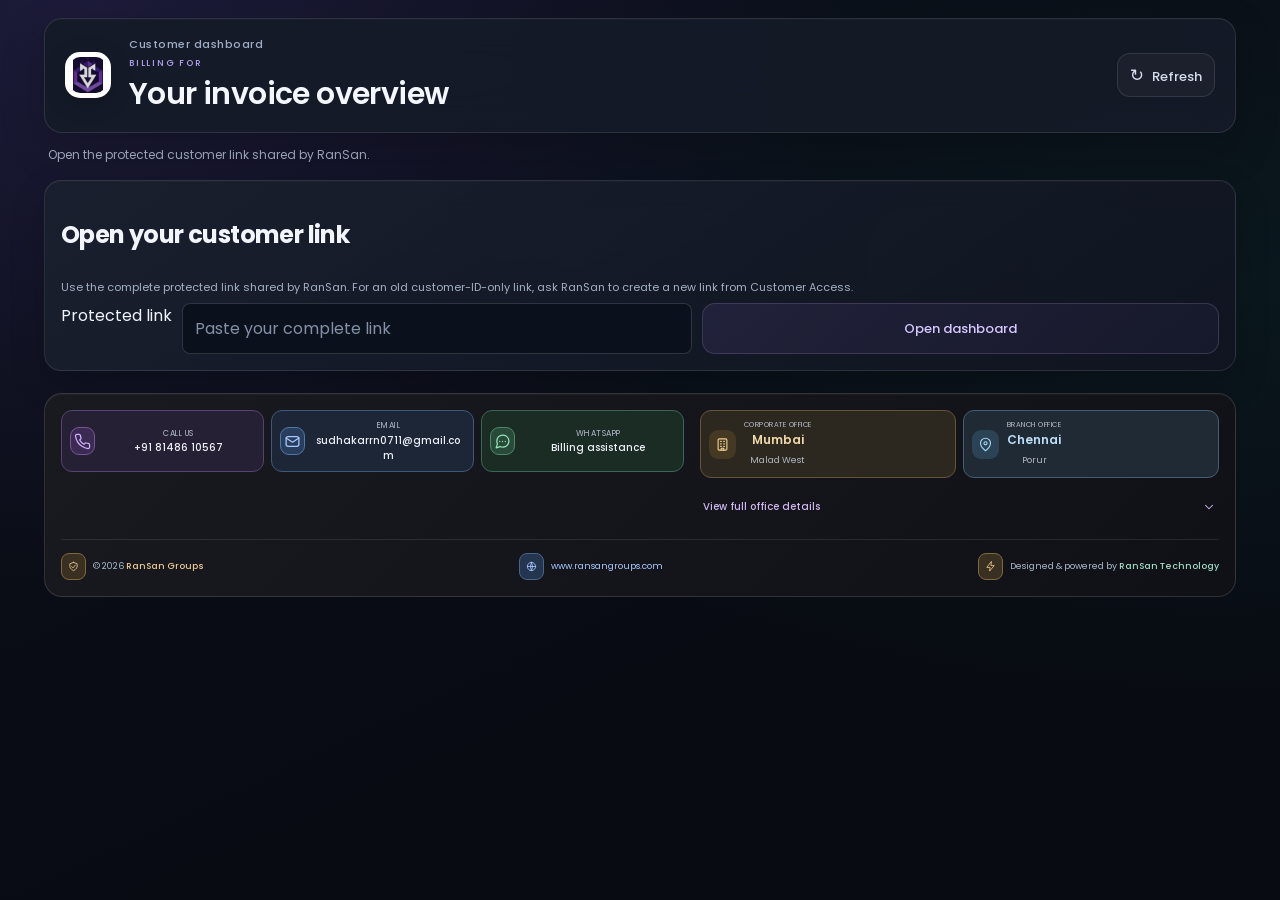
==== commit f7f66865: "Add files via upload" ====
--- a/dashboard.html
+++ b/dashboard.html
@@ -477,7 +477,493 @@
 @media(max-width:1050px){.rf-grid{grid-template-columns:repeat(2,minmax(0,1fr))}.rf-card{padding:20px}.rf-card-copy{font-size:11px}.rf-contact strong{font-size:12px}.rf-contact small{font-size:9px}.rf-top{align-items:flex-start;flex-direction:column;gap:16px}.rf-card h3{font-size:17px}.rf-bottom{grid-template-columns:1fr 1fr}.rf-bottom-site{justify-self:end}.rf-bottom .rf-powered{grid-column:1/-1;justify-self:start}.rf-contact-card,.rf-offices-card{min-height:0}}
 @media(max-width:600px){.rf-footer{margin-top:25px;padding-top:20px}.rf-footer::before{inset:0 -12px}.rf-top{padding-bottom:20px;margin-bottom:17px;gap:15px}.rf-top h2{font-size:21px}.rf-top p{font-size:11px}.rf-top-actions{width:100%;display:grid;grid-template-columns:1fr 1fr;gap:8px}.rf-action{font-size:11px;padding:11px 8px;min-height:46px}.rf-grid{grid-template-columns:minmax(0,1fr);gap:12px}.rf-card{padding:18px;border-radius:15px}.rf-eyebrow{font-size:9px}.rf-card-copy{font-size:12px}.rf-contact{min-height:64px}.rf-contact strong{font-size:12px}.rf-contact small{font-size:9px}.rf-office-mini strong{font-size:14px}.rf-office-mini small{font-size:9px}.rf-office-mini em{font-size:11px}.rf-addresses summary{min-height:48px;font-size:12px}.rf-addresses address{font-size:12px}.rf-addresses address strong{font-size:11px}.rf-explore-card nav a,.rf-explore-card nav button{font-size:12px;min-height:48px}.rf-support-note strong{font-size:12px}.rf-support-note p{font-size:11px}.rf-support-fine{font-size:10px}.rf-support-action{font-size:12px}.rf-location-strip{gap:7px;padding:10px}.rf-location-strip>span,.rf-location-strip>a{font-size:10px}.rf-location-strip>a{min-height:44px}.rf-bottom{display:flex;align-items:flex-start;flex-direction:column;gap:17px;padding:20px 3px}.rf-bottom>div,.rf-bottom>a{font-size:11px;min-height:36px}.rf-bottom .rf-powered{font-size:10px}.rf-bottom small{font-size:9px}.rf-bottom-site{min-height:44px!important}}
 @media(prefers-reduced-motion:reduce){.rf-footer *{transition:none!important}}
-</style></head><body>
+</style>
+
+<style id="ransan-compact-footer">
+#rsReferenceFooter {
+  margin-top: 22px;
+  padding: 16px;
+  border: 1px solid rgba(185, 160, 235, 0.15);
+  border-radius: 18px;
+  background: linear-gradient(135deg, #151320, #0d1520);
+  box-shadow: none;
+}
+
+/* Remove repeated promotional sections. */
+#rsReferenceFooter::before,
+#rsReferenceFooter .rf-top,
+#rsReferenceFooter .rf-explore-card,
+#rsReferenceFooter .rf-support-card,
+#rsReferenceFooter .rf-location-strip {
+  display: none;
+}
+
+#rsReferenceFooter .rf-grid {
+  display: grid;
+  grid-template-columns: minmax(0, 1.2fr) minmax(0, 1fr);
+  gap: 16px;
+  align-items: start;
+}
+
+#rsReferenceFooter .rf-card {
+  min-height: 0;
+  padding: 0;
+  border: 0;
+  border-radius: 0;
+  background: transparent;
+  box-shadow: none;
+  backdrop-filter: none;
+}
+
+#rsReferenceFooter .rf-card::before,
+#rsReferenceFooter .rf-card > .rf-eyebrow,
+#rsReferenceFooter .rf-card > h3,
+#rsReferenceFooter .rf-card-copy {
+  display: none;
+}
+
+/* Compact contact buttons. */
+#rsReferenceFooter .rf-contact-card {
+  display: grid;
+  grid-template-columns: repeat(3, minmax(0, 1fr));
+  gap: 7px;
+}
+
+#rsReferenceFooter .rf-contact {
+  margin: 0;
+  padding: 8px;
+  min-height: 52px;
+  gap: 7px;
+  border: 1px solid rgba(255, 255, 255, 0.07);
+  border-radius: 11px;
+  background: rgba(255, 255, 255, 0.025);
+}
+
+#rsReferenceFooter .rf-contact .rf-iconbox {
+  width: 25px;
+  height: 28px;
+  border-radius: 8px;
+}
+
+#rsReferenceFooter .rf-contact small {
+  font-size: 8px;
+  letter-spacing: 0.5px;
+}
+
+#rsReferenceFooter .rf-contact strong {
+  font-size: 10px;
+  line-height: 1.5;
+  overflow-wrap: anywhere;
+}
+
+#rsReferenceFooter .rf-contact > .rf-svg:last-child {
+  display: none;
+}
+
+/* Small location tiles; full addresses remain expandable. */
+#rsReferenceFooter .rf-offices-card {
+  display: grid;
+  grid-template-columns: repeat(2, minmax(0, 1fr));
+  gap: 7px;
+}
+
+#rsReferenceFooter .rf-office-mini {
+  min-height: 52px;
+  margin: 0;
+  padding: 8px;
+  gap: 8px;
+  border-radius: 11px;
+  background: rgba(255, 255, 255, 0.025);
+}
+
+#rsReferenceFooter .rf-office-mini > .rf-svg {
+  width: 27px;
+  height: 29px;
+  padding: 6px;
+}
+
+#rsReferenceFooter .rf-office-mini small {
+  font-size: 7px;
+  letter-spacing: 0.5px;
+}
+
+#rsReferenceFooter .rf-office-mini strong {
+  font-size: 12px;
+}
+
+#rsReferenceFooter .rf-office-mini em {
+  font-size: 9px;
+}
+
+#rsReferenceFooter .rf-addresses {
+  grid-column: 1 / -1;
+}
+
+#rsReferenceFooter .rf-addresses summary {
+  min-height: 44px;
+  padding: 0 3px;
+  font-size: 10px;
+}
+
+#rsReferenceFooter .rf-addresses address {
+  font-size: 11px;
+  line-height: 1.7;
+}
+
+/* Slim final credit row. */
+#rsReferenceFooter .rf-bottom {
+  display: flex;
+  justify-content: space-between;
+  align-items: center;
+  flex-wrap: wrap;
+  gap: 12px;
+  margin-top: 10px;
+  padding: 13px 0 0;
+  border-top: 1px solid rgba(255, 255, 255, 0.07);
+}
+
+#rsReferenceFooter .rf-bottom > div,
+#rsReferenceFooter .rf-bottom > a,
+#rsReferenceFooter .rf-bottom .rf-powered {
+  gap: 7px;
+  font-size: 9px;
+}
+
+#rsReferenceFooter .rf-bottom .rf-svg {
+  width: 25px;
+  height: 27px;
+  padding: 6px;
+  border-radius: 8px;
+}
+
+#rsReferenceFooter .rf-bottom small {
+  display: none;
+}
+
+@media (max-width: 900px) {
+  #rsReferenceFooter .rf-grid {
+    grid-template-columns: minmax(0, 1fr);
+    gap: 12px;
+  }
+}
+
+@media (max-width: 500px) {
+  #rsReferenceFooter {
+    padding: 13px;
+    border-radius: 15px;
+  }
+
+  #rsReferenceFooter .rf-contact-card {
+    grid-template-columns: repeat(2, minmax(0, 1fr));
+  }
+
+  #rsReferenceFooter .rf-contact.rf-blue {
+    grid-column: 1 / -1;
+    order: 1;
+  }
+
+  #rsReferenceFooter .rf-contact strong {
+    font-size: 11px;
+  }
+
+  #rsReferenceFooter .rf-bottom {
+    justify-content: center;
+    text-align: center;
+    gap: 8px;
+  }
+
+  #rsReferenceFooter .rf-bottom .rf-powered {
+    width: 100%;
+    justify-content: center;
+  }
+}
+
+</style>
+
+<style id="ransan-midnight-teal">
+/* Alternative colours only — existing layout and functions retained. */
+#rsReferenceFooter {
+  --rf-cyan: #94dce8;
+  --rf-purple: #a9c9f5;
+  --rf-green: #93dfc5;
+  --rf-line: rgba(151, 196, 220, 0.13);
+
+  background:
+    radial-gradient(ellipse at top right,
+      rgba(35, 143, 146, 0.10), transparent 65%),
+    linear-gradient(135deg, #101d2b, #0b131e);
+
+  border-color: rgba(126, 191, 204, 0.19);
+  box-shadow: inset 0 1px 0 rgba(205, 239, 255, 0.04);
+}
+
+#rsReferenceFooter .rf-contact {
+  background: rgba(126, 183, 213, 0.035);
+  border-color: rgba(151, 196, 220, 0.12);
+}
+
+#rsReferenceFooter .rf-contact small {
+  color: #91a9bf;
+}
+
+#rsReferenceFooter .rf-contact strong {
+  color: #d5e5f1;
+}
+
+#rsReferenceFooter .rf-purple .rf-iconbox {
+  color: #a7cafa;
+  background: rgba(101, 157, 225, 0.12);
+}
+
+#rsReferenceFooter .rf-blue .rf-iconbox {
+  color: #a3dde8;
+  background: rgba(94, 181, 199, 0.12);
+}
+
+#rsReferenceFooter .rf-green .rf-iconbox {
+  color: #99e2c6;
+  background: rgba(77, 184, 145, 0.12);
+}
+
+#rsReferenceFooter .rf-office-mini {
+  background: rgba(111, 170, 200, 0.035);
+  border-color: rgba(143, 192, 215, 0.12);
+}
+
+#rsReferenceFooter .rf-office-mini > .rf-svg {
+  color: #9cd5e9;
+  background: rgba(94, 174, 199, 0.11);
+}
+
+#rsReferenceFooter .rf-office-mini strong {
+  color: #c7e4f1;
+}
+
+#rsReferenceFooter .rf-office-mini small,
+#rsReferenceFooter .rf-office-mini em {
+  color: #93abc1;
+}
+
+#rsReferenceFooter .rf-addresses summary {
+  color: #95daca;
+}
+
+#rsReferenceFooter .rf-addresses address {
+  color: #a7bbc9;
+  border-color: rgba(151, 196, 220, 0.11);
+}
+
+#rsReferenceFooter .rf-addresses address strong {
+  color: #c0e3df;
+}
+
+#rsReferenceFooter .rf-bottom {
+  border-color: rgba(151, 196, 220, 0.12);
+}
+
+#rsReferenceFooter .rf-bottom > div,
+#rsReferenceFooter .rf-bottom > a {
+  color: #a8bacb;
+}
+
+#rsReferenceFooter .rf-bottom strong {
+  color: #e4cc9f;
+}
+
+#rsReferenceFooter .rf-bottom > div > .rf-svg {
+  color: #dfc79e;
+  background: rgba(203, 171, 112, 0.08);
+  border-color: rgba(213, 184, 132, 0.18);
+}
+
+#rsReferenceFooter .rf-bottom-site {
+  color: #a4d9ed !important;
+}
+
+#rsReferenceFooter .rf-bottom-site > .rf-svg {
+  color: #9dd5e8;
+  background: rgba(94, 174, 199, 0.09);
+  border-color: rgba(143, 192, 215, 0.18);
+}
+
+#rsReferenceFooter .rf-powered strong {
+  color: #9cddc9;
+}
+
+#rsReferenceFooter .rf-powered .rf-svg {
+  color: #9cddc9 !important;
+  background: rgba(77, 184, 145, 0.08) !important;
+  border-color: rgba(117, 204, 171, 0.18) !important;
+}
+
+#rsReferenceFooter a:focus-visible,
+#rsReferenceFooter button:focus-visible,
+#rsReferenceFooter summary:focus-visible {
+  outline-color: #9cddc9;
+}
+
+@media (hover: hover) {
+  #rsReferenceFooter .rf-contact:hover {
+    background: rgba(112, 190, 201, 0.08);
+    border-color: rgba(143, 210, 218, 0.26);
+  }
+
+  #rsReferenceFooter .rf-bottom-site:hover {
+    color: #d0efff !important;
+  }
+}
+</style>
+
+<style id="ransan-distinct-footer-colours">
+/* Neutral foundation */
+body #rsReferenceFooter {
+  background: linear-gradient(135deg, #191920, #101116) !important;
+  border: 1px solid rgba(255, 255, 255, 0.13) !important;
+  box-shadow: inset 0 1px 0 rgba(255, 255, 255, 0.04) !important;
+}
+
+body #rsReferenceFooter .rf-card {
+  background: transparent !important;
+  box-shadow: none !important;
+}
+
+/* Phone — violet */
+body #rsReferenceFooter .rf-contact.rf-purple {
+  background: #252033 !important;
+  border-color: #57436f !important;
+}
+
+body #rsReferenceFooter .rf-purple .rf-iconbox {
+  color: #d3b0ff !important;
+  background: #3b2b52 !important;
+  border: 1px solid #765697 !important;
+}
+
+/* Email — blue */
+body #rsReferenceFooter .rf-contact.rf-blue {
+  background: #1c2637 !important;
+  border-color: #3e587b !important;
+}
+
+body #rsReferenceFooter .rf-blue .rf-iconbox {
+  color: #a6caff !important;
+  background: #293d5c !important;
+  border: 1px solid #5079a9 !important;
+}
+
+/* WhatsApp — green */
+body #rsReferenceFooter .rf-contact.rf-green {
+  background: #1b2c25 !important;
+  border-color: #3b6652 !important;
+}
+
+body #rsReferenceFooter .rf-green .rf-iconbox {
+  color: #98e5b9 !important;
+  background: #284a38 !important;
+  border: 1px solid #50876a !important;
+}
+
+/* Readable contact labels */
+body #rsReferenceFooter .rf-contact strong {
+  color: #edf0f7 !important;
+}
+
+body #rsReferenceFooter .rf-contact small {
+  color: #b2bacb !important;
+}
+
+body #rsReferenceFooter .rf-iconbox {
+  border-radius: 9px !important;
+}
+
+/* Mumbai — champagne */
+body #rsReferenceFooter .rf-office-mini {
+  background: #2c271f !important;
+  border-color: #65543a !important;
+}
+
+body #rsReferenceFooter .rf-office-mini > .rf-svg {
+  color: #efd093 !important;
+  background: #463923 !important;
+}
+
+body #rsReferenceFooter .rf-office-mini strong {
+  color: #f0d7aa !important;
+}
+
+/* Chennai — ice blue */
+body #rsReferenceFooter .rf-office-mini + .rf-office-mini {
+  background: #202a34 !important;
+  border-color: #435e75 !important;
+}
+
+body #rsReferenceFooter
+.rf-office-mini + .rf-office-mini > .rf-svg {
+  color: #a4d5f3 !important;
+  background: #2c4355 !important;
+}
+
+body #rsReferenceFooter
+.rf-office-mini + .rf-office-mini strong {
+  color: #b9def5 !important;
+}
+
+body #rsReferenceFooter .rf-office-mini small,
+body #rsReferenceFooter .rf-office-mini em {
+  color: #b1b7c3 !important;
+}
+
+/* Expanded office details */
+body #rsReferenceFooter .rf-addresses summary {
+  color: #d1b8f2 !important;
+}
+
+body #rsReferenceFooter .rf-addresses address {
+  color: #bdc3cf !important;
+  border-color: #ffffff14 !important;
+}
+
+body #rsReferenceFooter .rf-addresses address strong {
+  color: #e3d4f3 !important;
+}
+
+/* Brand, website and technology credit */
+body #rsReferenceFooter .rf-bottom {
+  border-top-color: #ffffff18 !important;
+}
+
+body #rsReferenceFooter .rf-bottom strong {
+  color: #edcc94 !important;
+}
+
+body #rsReferenceFooter .rf-bottom-site {
+  color: #a8caff !important;
+}
+
+body #rsReferenceFooter .rf-bottom > div > .rf-svg {
+  color: #edcc94 !important;
+  background: #3a3021 !important;
+  border-color: #80683e !important;
+}
+
+body #rsReferenceFooter .rf-bottom-site > .rf-svg {
+  color: #a8caff !important;
+  background: #23354f !important;
+  border-color: #496589 !important;
+}
+
+body #rsReferenceFooter .rf-powered strong {
+  color: #9fe0c6 !important;
+}
+
+body #rsReferenceFooter .rf-powered > .rf-svg {
+  color: #9fe0c6 !important;
+  background: #243e33 !important;
+  border-color: #47765f !important;
+}
+</style>
+
+</head><body>
 <div id="loader" role="status" aria-label="Loading customer dashboard"><div class="spinner"></div></div>
 <header class="header"><div class="logo"><img src="[data-uri]" alt="RanSan Groups"></div><div><h2>Customer dashboard</h2><div id="customerName" class="muted">Your invoice overview</div></div><div class="header-tools"><button id="retry" type="button" class="btn">Refresh</button></div></header>
 <p id="status" role="status" aria-live="polite">Loading your dashboard…</p>
@@ -1015,4 +1501,161 @@
  const target=action==='search'?$('invoiceSearch'):$('content');target.scrollIntoView({block:'start'});if(action==='search')target.focus();
 }));
 
-</script></body></html>+</script>
+
+<script>
+(function () {
+  if (window.rsUPIChoiceInstalled) return;
+  window.rsUPIChoiceInstalled = true;
+
+  const previousPayNow = window.payNow;
+
+  window.payNow = function (upiLink, amount) {
+    const android = /Android/i.test(navigator.userAgent);
+    const ios = /iPhone|iPad|iPod/i.test(navigator.userAgent) ||
+      (/Macintosh/i.test(navigator.userAgent) &&
+       navigator.maxTouchPoints > 1);
+
+    /* Preserve the existing desktop QR flow. */
+    if (!android && !ios) {
+      if (typeof previousPayNow === "function") {
+        return previousPayNow(upiLink, amount);
+      }
+      return;
+    }
+
+    let payment;
+    try {
+      payment = new URL(upiLink);
+
+      if (
+        payment.protocol !== "upi:" ||
+        payment.hostname !== "pay" ||
+        !payment.searchParams.get("pa") ||
+        !(Number(amount) > 0)
+      ) {
+        throw new Error("Invalid payment link");
+      }
+    } catch (error) {
+      alert("Payment details are unavailable. Please contact RanSan.");
+      return;
+    }
+
+    /* Retain the recipient and invoice reference from your existing link. */
+    const query = payment.searchParams.toString();
+
+    let dialog = document.getElementById("rsUPIAppChooser");
+
+    if (!dialog) {
+      dialog = document.createElement("dialog");
+      dialog.id = "rsUPIAppChooser";
+      dialog.setAttribute("aria-label", "Choose a payment app");
+
+      Object.assign(dialog.style, {
+        width: "380px",
+        maxWidth: "calc(100vw - 28px)",
+        padding: "22px",
+        borderRadius: "20px",
+        border: "1px solid #ffffff25",
+        background: "#141c2b",
+        color: "#edf2fa",
+        boxShadow: "0 24px 80px #0008",
+        fontFamily: "system-ui, sans-serif"
+      });
+
+      document.body.appendChild(dialog);
+    }
+
+    dialog.replaceChildren();
+
+    const heading = document.createElement("h2");
+    heading.textContent = "Choose your payment app";
+    heading.style.cssText =
+      "font-size:20px;margin:0 0 10px;color:#edf2fa";
+
+    const total = document.createElement("p");
+    total.textContent = new Intl.NumberFormat("en-IN", {
+      style: "currency",
+      currency: "INR"
+    }).format(Number(amount));
+    total.style.cssText =
+      "font-size:28px;font-weight:600;color:#99e4c3;margin:12px 0";
+
+    const recipient = document.createElement("p");
+    recipient.textContent =
+      "Paying: " + payment.searchParams.get("pa");
+    recipient.style.cssText =
+      "font-size:12px;color:#a9bbd1;overflow-wrap:anywhere";
+
+    dialog.append(heading, total, recipient);
+
+    function addApp(label, href, background) {
+      const link = document.createElement("a");
+      link.textContent = label + "  ↗";
+      link.href = href;
+
+      link.style.cssText =
+        "display:flex;align-items:center;justify-content:center;" +
+        "min-height:48px;margin-top:12px;padding:12px;" +
+        "border-radius:12px;text-decoration:none;" +
+        "font-size:15px;font-weight:600;color:white;" +
+        "border:1px solid #ffffff25;background:" + background;
+
+      dialog.appendChild(link);
+    }
+
+    if (android) {
+      addApp(
+        "Google Pay",
+        "intent://pay?" + query +
+          "#Intent;scheme=upi;" +
+          "package=com.google.android.apps.nbu.paisa.user;end",
+        "#2857b7"
+      );
+
+      addApp(
+        "PhonePe",
+        "intent://pay?" + query +
+          "#Intent;scheme=upi;package=com.phonepe.app;end",
+        "#673ca6"
+      );
+    } else {
+      addApp(
+        "Google Pay",
+        "gpay://upi/pay?" + query,
+        "#2857b7"
+      );
+    }
+
+    addApp(
+      "Other installed UPI app",
+      payment.href,
+      "#245744"
+    );
+
+    const note = document.createElement("p");
+    note.textContent =
+      "If an app does not open, open this dashboard in Chrome " +
+      "on Android or Safari on iPhone. Payment is confirmed " +
+      "only after RanSan records it.";
+    note.style.cssText =
+      "font-size:12px;line-height:1.7;color:#9cacc3;margin-top:16px";
+
+    const close = document.createElement("button");
+    close.type = "button";
+    close.textContent = "Cancel";
+    close.style.cssText =
+      "width:100%;min-height:44px;border:1px solid #ffffff25;" +
+      "border-radius:10px;background:transparent;" +
+      "color:#d0daea;font-size:14px;cursor:pointer";
+    close.onclick = function () {
+      dialog.close();
+    };
+
+    dialog.append(note, close);
+    if (!dialog.open) dialog.showModal();
+  };
+})();
+</script>
+
+</body></html>
